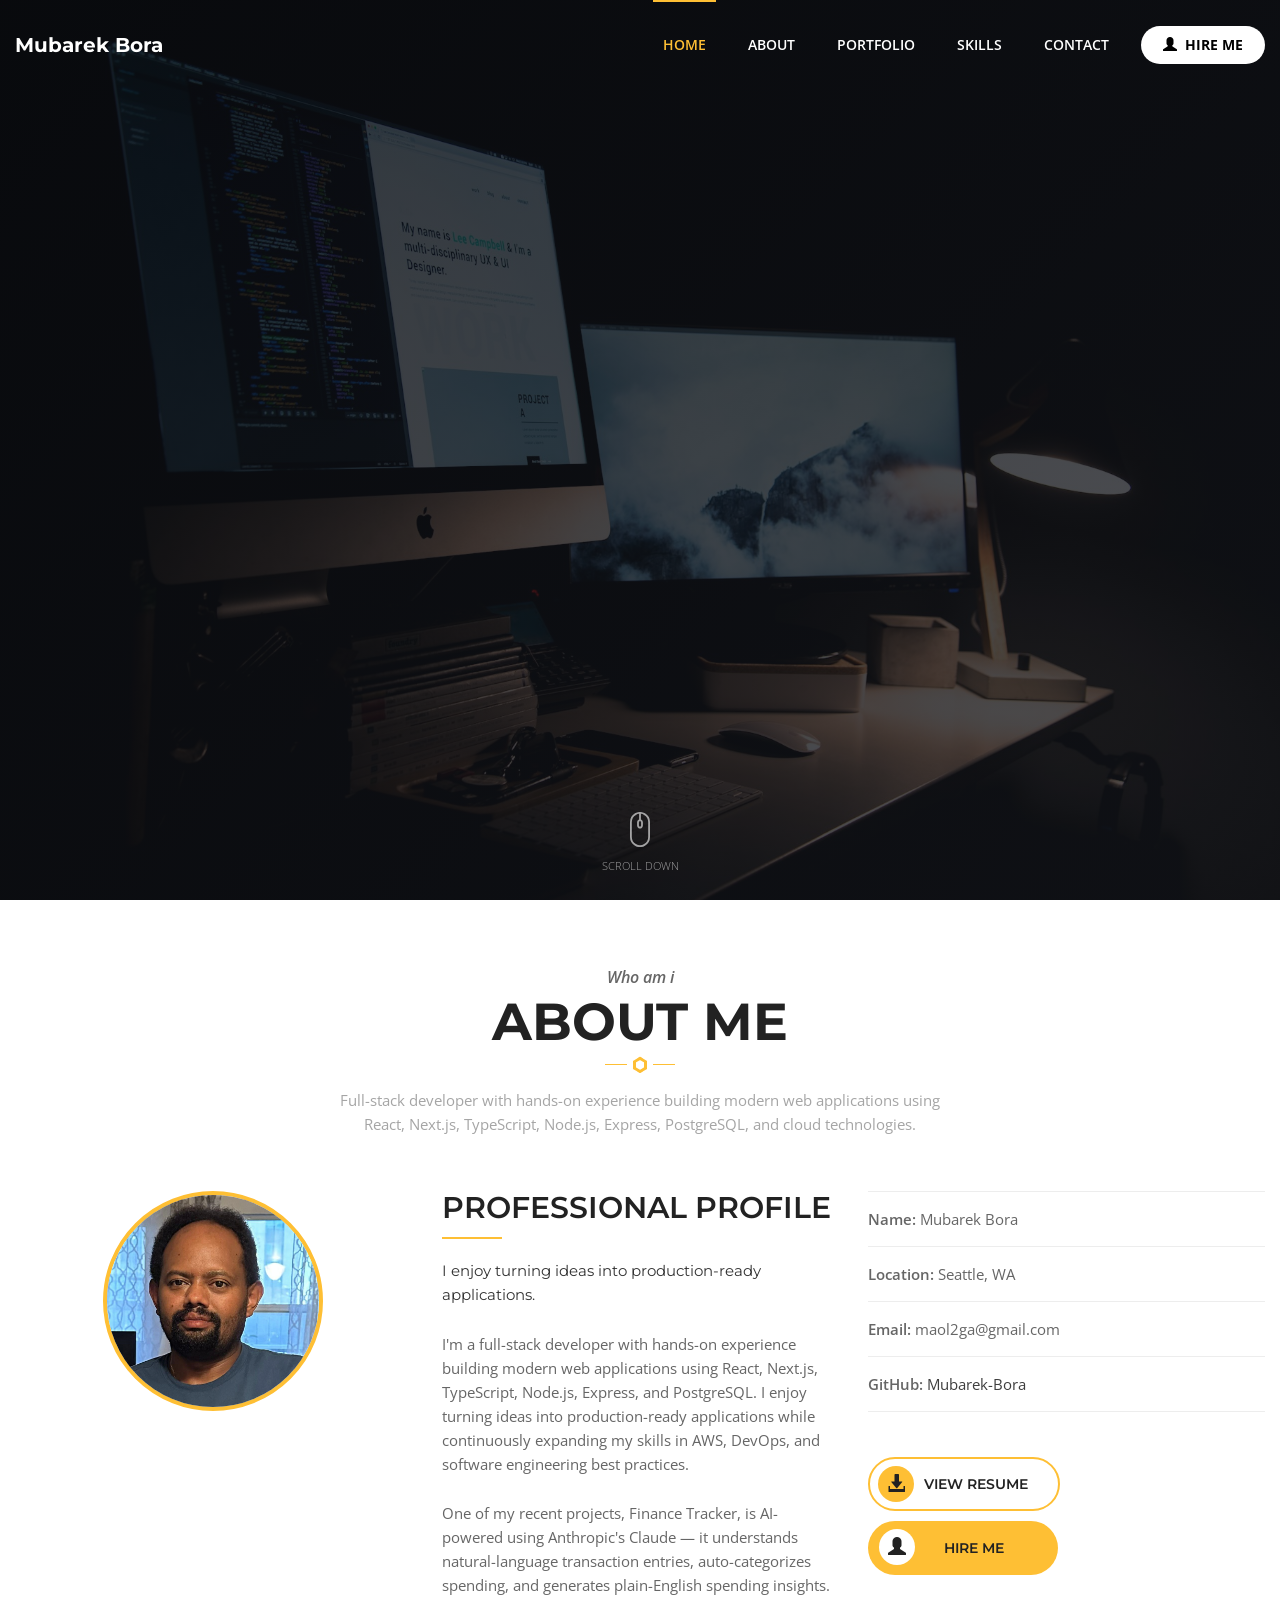
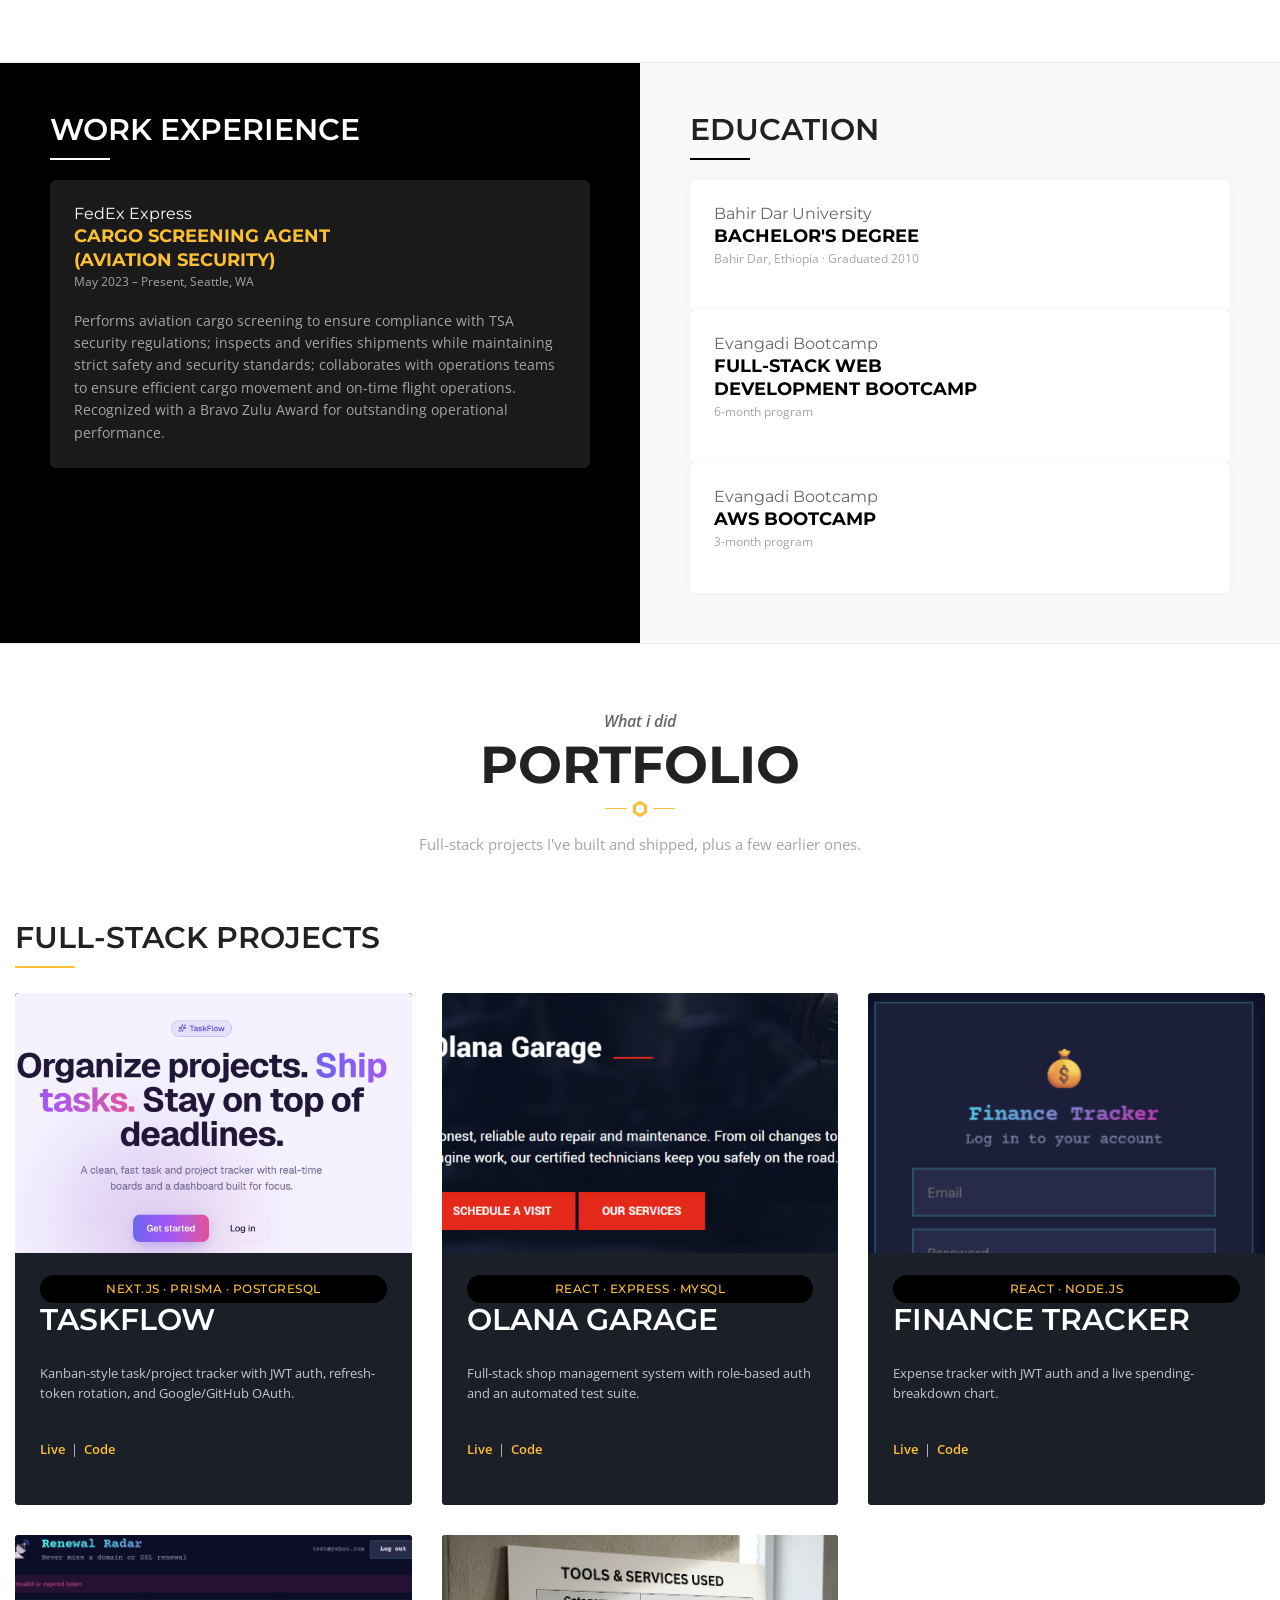
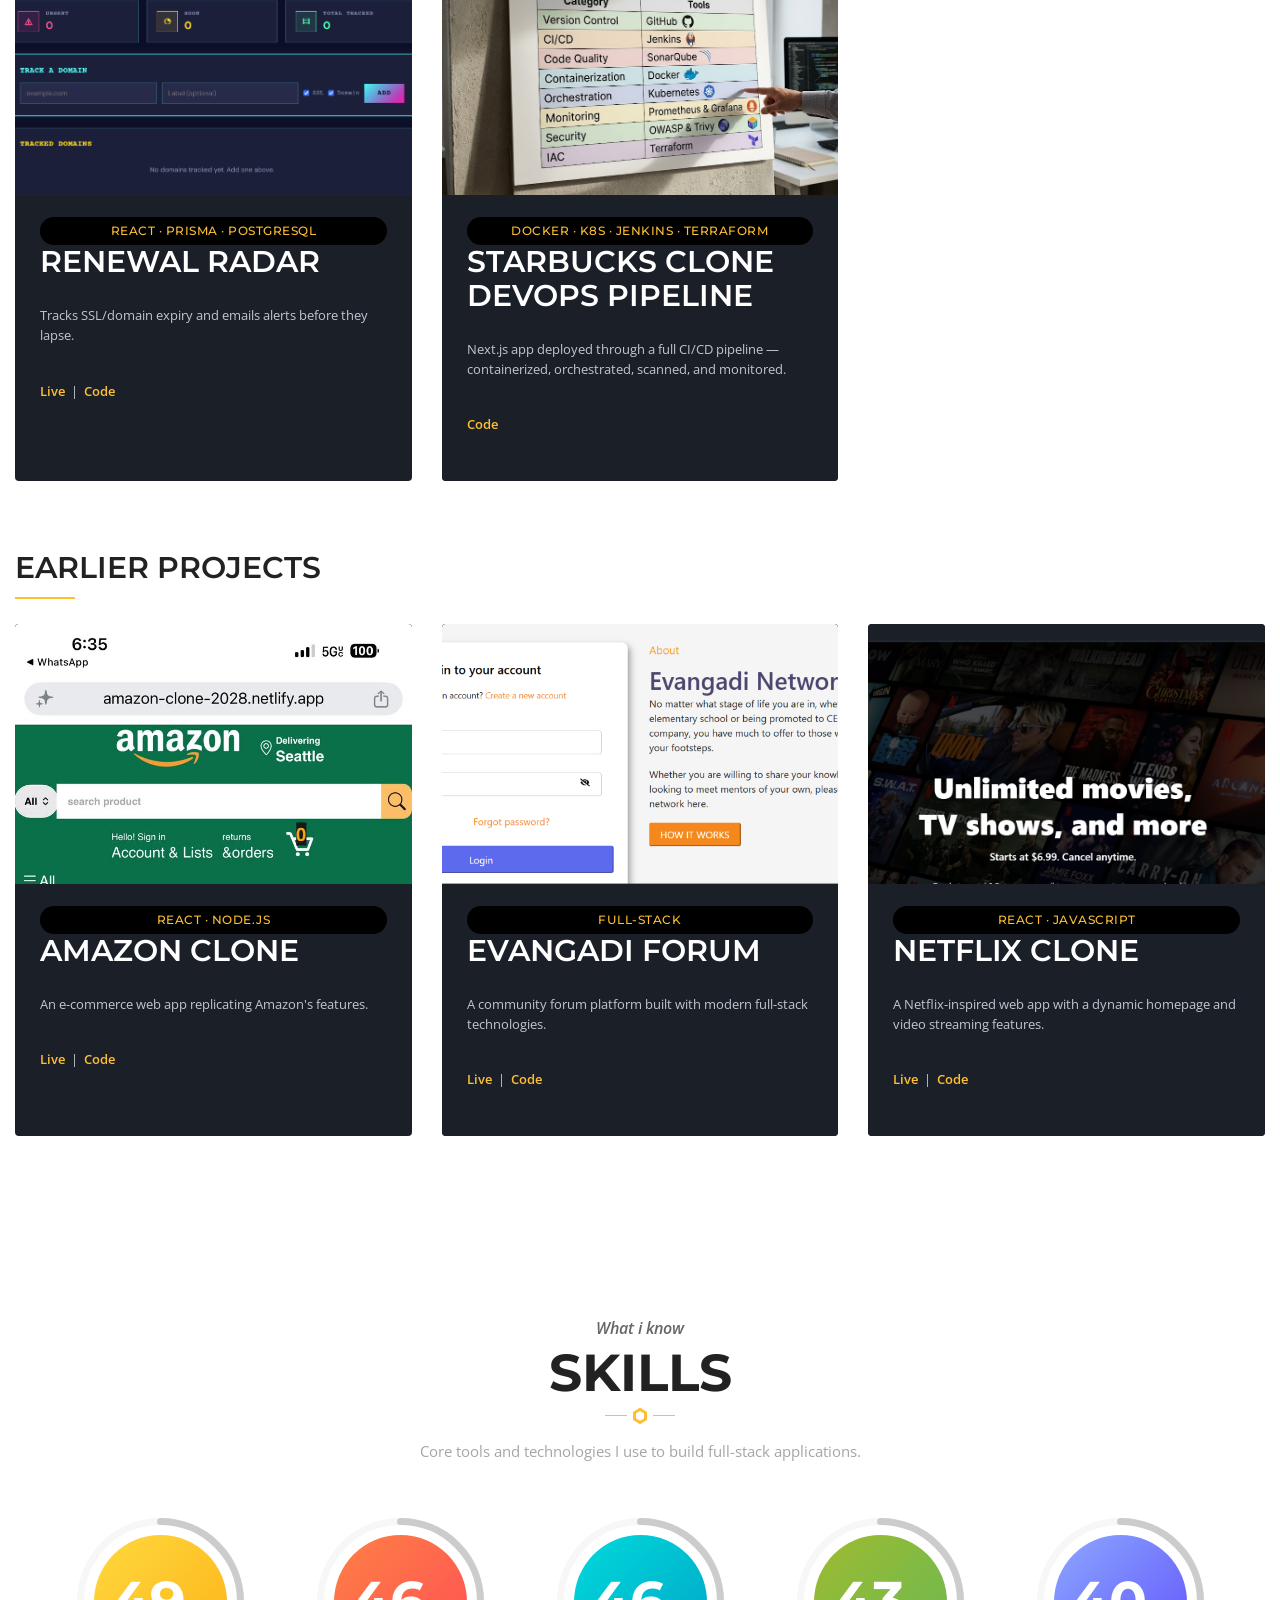
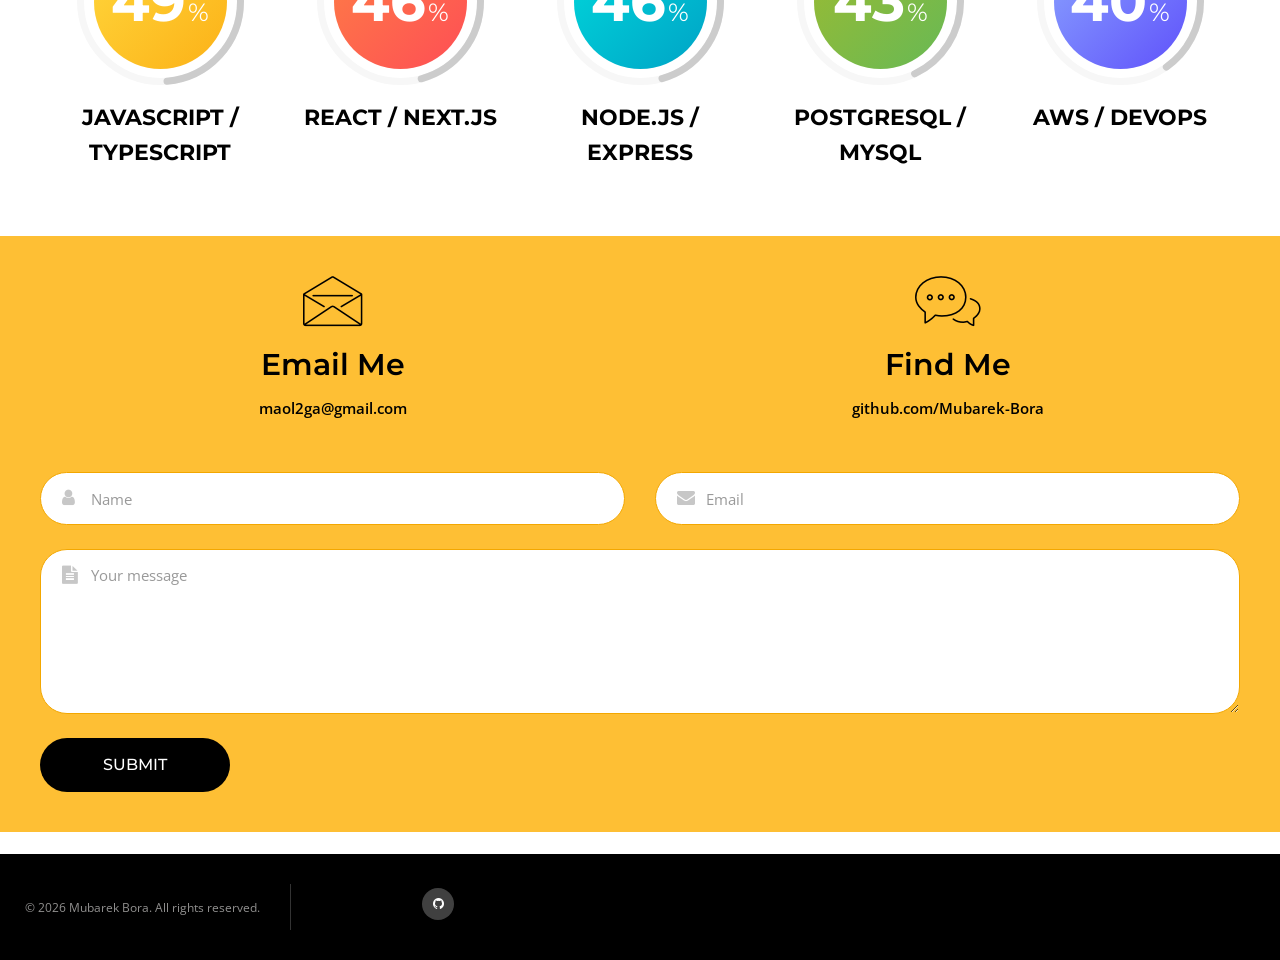
==== html/index.html @ f87ed6f3 "Point View Resume button to the live deployed resume site" ====
<!doctype html>
<html class="no-js" lang="en">
<head>
	<title>Mubarek Bora - Full-Stack Developer Portfolio</title>
	<meta name="description" content="Portfolio of Mubarek Bora, a full-stack developer building React, Next.js, Node.js, and AWS/DevOps projects.">
	<meta name="keywords" content="full-stack developer, react, next.js, node.js, aws, devops, portfolio">
	<meta charset="utf-8">
	<meta http-equiv="X-UA-Compatible" content="IE=edge">
	<meta name="author" content="Mubarek Bora">
	<meta name="viewport" content="width=device-width,initial-scale=1.0,maximum-scale=1" />
	<link rel="shortcut icon" href="images/favicon.ico">
	<!-- favicon -->
	<link href="https://fonts.googleapis.com/css?family=Open+Sans:400,400i,600,600i,700,700i" rel="stylesheet">
	<link href="https://fonts.googleapis.com/css?family=Montserrat:300,400,500,600,700,800" rel="stylesheet">
	<!-- Google fonts -->
	<link rel="stylesheet" href="css/bootstrap.min.css">
	<!-- Bootstrap css-->
	<link rel="stylesheet" href="css/font-awesome.min.css">
	<!-- Font awesome css-->
	<link rel="stylesheet" href="css/iconfont.css">
	<!-- Line icons css-->
	<link rel="stylesheet" href="css/animate.css">
	<!-- Animations css-->
	<link rel="stylesheet" href="css/style.css">
	<!-- Style css-->
	<link rel="stylesheet" href="css/responsive.css">
	<!-- Responsive css-->
	<link rel="stylesheet" href="css/custom.css">
	<!-- Custom overrides -->
	<script src="js/modernizr.min.js"></script>
</head>
<body>
	<div id="wrapper">
		<!--preloader start-->
		<div class="preloader-box">
		<div class="preloader loading">
			<span class="slice"></span>
			<span class="slice"></span>
			<span class="slice"></span>
			<span class="slice"></span>
			<span class="slice"></span>
			<span class="slice"></span>
		</div><!--/.preloader-->
	</div><!--/.preloader-box-->
		<!--preloader end-->

		<!--header start-->
		<header id="header">
			<nav class="navbar m-0">
				<div class="container-fluid navigation-menu">
					<div class="row">
						<div class="col-sm-2 col-xs-7 navbar-header">
							<span class="logobox">
								<a id="logo" class="text-logo" href="#home">Mubarek Bora</a>
							</span><!--/.logobox-->
						</div>
						<div class="navigation-row col-sm-10 col-xs-5">
							<button type="button" class="navbar-toggle collapsed" data-toggle="collapse" data-target="#mainmenu"><span class="menulines"></span></button>
							<nav class="collapse navbar-collapse pull-right" id="mainmenu">
								<ul class="nav navbar-nav scrollnav">
									<li class="active"><a href="#home">Home</a></li>
									<li><a href="#about">About</a></li>
									<li><a href="#portfolio">Portfolio</a></li>
									<li><a href="#skills">Skills</a></li>
									<li><a href="#contact">Contact</a></li>
									<li class="hire-btn header-btn"><a href="#contact"><i class="glyphicon glyphicon-user"></i> Hire me</a></li>
								</ul>
							</nav><!--/#mainmenu-->
						</div>
					</div>
				</div>
			</nav>
		</header><!--/#header-->
		<!--header end-->

		<!--hero start-->
		<div id="home">
			<div class="banner-section section-dark hero-static">
				<div class="slider-contentbox v-middle text-lg">
					<div class="container">
						<div class="row">
							<div class="col col-sm-8 col-lg-7">
								<div class="slider-content animate-me">
									<h2>Full-Stack Developer</h2>
									<p>I build and ship full-stack web applications end to end &mdash; React, Next.js, Node.js, PostgreSQL, and AWS/DevOps &mdash; from auth and databases to CI/CD and cloud deployment.</p>
									<div class="btn-row">
										<a href="#portfolio" class="btn">View Portfolio <span><i class="fa fa-chevron-right"></i></span></a>
									</div>
								</div><!--/.slider-content-->
							</div>
						</div>
					</div><!--/.container-->
				</div><!--/.slider-contentbox-->
				<a href="#about" class="scroll-down"><img src="images/mouse.svg" alt=""> Scroll down</a>
			</div><!--/.banner-section-->
		</div><!--/#home-->
		<!--hero end-->

		<div id="main">
			<!--about section start-->
			<div id="about" class="section about-section">
				<div class="container">
					<div class="title-block row text-center">
						<div class="col col-md-6 col-md-push-3">
							<div class="section-title">
								<em class="font-weight-600">Who am i</em>
								<h2>About me</h2>
								<span class="hexagon-icon"><i></i></span>
							</div><!--/.section-title-->
							<p>Full-stack developer with hands-on experience building modern web applications using React, Next.js, TypeScript, Node.js, Express, PostgreSQL, and cloud technologies.</p>
						</div>
					</div><!--/.title-block-->
					<div class="row">
						<div class="col col-sm-6 col-lg-4">
							<div class="profile-pic">
								<div class="avatar-circle"><img src="images/profile.jpg" alt="Mubarek Bora"></div>
							</div><!--/.profile-pic-->
						</div><!--/.col-->
						<div class="col col-sm-6 col-lg-4">
							<div class="about-contentbox last-p-no-margin">
								<h3 class="title-style">Professional Profile</h3>
								<p class="font-secondary text-darkgray">I enjoy turning ideas into production-ready applications.</p>
								<p>I'm a full-stack developer with hands-on experience building modern web applications using React, Next.js, TypeScript, Node.js, Express, and PostgreSQL. I enjoy turning ideas into production-ready applications while continuously expanding my skills in AWS, DevOps, and software engineering best practices.</p>
									<p>One of my recent projects, Finance Tracker, is AI-powered using Anthropic's Claude &mdash; it understands natural-language transaction entries, auto-categorizes spending, and generates plain-English spending insights.</p>
							</div><!--/.about-contentbox-->
						</div><!--/.col-->
						<div class="col col-sm-12 col-lg-4">
							<ul class="list list-style-01 m-b-40">
								<li><strong>Name:</strong> Mubarek Bora</li>
								<li><strong>Location:</strong> Seattle, WA</li>
								<li><strong>Email:</strong> maol2ga@gmail.com</li>
								<li><strong>GitHub:</strong> <a href="https://github.com/Mubarek-Bora" target="_blank" rel="noopener">Mubarek-Bora</a></li>
							</ul><!--/.list-style-01-->
							<div class="cta-row">
								<a href="https://mubarek-bora-resume.vercel.app" target="_blank" rel="noopener" class="btn btn-icon btn-outline"><i class="glyphicon glyphicon-download-alt"></i>View Resume</a>
								<a href="#contact" class="btn btn-icon"><i class="glyphicon glyphicon-user"></i>Hire Me</a>
							</div><!--/.cta-row-->
						</div><!--/.col-->
					</div><!--/.row-->
				</div><!--/.container-->
			</div><!--/.section-->
			<!--about section end-->

			<!--experience section start-->
			<div class="experience-section border-top-bottom animated-row">
				<div class="row no-spacing-row">
					<div class="col col-md-6 bg-black matchheightbox">
						<div class="p-50">
							<h3 class="title-style">Work Experience</h3>
							<div class="experience-list">
								<div class="experience-row clearfix animate" data-animate="fadeIn">
									<div class="experience-col-left m-r-20 p-r-20">
										<div class="experience-details overflowhidden font-secondary">
											<span class="text-white">FedEx Express</span>
											<strong class="text-uppercase text-primary">Cargo Screening Agent (Aviation Security)</strong>
											<em class="years-duration font-primary">May 2023 &ndash; Present, Seattle, WA</em>
										</div><!--/.experience-details-->
									</div><!--/.experience-col-->
									<p class="overflowhidden m-0">Performs aviation cargo screening to ensure compliance with TSA security regulations; inspects and verifies shipments while maintaining strict safety and security standards; collaborates with operations teams to ensure efficient cargo movement and on-time flight operations. Recognized with a Bravo Zulu Award for outstanding operational performance.</p>
								</div><!--/.experience-row-->
							</div><!--/.experience-list-->
						</div>
					</div><!--/.col-->
					<div class="col col-md-6 bg-gray matchheightbox">
						<div class="p-50">
							<h3 class="title-style">Education</h3>
							<div class="experience-list">
								<div class="experience-row clearfix animate" data-animate="fadeIn">
									<div class="experience-col-left m-r-20 p-r-20">
										<div class="experience-details overflowhidden font-secondary">
											<span>Bahir Dar University</span>
											<strong class="text-uppercase text-black">Bachelor's Degree</strong>
											<em class="years-duration font-primary text-lightgray">Bahir Dar, Ethiopia &middot; Graduated 2010</em>
										</div><!--/.experience-details-->
									</div><!--/.experience-col-->
								</div><!--/.experience-row-->
								<div class="experience-row clearfix animate" data-animate="fadeIn">
									<div class="experience-col-left m-r-20 p-r-20">
										<div class="experience-details overflowhidden font-secondary">
											<span>Evangadi Bootcamp</span>
											<strong class="text-uppercase text-black">Full-Stack Web Development Bootcamp</strong>
											<em class="years-duration font-primary text-lightgray">6-month program</em>
										</div><!--/.experience-details-->
									</div><!--/.experience-col-->
								</div><!--/.experience-row-->
								<div class="experience-row clearfix animate" data-animate="fadeIn">
									<div class="experience-col-left m-r-20 p-r-20">
										<div class="experience-details overflowhidden font-secondary">
											<span>Evangadi Bootcamp</span>
											<strong class="text-uppercase text-black">AWS Bootcamp</strong>
											<em class="years-duration font-primary text-lightgray">3-month program</em>
										</div><!--/.experience-details-->
									</div><!--/.experience-col-->
								</div><!--/.experience-row-->
							</div><!--/.experience-list-->
						</div>
					</div><!--/.col-->
				</div><!--/.row-->
			</div><!--/.education-section-->
			<!--experience section end-->

			<!--portfolio section start-->
			<div id="portfolio" class="section portfolio-section animated-row">
				<div class="container">
					<div class="title-block row text-center">
						<div class="col col-md-6 col-md-push-3">
							<div class="section-title">
								<em class="font-weight-600">What i did</em>
								<h2>Portfolio</h2>
								<span class="hexagon-icon"><i></i></span>
							</div><!--/.section-title-->
							<p>Full-stack projects I've built and shipped, plus a few earlier ones.</p>
						</div><!--/.col-->
					</div><!--/.title-block-->

					<h3 class="title-style portfolio-subheading">Full-Stack Projects</h3>
					<div class="row portfolio-grid">

						<div class="col col-sm-6 col-lg-4">
							<div class="portfolio-box matchheightbox">
								<div class="portfolio-block">
									<figure><img class="portfolio-tile" src="images/projects/taskflow.png" alt="TaskFlow screenshot"></figure>
									<div class="portfolio-overlay">
										<div class="portfolio-content">
											<span class="label">Next.js &middot; Prisma &middot; PostgreSQL</span>
											<h3 class="title-style-01">TaskFlow</h3>
											<p>Kanban-style task/project tracker with JWT auth, refresh-token rotation, and Google/GitHub OAuth.</p>
											<p><a href="https://taskflow-rose-one.vercel.app" target="_blank" rel="noopener">Live</a> &nbsp;|&nbsp; <a href="https://github.com/Mubarek-Bora/taskflow" target="_blank" rel="noopener">Code</a></p>
										</div><!--/.portfolio-content-->
									</div><!--/.portfolio-overlay-->
								</div><!--/.portfolio-block-->
							</div><!--/.portfolio-box-->
						</div><!--/.col-->

						<div class="col col-sm-6 col-lg-4">
							<div class="portfolio-box matchheightbox">
								<div class="portfolio-block">
									<figure><img class="portfolio-tile" src="images/projects/olana-garage.png" alt="Olana Garage screenshot"></figure>
									<div class="portfolio-overlay">
										<div class="portfolio-content">
											<span class="label">React &middot; Express &middot; MySQL</span>
											<h3 class="title-style-01">Olana Garage</h3>
											<p>Full-stack shop management system with role-based auth and an automated test suite.</p>
											<p><a href="https://abegarage-kappa.vercel.app" target="_blank" rel="noopener">Live</a> &nbsp;|&nbsp; <a href="https://github.com/Mubarek-Bora/abegarage" target="_blank" rel="noopener">Code</a></p>
										</div><!--/.portfolio-content-->
									</div><!--/.portfolio-overlay-->
								</div><!--/.portfolio-block-->
							</div><!--/.portfolio-box-->
						</div><!--/.col-->

						<div class="col col-sm-6 col-lg-4">
							<div class="portfolio-box matchheightbox">
								<div class="portfolio-block">
									<figure><img class="portfolio-tile" src="images/projects/finance-tracker.png" alt="Finance Tracker screenshot"></figure>
									<div class="portfolio-overlay">
										<div class="portfolio-content">
											<span class="label">React &middot; Node.js</span>
											<h3 class="title-style-01">Finance Tracker</h3>
											<p>Expense tracker with JWT auth and a live spending-breakdown chart.</p>
											<p><a href="https://expense-tracker-starter-ten.vercel.app" target="_blank" rel="noopener">Live</a> &nbsp;|&nbsp; <a href="https://github.com/Mubarek-Bora/expense-tracker-starter" target="_blank" rel="noopener">Code</a></p>
										</div><!--/.portfolio-content-->
									</div><!--/.portfolio-overlay-->
								</div><!--/.portfolio-block-->
							</div><!--/.portfolio-box-->
						</div><!--/.col-->

						<div class="col col-sm-6 col-lg-4">
							<div class="portfolio-box matchheightbox">
								<div class="portfolio-block">
									<figure><img class="portfolio-tile" src="images/projects/renewal-radar.png" alt="Renewal Radar screenshot"></figure>
									<div class="portfolio-overlay">
										<div class="portfolio-content">
											<span class="label">React &middot; Prisma &middot; PostgreSQL</span>
											<h3 class="title-style-01">Renewal Radar</h3>
											<p>Tracks SSL/domain expiry and emails alerts before they lapse.</p>
											<p><a href="https://renewal-radar-ivory.vercel.app" target="_blank" rel="noopener">Live</a> &nbsp;|&nbsp; <a href="https://github.com/Mubarek-Bora/renewal-radar" target="_blank" rel="noopener">Code</a></p>
										</div><!--/.portfolio-content-->
									</div><!--/.portfolio-overlay-->
								</div><!--/.portfolio-block-->
							</div><!--/.portfolio-box-->
						</div><!--/.col-->

						<div class="col col-sm-6 col-lg-4">
							<div class="portfolio-box matchheightbox">
								<div class="portfolio-block">
									<figure><img class="portfolio-tile" src="images/projects/starbucks-devops.jpg" alt="Starbucks Clone DevOps pipeline tools and services used"></figure>
									<div class="portfolio-overlay">
										<div class="portfolio-content">
											<span class="label">Docker &middot; K8s &middot; Jenkins &middot; Terraform</span>
											<h3 class="title-style-01">Starbucks Clone DevOps Pipeline</h3>
											<p>Next.js app deployed through a full CI/CD pipeline &mdash; containerized, orchestrated, scanned, and monitored.</p>
											<p><a href="https://github.com/Mubarek-Bora/starbucks-clone-devops-pipeline" target="_blank" rel="noopener">Code</a></p>
										</div><!--/.portfolio-content-->
									</div><!--/.portfolio-overlay-->
								</div><!--/.portfolio-block-->
							</div><!--/.portfolio-box-->
						</div><!--/.col-->

					</div><!--/.row-->

					<h3 class="title-style portfolio-subheading">Earlier Projects</h3>
					<div class="row portfolio-grid">

						<div class="col col-sm-6 col-lg-4">
							<div class="portfolio-box matchheightbox">
								<div class="portfolio-block">
									<figure><img class="portfolio-tile" src="images/projects/amazon-clone.jpeg" alt="Amazon Clone screenshot"></figure>
									<div class="portfolio-overlay">
										<div class="portfolio-content">
											<span class="label">React &middot; Node.js</span>
											<h3 class="title-style-01">Amazon Clone</h3>
											<p>An e-commerce web app replicating Amazon's features.</p>
											<p><a href="https://amazon-clone-2028.netlify.app" target="_blank" rel="noopener">Live</a> &nbsp;|&nbsp; <a href="https://github.com/Mubarek-Bora/Amazon-clone-frontend" target="_blank" rel="noopener">Code</a></p>
										</div><!--/.portfolio-content-->
									</div><!--/.portfolio-overlay-->
								</div><!--/.portfolio-block-->
							</div><!--/.portfolio-box-->
						</div><!--/.col-->

						<div class="col col-sm-6 col-lg-4">
							<div class="portfolio-box matchheightbox">
								<div class="portfolio-block">
									<figure><img class="portfolio-tile" src="images/projects/evangadi-forum.png" alt="Evangadi Forum screenshot"></figure>
									<div class="portfolio-overlay">
										<div class="portfolio-content">
											<span class="label">Full-stack</span>
											<h3 class="title-style-01">Evangadi Forum</h3>
											<p>A community forum platform built with modern full-stack technologies.</p>
											<p><a href="https://evangadi-forum-2028.netlify.app" target="_blank" rel="noopener">Live</a> &nbsp;|&nbsp; <a href="https://github.com/Mubarek-Bora/Evangadi-forum" target="_blank" rel="noopener">Code</a></p>
										</div><!--/.portfolio-content-->
									</div><!--/.portfolio-overlay-->
								</div><!--/.portfolio-block-->
							</div><!--/.portfolio-box-->
						</div><!--/.col-->

						<div class="col col-sm-6 col-lg-4">
							<div class="portfolio-box matchheightbox">
								<div class="portfolio-block">
									<figure><img class="portfolio-tile" src="images/projects/netflix-clone.png" alt="Netflix Clone screenshot"></figure>
									<div class="portfolio-overlay">
										<div class="portfolio-content">
											<span class="label">React &middot; JavaScript</span>
											<h3 class="title-style-01">Netflix Clone</h3>
											<p>A Netflix-inspired web app with a dynamic homepage and video streaming features.</p>
											<p><a href="https://mubarek-bora.github.io/Netflix-Clone-2024" target="_blank" rel="noopener">Live</a> &nbsp;|&nbsp; <a href="https://github.com/Mubarek-Bora/Netflix-Clone-2024" target="_blank" rel="noopener">Code</a></p>
										</div><!--/.portfolio-content-->
									</div><!--/.portfolio-overlay-->
								</div><!--/.portfolio-block-->
							</div><!--/.portfolio-box-->
						</div><!--/.col-->

					</div><!--/.row-->
				</div><!--/.container-->
			</div><!--/.section-->
			<!--portfolio section end-->

			<!--skills section start-->
			<div id="skills" class="section skills-section animated-row">
				<div class="container container-small">
					<div class="title-block row text-center">
						<div class="col col-md-6 col-md-push-3">
							<div class="section-title">
								<em class="font-weight-600">What i know</em>
								<h2>Skills</h2>
								<span class="hexagon-icon"><i></i></span>
							</div><!--/.section-title-->
							<p>Core tools and technologies I use to build full-stack applications.</p>
						</div><!--/.col-->
					</div><!--/.title-block-->
					<div class="row skills-row">
						<div class="col col-sm-4 col-fifth animate" data-animate="fadeInUp">
							<div class="skill-box">
								<div class="chart" data-percent="90">
									<span class="percent yellow-gradient"></span>
								</div>
								<span class="skill">JavaScript / TypeScript</span>
							</div><!--/.skill-box-->
						</div><!--/.col-->
						<div class="col col-sm-4 col-fifth animate" data-animate="fadeInUp">
							<div class="skill-box">
								<div class="chart" data-percent="85">
									<span class="percent red-gradient"></span>
								</div>
								<span class="skill">React / Next.js</span>
							</div><!--/.skill-box-->
						</div><!--/.col-->
						<div class="col col-sm-4 col-fifth animate" data-animate="fadeInUp">
							<div class="skill-box">
								<div class="chart" data-percent="85">
									<span class="percent blue-gradient"></span>
								</div>
								<span class="skill">Node.js / Express</span>
							</div><!--/.skill-box-->
						</div><!--/.col-->
						<div class="col col-sm-4 col-fifth animate" data-animate="fadeInUp">
							<div class="skill-box">
								<div class="chart" data-percent="80">
									<span class="percent green-gradient"></span>
								</div>
								<span class="skill">PostgreSQL / MySQL</span>
							</div><!--/.skill-box-->
						</div><!--/.col-->
						<div class="col col-sm-4 col-fifth animate" data-animate="fadeInUp">
							<div class="skill-box">
								<div class="chart" data-percent="75">
									<span class="percent purple-gradient"></span>
								</div>
								<span class="skill">AWS / DevOps</span>
							</div><!--/.skill-box-->
						</div><!--/.col-->
					</div><!--/.row-->
				</div><!--/.container-->
			</div><!--/.section-->
			<!--skills section end-->

			<!--contact section start-->
			<div id="contact" class="contact-section">
				<div class="row no-spacing-row">
					<div class="col col-md-12">
						<div class="contact-box text-black">
							<div class="row">
								<div class="col col-sm-6">
									<div class="contact-info text-center">
										<span class="contact-icon"><i class="icon-envelope"></i></span>
										<h3 class="text-black">Email Me</h3>
										<span><a href="mailto:maol2ga@gmail.com">maol2ga@gmail.com</a></span>
									</div><!--/.contact-info-->
								</div><!--/.col-->
								<div class="col col-sm-6">
									<div class="contact-info text-center">
										<span class="contact-icon"><i class="icon-chat"></i></span>
										<h3 class="text-black">Find Me</h3>
										<span><a href="https://github.com/Mubarek-Bora" target="_blank" rel="noopener">github.com/Mubarek-Bora</a></span>
									</div><!--/.contact-info-->
								</div><!--/.col-->
							</div><!--/.row-->
							<form action="" name="contact" method="POST" data-netlify="true" netlify-honeypot="bot-field">
								<input type="hidden" name="form-name" value="contact" />
								<p class="hidden-honeypot"><label>Don't fill this out: <input name="bot-field" /></label></p>
								<div class="row">
									<div class="col col-sm-6">
										<div class="input-field has-icon">
											<i class="fa fa-user"></i>
											<input type="text" required class="form-control" name="name" placeholder="Name">
										</div><!--/.input-field-->
									</div><!--/.col-->
									<div class="col col-sm-6 col-xs-12">
										<div class="input-field has-icon">
											<i class="fa fa-envelope"></i>
											<input type="email" required class="form-control" name="email" placeholder="Email">
										</div><!--/.input-field-->
									</div><!--/.col-->
									<div class="col col-xs-12">
										<div class="input-field has-icon">
											<i class="fa fa-file-text"></i>
											<textarea class="form-control" required name="message" placeholder="Your message"></textarea>
										</div><!--/.input-field-->
									</div><!--/.col-->
									<div class="col col-xs-12">
										<button type="submit" class="btn btn-dark">Submit</button>
									</div><!--/.col-->
								</div><!--/.row-->
							</form><!--/#contactform-->
						</div><!--/.contact-box-->
					</div><!--/.col-->
				</div><!--/.row-->
			</div><!--/.contact-section-->
			<!--contact section end-->

		</div><!--/#main-->
		<!--footer start-->
		<footer id="footer" class="bg-black">
			<a href="#home" class="back-to-top yellow-gradient"><i class="fa fa-angle-up"></i></a>
			<div class="container-fluid">
				<div class="row v-middle-row footer-top-row">
					<div class="col col-md-6 col-sm-6 footer-widget matchheightbox">
						<div class="v-middle-row text-center">
							<span class="text-md p-l-10 p-r-10">&copy; 2026 Mubarek Bora. All rights reserved.</span>
						</div><!--/.v-middle-row-->
					</div><!--/.col-->
					<div class="col col-md-6 col-sm-6 footer-widget matchheightbox">
						<ul class="social-icons list">
							<li><a href="https://github.com/Mubarek-Bora" target="_blank" rel="noopener" title="GitHub"><i class="fa fa-github"></i></a></li>
						</ul><!--/.social-icons-->
					</div><!--/.col-->
				</div><!--/.row-->
			</div><!--/.container-fluid-->
		</footer><!--/#footer-->
		<!--footer end-->
	</div><!--/#wrapper-->
<script src="js/jquery.js"></script>
<script src="js/bootstrap.min.js"></script>
<script src="js/waypoints.min.js"></script>
<script src="js/jquery.appear.js"></script>
<script src="js/jquery.easypiechart.min.js"></script>
<script src="js/jquery.matchHeight-min.js"></script>
<script src="js/general.js"></script>
</body>
</html>
---- html/css/iconfont.css ----
@font-face {
	font-family: 'et-line';
	src:url('../fonts/et-line.eot');
	src:url('../fonts/et-line.eot?#iefix') format('embedded-opentype'),
		url('../fonts/et-line.woff') format('woff'),
		url('../fonts/et-line.ttf') format('truetype'),
		url('../fonts/et-line.svg#et-line') format('svg');
	font-weight: normal;
	font-style: normal;
}

/* Use the following CSS code if you want to use data attributes for inserting your icons */
[data-icon]:before {
	font-family: 'et-line';
	content: attr(data-icon);
	speak: none;
	font-weight: normal;
	font-variant: normal;
	text-transform: none;
	line-height: 1;
	-webkit-font-smoothing: antialiased;
	-moz-osx-font-smoothing: grayscale;
	display:inline-block;
}

/* Use the following CSS code if you want to have a class per icon */
/*
Instead of a list of all class selectors,
you can use the generic selector below, but it's slower:
[class*="icon-"] {
*/
.icon-mobile, .icon-laptop, .icon-desktop, .icon-tablet, .icon-phone, .icon-document, .icon-documents, .icon-search, .icon-clipboard, .icon-newspaper, .icon-notebook, .icon-book-open, .icon-browser, .icon-calendar, .icon-presentation, .icon-picture, .icon-pictures, .icon-video, .icon-camera, .icon-printer, .icon-toolbox, .icon-briefcase, .icon-wallet, .icon-gift, .icon-bargraph, .icon-grid, .icon-expand, .icon-focus, .icon-edit, .icon-adjustments, .icon-ribbon, .icon-hourglass, .icon-lock, .icon-megaphone, .icon-shield, .icon-trophy, .icon-flag, .icon-map, .icon-puzzle, .icon-basket, .icon-envelope, .icon-streetsign, .icon-telescope, .icon-gears, .icon-key, .icon-paperclip, .icon-attachment, .icon-pricetags, .icon-lightbulb, .icon-layers, .icon-pencil, .icon-tools, .icon-tools-2, .icon-scissors, .icon-paintbrush, .icon-magnifying-glass, .icon-circle-compass, .icon-linegraph, .icon-mic, .icon-strategy, .icon-beaker, .icon-caution, .icon-recycle, .icon-anchor, .icon-profile-male, .icon-profile-female, .icon-bike, .icon-wine, .icon-hotairballoon, .icon-globe, .icon-genius, .icon-map-pin, .icon-dial, .icon-chat, .icon-heart, .icon-cloud, .icon-upload, .icon-download, .icon-target, .icon-hazardous, .icon-piechart, .icon-speedometer, .icon-global, .icon-compass, .icon-lifesaver, .icon-clock, .icon-aperture, .icon-quote, .icon-scope, .icon-alarmclock, .icon-refresh, .icon-happy, .icon-sad, .icon-facebook, .icon-twitter, .icon-googleplus, .icon-rss, .icon-tumblr, .icon-linkedin, .icon-dribbble {
	font-family: 'et-line';
	speak: none;
	font-style: normal;
	font-weight: normal;
	font-variant: normal;
	text-transform: none;
	line-height: 1;
	-webkit-font-smoothing: antialiased;
	-moz-osx-font-smoothing: grayscale;
	display:inline-block;
}
.icon-mobile:before {
	content: "\e000";
}
.icon-laptop:before {
	content: "\e001";
}
.icon-desktop:before {
	content: "\e002";
}
.icon-tablet:before {
	content: "\e003";
}
.icon-phone:before {
	content: "\e004";
}
.icon-document:before {
	content: "\e005";
}
.icon-documents:before {
	content: "\e006";
}
.icon-search:before {
	content: "\e007";
}
.icon-clipboard:before {
	content: "\e008";
}
.icon-newspaper:before {
	content: "\e009";
}
.icon-notebook:before {
	content: "\e00a";
}
.icon-book-open:before {
	content: "\e00b";
}
.icon-browser:before {
	content: "\e00c";
}
.icon-calendar:before {
	content: "\e00d";
}
.icon-presentation:before {
	content: "\e00e";
}
.icon-picture:before {
	content: "\e00f";
}
.icon-pictures:before {
	content: "\e010";
}
.icon-video:before {
	content: "\e011";
}
.icon-camera:before {
	content: "\e012";
}
.icon-printer:before {
	content: "\e013";
}
.icon-toolbox:before {
	content: "\e014";
}
.icon-briefcase:before {
	content: "\e015";
}
.icon-wallet:before {
	content: "\e016";
}
.icon-gift:before {
	content: "\e017";
}
.icon-bargraph:before {
	content: "\e018";
}
.icon-grid:before {
	content: "\e019";
}
.icon-expand:before {
	content: "\e01a";
}
.icon-focus:before {
	content: "\e01b";
}
.icon-edit:before {
	content: "\e01c";
}
.icon-adjustments:before {
	content: "\e01d";
}
.icon-ribbon:before {
	content: "\e01e";
}
.icon-hourglass:before {
	content: "\e01f";
}
.icon-lock:before {
	content: "\e020";
}
.icon-megaphone:before {
	content: "\e021";
}
.icon-shield:before {
	content: "\e022";
}
.icon-trophy:before {
	content: "\e023";
}
.icon-flag:before {
	content: "\e024";
}
.icon-map:before {
	content: "\e025";
}
.icon-puzzle:before {
	content: "\e026";
}
.icon-basket:before {
	content: "\e027";
}
.icon-envelope:before {
	content: "\e028";
}
.icon-streetsign:before {
	content: "\e029";
}
.icon-telescope:before {
	content: "\e02a";
}
.icon-gears:before {
	content: "\e02b";
}
.icon-key:before {
	content: "\e02c";
}
.icon-paperclip:before {
	content: "\e02d";
}
.icon-attachment:before {
	content: "\e02e";
}
.icon-pricetags:before {
	content: "\e02f";
}
.icon-lightbulb:before {
	content: "\e030";
}
.icon-layers:before {
	content: "\e031";
}
.icon-pencil:before {
	content: "\e032";
}
.icon-tools:before {
	content: "\e033";
}
.icon-tools-2:before {
	content: "\e034";
}
.icon-scissors:before {
	content: "\e035";
}
.icon-paintbrush:before {
	content: "\e036";
}
.icon-magnifying-glass:before {
	content: "\e037";
}
.icon-circle-compass:before {
	content: "\e038";
}
.icon-linegraph:before {
	content: "\e039";
}
.icon-mic:before {
	content: "\e03a";
}
.icon-strategy:before {
	content: "\e03b";
}
.icon-beaker:before {
	content: "\e03c";
}
.icon-caution:before {
	content: "\e03d";
}
.icon-recycle:before {
	content: "\e03e";
}
.icon-anchor:before {
	content: "\e03f";
}
.icon-profile-male:before {
	content: "\e040";
}
.icon-profile-female:before {
	content: "\e041";
}
.icon-bike:before {
	content: "\e042";
}
.icon-wine:before {
	content: "\e043";
}
.icon-hotairballoon:before {
	content: "\e044";
}
.icon-globe:before {
	content: "\e045";
}
.icon-genius:before {
	content: "\e046";
}
.icon-map-pin:before {
	content: "\e047";
}
.icon-dial:before {
	content: "\e048";
}
.icon-chat:before {
	content: "\e049";
}
.icon-heart:before {
	content: "\e04a";
}
.icon-cloud:before {
	content: "\e04b";
}
.icon-upload:before {
	content: "\e04c";
}
.icon-download:before {
	content: "\e04d";
}
.icon-target:before {
	content: "\e04e";
}
.icon-hazardous:before {
	content: "\e04f";
}
.icon-piechart:before {
	content: "\e050";
}
.icon-speedometer:before {
	content: "\e051";
}
.icon-global:before {
	content: "\e052";
}
.icon-compass:before {
	content: "\e053";
}
.icon-lifesaver:before {
	content: "\e054";
}
.icon-clock:before {
	content: "\e055";
}
.icon-aperture:before {
	content: "\e056";
}
.icon-quote:before {
	content: "\e057";
}
.icon-scope:before {
	content: "\e058";
}
.icon-alarmclock:before {
	content: "\e059";
}
.icon-refresh:before {
	content: "\e05a";
}
.icon-happy:before {
	content: "\e05b";
}
.icon-sad:before {
	content: "\e05c";
}
.icon-facebook:before {
	content: "\e05d";
}
.icon-twitter:before {
	content: "\e05e";
}
.icon-googleplus:before {
	content: "\e05f";
}
.icon-rss:before {
	content: "\e060";
}
.icon-tumblr:before {
	content: "\e061";
}
.icon-linkedin:before {
	content: "\e062";
}
.icon-dribbble:before {
	content: "\e063";
}
---- html/css/style.css ----
﻿/* ----------------------------------
Table of contents

    01. Reset
    02. Font family
    03. Typography
    04. Preloader
    05. Blockquote
    06. Borders
    07. Buttons
    08. Padding
    09. Margin
    10. Title style
    11. List style
    12. Breadcrumbs
    13. Common blocks
    14. Form style
    15. Header
    16. Main slider
    17. About us
    18. Services
    19. Portfolio
    20. Skills
    21. Experience
    22. Testimonials
    23. Client logos
    24. Facts
    25. Pricing
    26. Blog
    27. FAQ
    28. Contact
    29. Footer
    30. Blog pages
    31. Elements
*/

/*===========================
Reset
=============================*/
html, body { -webkit-font-smoothing:antialiased; -moz-font-smoothing:antialiased; -ms-font-smoothing:antialiased; font-smoothing:antialiased; -webkit-text-size-adjust:100%; }
body { font:15px/1.6 'Open Sans', Arial, Helvetica, sans-serif; color:#666; overflow-x: hidden; }
img { vertical-align:top; border:0; max-width: 100%; height: auto; }
input[type="button"], input[type="submit"], button, table th, table td { -webkit-transition:background-color 300ms cubic-bezier(0.77,0,0.175,1), color 300ms cubic-bezier(0.77,0,0.175,1); transition:background-color 300ms cubic-bezier(0.77,0,0.175,1), color 300ms cubic-bezier(0.77,0,0.175,1); }
a { -webkit-transition:all 300ms ease; transition:all 300ms ease; }
.allanim, .navbar-nav > li > a, .navbar-nav > li > a:before, .btn, .owl-dot, .owl-dot:after, .servicebox, .filters-nav li a, .portfolio-btn, .portfolio-btn a, .portfolio-overlay, .owl-nav > div, .client-logos-slider img, .latest-blog:after, .latest-blog *, .fmenu li a, .social-icons li a i, .btn.btn-icon i, #header, #logo, .service-icon, .portfolio-content *, .navigation-row, .service-icon:after, .lamp, .portfolio-btn, .slider-content .btn span, .slider-content .btn span i, .back-to-top, .navbar-nav > li ul, .blog-img-slider .owl-nav > div:before, .related-post figure:after, .related-post img, .read-more i, .navtrigger:after, .social-icons li a i:before, .sticky-box, .icon-box i { -webkit-transition:all 400ms ease; transition:all 400ms ease; }
html {  -ms-overflow-style: scrollbar; }
::selection {  background:#febf34; color: #000; }
::-moz-selection { background:#febf34; color: #000; }

/*===========================
Font family
=============================*/
body .font-secondary { font-family: 'Montserrat', sans-serif; }
body .font-primary { font-family: 'Open Sans', sans-serif; }

/*===========================
Typography
=============================*/
a { color:#ecaf27; text-decoration:none; }
a:hover, a:focus { text-decoration:underline; color:#ecaf27; }
a:focus { outline: none; }
em { font-style: italic; }
strong { font-weight:bold; }
sub, sup { font-size:80% }
p { margin:0 0 25px; }
h1,h2, h3, h4, h5, h6 { color: #222; line-height: 1.125; margin:0 0 25px; font-weight: 600; font-family: 'Montserrat', Arial, Helvetica, sans-serif; text-transform: uppercase; }
h1,h2, .font-size-h1, .font-size-h2 { font-size:52px; line-height:1.2; font-weight: 700; }
h3, .font-size-h3 { font-size:30px; margin-bottom: 20px; }
h4, .font-size-h4 { font-size:24px; margin-bottom: 15px; text-transform: none; line-height: 1.3; }
h5, .font-size-h5 { font-size:20px; margin-bottom: 15px; line-height: 1.3; text-transform: none; }
h6, .font-size-h6 { font-size:16px; margin-bottom: 10px; line-height: 1.3; text-transform: none; }
.clear-both { clear:both; }

body .text-md { font-size:12px; }
body .text-lg { font-size: 18px; }
body .text-xl { font-size: 21px; }

body .text-uppercase { text-transform: uppercase; }
body .text-underline { text-decoration:underline; }
body .word-wrap { word-wrap: break-word; }
body .text-transform-none { text-transform:none; }
body .text-line-through { text-decoration:line-through; }

/*font weight*/

body .font-weight-300 { font-weight:300; }
body .font-weight-400 { font-weight:400; }
body .font-weight-500 { font-weight:500; }
body .font-weight-600 { font-weight:600; }
body .font-weight-700 { font-weight:700; }
body .font-weight-800 { font-weight:800; }

/*display*/

body .display-block { display: block; }
body .display-table { display: table; }
body .overflowhidden { overflow: hidden; }
body .display-inline-block { display: inline-block; }
body .display-inline { display: inline; }
body .display-none { display: none; }
body .display-inherit { display: inherit; }

/*position*/

.position-relative { position: relative; }
.position-absolute { position: absolute; }
.position-fixed { position: fixed; }
.position-right { right:0; }
.position-left { left:0; }
.position-top { top:0; }

/*alignment*/

.v-align-middle { vertical-align: middle; display: inline-block; }
.v-middle { -webkit-transform: translateY(-50%); -ms-transform: translateY(-50%); transform: translateY(-50%); position: absolute; top: 50%; left:0; right: 0; }
.v-align-top { vertical-align: top; }
.no-transition { -webkit-transition: none; transition: none; }
.v-middle-row { font-size: 0; }
.v-middle-row > * { vertical-align: middle; display: inline-block; font-size: 15px; float: none; }

/*===========================
Preloader
=============================*/
@-webkit-keyframes preload-show-1 {
  from {
    -webkit-transform: rotateZ(60deg) rotateY(-90deg) rotateX(0deg);
            transform: rotateZ(60deg) rotateY(-90deg) rotateX(0deg);
    border-left-color: #9c2f2f;
  }
}
@keyframes preload-show-1 {
  from {
    -webkit-transform: rotateZ(60deg) rotateY(-90deg) rotateX(0deg);
            transform: rotateZ(60deg) rotateY(-90deg) rotateX(0deg);
    border-left-color: #9c2f2f;
  }
}
@-webkit-keyframes preload-hide-1 {
  to {
    -webkit-transform: rotateZ(60deg) rotateY(-90deg) rotateX(0deg);
            transform: rotateZ(60deg) rotateY(-90deg) rotateX(0deg);
    border-left-color: #9c2f2f;
  }
}
@keyframes preload-hide-1 {
  to {
    -webkit-transform: rotateZ(60deg) rotateY(-90deg) rotateX(0deg);
            transform: rotateZ(60deg) rotateY(-90deg) rotateX(0deg);
    border-left-color: #9c2f2f;
  }
}
@-webkit-keyframes preload-cycle-1 {
  5% {
    -webkit-transform: rotateZ(60deg) rotateY(90deg) rotateX(0deg);
            transform: rotateZ(60deg) rotateY(90deg) rotateX(0deg);
    border-left-color: #9c2f2f;
  }
  10%,
		75% {
    -webkit-transform: rotateZ(60deg) rotateY(0) rotateX(0deg);
            transform: rotateZ(60deg) rotateY(0) rotateX(0deg);
    border-left-color: #febf34;
  }
  80%,
		100% {
    -webkit-transform: rotateZ(60deg) rotateY(90deg) rotateX(0deg);
            transform: rotateZ(60deg) rotateY(90deg) rotateX(0deg);
    border-left-color: #9c2f2f;
  }
}
@keyframes preload-cycle-1 {
  5% {
    -webkit-transform: rotateZ(60deg) rotateY(90deg) rotateX(0deg);
            transform: rotateZ(60deg) rotateY(90deg) rotateX(0deg);
    border-left-color: #9c2f2f;
  }
  10%,
		75% {
    -webkit-transform: rotateZ(60deg) rotateY(0) rotateX(0deg);
            transform: rotateZ(60deg) rotateY(0) rotateX(0deg);
    border-left-color: #febf34;
  }
  80%,
		100% {
    -webkit-transform: rotateZ(60deg) rotateY(90deg) rotateX(0deg);
            transform: rotateZ(60deg) rotateY(90deg) rotateX(0deg);
    border-left-color: #9c2f2f;
  }
}
@-webkit-keyframes preload-show-2 {
  from {
    -webkit-transform: rotateZ(120deg) rotateY(-90deg) rotateX(0deg);
            transform: rotateZ(120deg) rotateY(-90deg) rotateX(0deg);
    border-left-color: #9c2f2f;
  }
}
@keyframes preload-show-2 {
  from {
    -webkit-transform: rotateZ(120deg) rotateY(-90deg) rotateX(0deg);
            transform: rotateZ(120deg) rotateY(-90deg) rotateX(0deg);
    border-left-color: #9c2f2f;
  }
}
@-webkit-keyframes preload-hide-2 {
  to {
    -webkit-transform: rotateZ(120deg) rotateY(-90deg) rotateX(0deg);
            transform: rotateZ(120deg) rotateY(-90deg) rotateX(0deg);
    border-left-color: #9c2f2f;
  }
}
@keyframes preload-hide-2 {
  to {
    -webkit-transform: rotateZ(120deg) rotateY(-90deg) rotateX(0deg);
            transform: rotateZ(120deg) rotateY(-90deg) rotateX(0deg);
    border-left-color: #9c2f2f;
  }
}
@-webkit-keyframes preload-cycle-2 {
  10% {
    -webkit-transform: rotateZ(120deg) rotateY(90deg) rotateX(0deg);
            transform: rotateZ(120deg) rotateY(90deg) rotateX(0deg);
    border-left-color: #9c2f2f;
  }
  15%,
		70% {
    -webkit-transform: rotateZ(120deg) rotateY(0) rotateX(0deg);
            transform: rotateZ(120deg) rotateY(0) rotateX(0deg);
    border-left-color: #febf34;
  }
  75%,
		100% {
    -webkit-transform: rotateZ(120deg) rotateY(90deg) rotateX(0deg);
            transform: rotateZ(120deg) rotateY(90deg) rotateX(0deg);
    border-left-color: #9c2f2f;
  }
}
@keyframes preload-cycle-2 {
  10% {
    -webkit-transform: rotateZ(120deg) rotateY(90deg) rotateX(0deg);
            transform: rotateZ(120deg) rotateY(90deg) rotateX(0deg);
    border-left-color: #9c2f2f;
  }
  15%,
		70% {
    -webkit-transform: rotateZ(120deg) rotateY(0) rotateX(0deg);
            transform: rotateZ(120deg) rotateY(0) rotateX(0deg);
    border-left-color: #febf34;
  }
  75%,
		100% {
    -webkit-transform: rotateZ(120deg) rotateY(90deg) rotateX(0deg);
            transform: rotateZ(120deg) rotateY(90deg) rotateX(0deg);
    border-left-color: #9c2f2f;
  }
}
@-webkit-keyframes preload-show-3 {
  from {
    -webkit-transform: rotateZ(180deg) rotateY(-90deg) rotateX(0deg);
            transform: rotateZ(180deg) rotateY(-90deg) rotateX(0deg);
    border-left-color: #9c2f2f;
  }
}
@keyframes preload-show-3 {
  from {
    -webkit-transform: rotateZ(180deg) rotateY(-90deg) rotateX(0deg);
            transform: rotateZ(180deg) rotateY(-90deg) rotateX(0deg);
    border-left-color: #9c2f2f;
  }
}
@-webkit-keyframes preload-hide-3 {
  to {
    -webkit-transform: rotateZ(180deg) rotateY(-90deg) rotateX(0deg);
            transform: rotateZ(180deg) rotateY(-90deg) rotateX(0deg);
    border-left-color: #9c2f2f;
  }
}
@keyframes preload-hide-3 {
  to {
    -webkit-transform: rotateZ(180deg) rotateY(-90deg) rotateX(0deg);
            transform: rotateZ(180deg) rotateY(-90deg) rotateX(0deg);
    border-left-color: #9c2f2f;
  }
}
@-webkit-keyframes preload-cycle-3 {
  15% {
    -webkit-transform: rotateZ(180deg) rotateY(90deg) rotateX(0deg);
            transform: rotateZ(180deg) rotateY(90deg) rotateX(0deg);
    border-left-color: #9c2f2f;
  }
  20%,
		65% {
    -webkit-transform: rotateZ(180deg) rotateY(0) rotateX(0deg);
            transform: rotateZ(180deg) rotateY(0) rotateX(0deg);
    border-left-color: #febf34;
  }
  70%,
		100% {
    -webkit-transform: rotateZ(180deg) rotateY(90deg) rotateX(0deg);
            transform: rotateZ(180deg) rotateY(90deg) rotateX(0deg);
    border-left-color: #9c2f2f;
  }
}
@keyframes preload-cycle-3 {
  15% {
    -webkit-transform: rotateZ(180deg) rotateY(90deg) rotateX(0deg);
            transform: rotateZ(180deg) rotateY(90deg) rotateX(0deg);
    border-left-color: #9c2f2f;
  }
  20%,
		65% {
    -webkit-transform: rotateZ(180deg) rotateY(0) rotateX(0deg);
            transform: rotateZ(180deg) rotateY(0) rotateX(0deg);
    border-left-color: #febf34;
  }
  70%,
		100% {
    -webkit-transform: rotateZ(180deg) rotateY(90deg) rotateX(0deg);
            transform: rotateZ(180deg) rotateY(90deg) rotateX(0deg);
    border-left-color: #9c2f2f;
  }
}
@-webkit-keyframes preload-show-4 {
  from {
    -webkit-transform: rotateZ(240deg) rotateY(-90deg) rotateX(0deg);
            transform: rotateZ(240deg) rotateY(-90deg) rotateX(0deg);
    border-left-color: #9c2f2f;
  }
}
@keyframes preload-show-4 {
  from {
    -webkit-transform: rotateZ(240deg) rotateY(-90deg) rotateX(0deg);
            transform: rotateZ(240deg) rotateY(-90deg) rotateX(0deg);
    border-left-color: #9c2f2f;
  }
}
@-webkit-keyframes preload-hide-4 {
  to {
    -webkit-transform: rotateZ(240deg) rotateY(-90deg) rotateX(0deg);
            transform: rotateZ(240deg) rotateY(-90deg) rotateX(0deg);
    border-left-color: #9c2f2f;
  }
}
@keyframes preload-hide-4 {
  to {
    -webkit-transform: rotateZ(240deg) rotateY(-90deg) rotateX(0deg);
            transform: rotateZ(240deg) rotateY(-90deg) rotateX(0deg);
    border-left-color: #9c2f2f;
  }
}
@-webkit-keyframes preload-cycle-4 {
  20% {
    -webkit-transform: rotateZ(240deg) rotateY(90deg) rotateX(0deg);
            transform: rotateZ(240deg) rotateY(90deg) rotateX(0deg);
    border-left-color: #9c2f2f;
  }
  25%,
		60% {
    -webkit-transform: rotateZ(240deg) rotateY(0) rotateX(0deg);
            transform: rotateZ(240deg) rotateY(0) rotateX(0deg);
    border-left-color: #febf34;
  }
  65%,
		100% {
    -webkit-transform: rotateZ(240deg) rotateY(90deg) rotateX(0deg);
            transform: rotateZ(240deg) rotateY(90deg) rotateX(0deg);
    border-left-color: #9c2f2f;
  }
}
@keyframes preload-cycle-4 {
  20% {
    -webkit-transform: rotateZ(240deg) rotateY(90deg) rotateX(0deg);
            transform: rotateZ(240deg) rotateY(90deg) rotateX(0deg);
    border-left-color: #9c2f2f;
  }
  25%,
		60% {
    -webkit-transform: rotateZ(240deg) rotateY(0) rotateX(0deg);
            transform: rotateZ(240deg) rotateY(0) rotateX(0deg);
    border-left-color: #febf34;
  }
  65%,
		100% {
    -webkit-transform: rotateZ(240deg) rotateY(90deg) rotateX(0deg);
            transform: rotateZ(240deg) rotateY(90deg) rotateX(0deg);
    border-left-color: #9c2f2f;
  }
}
@-webkit-keyframes preload-show-5 {
  from {
    -webkit-transform: rotateZ(300deg) rotateY(-90deg) rotateX(0deg);
            transform: rotateZ(300deg) rotateY(-90deg) rotateX(0deg);
    border-left-color: #9c2f2f;
  }
}
@keyframes preload-show-5 {
  from {
    -webkit-transform: rotateZ(300deg) rotateY(-90deg) rotateX(0deg);
            transform: rotateZ(300deg) rotateY(-90deg) rotateX(0deg);
    border-left-color: #9c2f2f;
  }
}
@-webkit-keyframes preload-hide-5 {
  to {
    -webkit-transform: rotateZ(300deg) rotateY(-90deg) rotateX(0deg);
            transform: rotateZ(300deg) rotateY(-90deg) rotateX(0deg);
    border-left-color: #9c2f2f;
  }
}
@keyframes preload-hide-5 {
  to {
    -webkit-transform: rotateZ(300deg) rotateY(-90deg) rotateX(0deg);
            transform: rotateZ(300deg) rotateY(-90deg) rotateX(0deg);
    border-left-color: #9c2f2f;
  }
}
@-webkit-keyframes preload-cycle-5 {
  25% {
    -webkit-transform: rotateZ(300deg) rotateY(90deg) rotateX(0deg);
            transform: rotateZ(300deg) rotateY(90deg) rotateX(0deg);
    border-left-color: #9c2f2f;
  }
  30%,
		55% {
    -webkit-transform: rotateZ(300deg) rotateY(0) rotateX(0deg);
            transform: rotateZ(300deg) rotateY(0) rotateX(0deg);
    border-left-color: #febf34;
  }
  60%,
		100% {
    -webkit-transform: rotateZ(300deg) rotateY(90deg) rotateX(0deg);
            transform: rotateZ(300deg) rotateY(90deg) rotateX(0deg);
    border-left-color: #9c2f2f;
  }
}
@keyframes preload-cycle-5 {
  25% {
    -webkit-transform: rotateZ(300deg) rotateY(90deg) rotateX(0deg);
            transform: rotateZ(300deg) rotateY(90deg) rotateX(0deg);
    border-left-color: #9c2f2f;
  }
  30%,
		55% {
    -webkit-transform: rotateZ(300deg) rotateY(0) rotateX(0deg);
            transform: rotateZ(300deg) rotateY(0) rotateX(0deg);
    border-left-color: #febf34;
  }
  60%,
		100% {
    -webkit-transform: rotateZ(300deg) rotateY(90deg) rotateX(0deg);
            transform: rotateZ(300deg) rotateY(90deg) rotateX(0deg);
    border-left-color: #9c2f2f;
  }
}
@-webkit-keyframes preload-show-6 {
  from {
    -webkit-transform: rotateZ(360deg) rotateY(-90deg) rotateX(0deg);
            transform: rotateZ(360deg) rotateY(-90deg) rotateX(0deg);
    border-left-color: #9c2f2f;
  }
}
@keyframes preload-show-6 {
  from {
    -webkit-transform: rotateZ(360deg) rotateY(-90deg) rotateX(0deg);
            transform: rotateZ(360deg) rotateY(-90deg) rotateX(0deg);
    border-left-color: #9c2f2f;
  }
}
@-webkit-keyframes preload-hide-6 {
  to {
    -webkit-transform: rotateZ(360deg) rotateY(-90deg) rotateX(0deg);
            transform: rotateZ(360deg) rotateY(-90deg) rotateX(0deg);
    border-left-color: #9c2f2f;
  }
}
@keyframes preload-hide-6 {
  to {
    -webkit-transform: rotateZ(360deg) rotateY(-90deg) rotateX(0deg);
            transform: rotateZ(360deg) rotateY(-90deg) rotateX(0deg);
    border-left-color: #9c2f2f;
  }
}
@-webkit-keyframes preload-cycle-6 {
  30% {
    -webkit-transform: rotateZ(360deg) rotateY(90deg) rotateX(0deg);
            transform: rotateZ(360deg) rotateY(90deg) rotateX(0deg);
    border-left-color: #9c2f2f;
  }
  35%,
		50% {
    -webkit-transform: rotateZ(360deg) rotateY(0) rotateX(0deg);
            transform: rotateZ(360deg) rotateY(0) rotateX(0deg);
    border-left-color: #febf34;
  }
  55%,
		100% {
    -webkit-transform: rotateZ(360deg) rotateY(90deg) rotateX(0deg);
            transform: rotateZ(360deg) rotateY(90deg) rotateX(0deg);
    border-left-color: #9c2f2f;
  }
}
@keyframes preload-cycle-6 {
  30% {
    -webkit-transform: rotateZ(360deg) rotateY(90deg) rotateX(0deg);
            transform: rotateZ(360deg) rotateY(90deg) rotateX(0deg);
    border-left-color: #9c2f2f;
  }
  35%,
		50% {
    -webkit-transform: rotateZ(360deg) rotateY(0) rotateX(0deg);
            transform: rotateZ(360deg) rotateY(0) rotateX(0deg);
    border-left-color: #febf34;
  }
  55%,
		100% {
    -webkit-transform: rotateZ(360deg) rotateY(90deg) rotateX(0deg);
            transform: rotateZ(360deg) rotateY(90deg) rotateX(0deg);
    border-left-color: #9c2f2f;
  }
}
@-webkit-keyframes preload-flip {
  0% {
    -webkit-transform: rotateY(0deg) rotateZ(-60deg);
            transform: rotateY(0deg) rotateZ(-60deg);
  }
  100% {
    -webkit-transform: rotateY(360deg) rotateZ(-60deg);
            transform: rotateY(360deg) rotateZ(-60deg);
  }
}
@keyframes preload-flip {
  0% {
    -webkit-transform: rotateY(0deg) rotateZ(-60deg);
            transform: rotateY(0deg) rotateZ(-60deg);
  }
  100% {
    -webkit-transform: rotateY(360deg) rotateZ(-60deg);
            transform: rotateY(360deg) rotateZ(-60deg);
  }
}
.preloader-box {
	position: fixed;
	background: #fff;
	left: 0;
	width: 100%;
	top: 0;
	height: 100%;
	z-index: 999;
}

.preloader {
  position: absolute;
  top: 50%;
  left: 50%;
  display: block;
  width: 3.75em;
  height: 4.25em;
  margin-left: -1.875em;
  margin-top: -2.125em;
  -webkit-transform-origin: center center;
          transform-origin: center center;
  -webkit-transform: rotateY(180deg) rotateZ(-60deg);
          transform: rotateY(180deg) rotateZ(-60deg);
}
.preloader .slice {
  border-top: 1.125em solid transparent;
  border-right: none;
  border-bottom: 1em solid transparent;
  border-left: 1.875em solid #febf34;
  position: absolute;
  top: 0px;
  left: 50%;
  -webkit-transform-origin: left bottom;
  transform-origin: left bottom;
  border-radius: 3px 3px 0 0;
}
.preloader .slice:nth-child(1) {
  -webkit-transform: rotateZ(60deg) rotateY(0deg) rotateX(0);
          transform: rotateZ(60deg) rotateY(0deg) rotateX(0);
  -webkit-animation: 0.15s linear 0.82s preload-hide-1 both 1;
          animation: 0.15s linear 0.82s preload-hide-1 both 1;
}
.preloader .slice:nth-child(2) {
  -webkit-transform: rotateZ(120deg) rotateY(0deg) rotateX(0);
          transform: rotateZ(120deg) rotateY(0deg) rotateX(0);
  -webkit-animation: 0.15s linear 0.74s preload-hide-2 both 1;
          animation: 0.15s linear 0.74s preload-hide-2 both 1;
}
.preloader .slice:nth-child(3) {
  -webkit-transform: rotateZ(180deg) rotateY(0deg) rotateX(0);
          transform: rotateZ(180deg) rotateY(0deg) rotateX(0);
  -webkit-animation: 0.15s linear 0.66s preload-hide-3 both 1;
          animation: 0.15s linear 0.66s preload-hide-3 both 1;
}
.preloader .slice:nth-child(4) {
  -webkit-transform: rotateZ(240deg) rotateY(0deg) rotateX(0);
          transform: rotateZ(240deg) rotateY(0deg) rotateX(0);
  -webkit-animation: 0.15s linear 0.58s preload-hide-4 both 1;
          animation: 0.15s linear 0.58s preload-hide-4 both 1;
}
.preloader .slice:nth-child(5) {
  -webkit-transform: rotateZ(300deg) rotateY(0deg) rotateX(0);
          transform: rotateZ(300deg) rotateY(0deg) rotateX(0);
  -webkit-animation: 0.15s linear 0.5s preload-hide-5 both 1;
          animation: 0.15s linear 0.5s preload-hide-5 both 1;
}
.preloader .slice:nth-child(6) {
  -webkit-transform: rotateZ(360deg) rotateY(0deg) rotateX(0);
          transform: rotateZ(360deg) rotateY(0deg) rotateX(0);
  -webkit-animation: 0.15s linear 0.42s preload-hide-6 both 1;
          animation: 0.15s linear 0.42s preload-hide-6 both 1;
}
.preloader.loading {
  -webkit-animation: 2s preload-flip steps(2) infinite both;
          animation: 2s preload-flip steps(2) infinite both;
}
.preloader.loading .slice:nth-child(1) {
  -webkit-transform: rotateZ(60deg) rotateY(90deg) rotateX(0);
          transform: rotateZ(60deg) rotateY(90deg) rotateX(0);
  -webkit-animation: 2s preload-cycle-1 linear infinite both;
          animation: 2s preload-cycle-1 linear infinite both;
}
.preloader.loading .slice:nth-child(2) {
  -webkit-transform: rotateZ(120deg) rotateY(90deg) rotateX(0);
          transform: rotateZ(120deg) rotateY(90deg) rotateX(0);
  -webkit-animation: 2s preload-cycle-2 linear infinite both;
          animation: 2s preload-cycle-2 linear infinite both;
}
.preloader.loading .slice:nth-child(3) {
  -webkit-transform: rotateZ(180deg) rotateY(90deg) rotateX(0);
          transform: rotateZ(180deg) rotateY(90deg) rotateX(0);
  -webkit-animation: 2s preload-cycle-3 linear infinite both;
          animation: 2s preload-cycle-3 linear infinite both;
}
.preloader.loading .slice:nth-child(4) {
  -webkit-transform: rotateZ(240deg) rotateY(90deg) rotateX(0);
          transform: rotateZ(240deg) rotateY(90deg) rotateX(0);
  -webkit-animation: 2s preload-cycle-4 linear infinite both;
          animation: 2s preload-cycle-4 linear infinite both;
}
.preloader.loading .slice:nth-child(5) {
  -webkit-transform: rotateZ(300deg) rotateY(90deg) rotateX(0);
          transform: rotateZ(300deg) rotateY(90deg) rotateX(0);
  -webkit-animation: 2s preload-cycle-5 linear infinite both;
          animation: 2s preload-cycle-5 linear infinite both;
}
.preloader.loading .slice:nth-child(6) {
  -webkit-transform: rotateZ(360deg) rotateY(90deg) rotateX(0);
          transform: rotateZ(360deg) rotateY(90deg) rotateX(0);
  -webkit-animation: 2s preload-cycle-6 linear infinite both;
          animation: 2s preload-cycle-6 linear infinite both;
}

/*===========================
colors and gradients 
=============================*/
body .text-primary { color:#febf34; }
body .text-white { color:#fff; }
body .text-black { color:#000; }
body .text-dark { color:#222; }
body .text-darkgray { color:#333; }
body .text-gray { color:#666; }
body .text-lightgray { color:#a5a5a5; }
body .bg-primary { background: #febf34; }
body .bg-gray { background: #f9f9f9; }
body .bg-white { background: #fff; }
body .bg-black { background: #000; color: #a5a5a5; }
body .bg-darkgray { background: #1a1a1a; color: #a5a5a5; }
.bg-black h1,.bg-black h2, .bg-black h3, .bg-black h4, .bg-black h5, .bg-black h6 { color: #fff; }
.yellow-gradient { background: #ffd93e;
background: -moz-linear-gradient(-45deg, #ffd93e 0%, #fcb117 100%);
background: -webkit-linear-gradient(-45deg, #ffd93e 0%,#fcb117 100%);
background: linear-gradient(135deg, #ffd93e 0%,#fcb117 100%);
filter: progid:DXImageTransform.Microsoft.gradient( startColorstr='#ffd93e', endColorstr='#fcb117',GradientType=1 ); color: #fff; }
.red-gradient { background: #fe8045;
background: -moz-linear-gradient(-45deg, #fe8045 0%, #fe4e55 100%);
background: -webkit-linear-gradient(-45deg, #fe8045 0%,#fe4e55 100%);
background: linear-gradient(135deg, #fe8045 0%,#fe4e55 100%);
filter: progid:DXImageTransform.Microsoft.gradient( startColorstr='#fe8045', endColorstr='#fe4e55',GradientType=1 ); color: #fff; }
.blue-gradient { background: #00dadc;
background: -moz-linear-gradient(-45deg, #00dadc 0%, #00a3c6 100%);
background: -webkit-linear-gradient(-45deg, #00dadc 0%,#00a3c6 100%);
background: linear-gradient(135deg, #00dadc 0%,#00a3c6 100%);
filter: progid:DXImageTransform.Microsoft.gradient( startColorstr='#00dadc', endColorstr='#00a3c6',GradientType=1 ); color: #fff; }
.green-gradient { background: #9ebb30;
background: -moz-linear-gradient(-45deg, #9ebb30 0%, #67b955 100%);
background: -webkit-linear-gradient(-45deg, #9ebb30 0%,#67b955 100%);
background: linear-gradient(135deg, #9ebb30 0%,#67b955 100%);
filter: progid:DXImageTransform.Microsoft.gradient( startColorstr='#9ebb30', endColorstr='#67b955',GradientType=1 ); color: #fff; }
.purple-gradient { background: #8ca7ff;
background: -moz-linear-gradient(-45deg, #8ca7ff 0%, #5f51fb 100%);
background: -webkit-linear-gradient(-45deg, #8ca7ff 0%,#5f51fb 100%);
background: linear-gradient(135deg, #8ca7ff 0%,#5f51fb 100%);
filter: progid:DXImageTransform.Microsoft.gradient( startColorstr='#8ca7ff', endColorstr='#5f51fb',GradientType=1 ); color: #fff; }
.bg-black .title-style { color: #fff; }
.bg-black .title-style:after { background: #fff; }
.bg-gray .title-style:after { background: #000; }

/*===========================
Blockquote
=============================*/
.blockquote-custom { background: #f7f7f7; position: relative; font-size: 14px; font-style: italic; color: #3e3e3e; border: 0; padding: 35px 35px 25px 110px; margin: 50px 0 40px; }
.blockquote-custom .quote-icon { position: absolute; left: 28px; font-size: 56px; color: #fec952; line-height: 1; margin-top: -12px; }
.blockquote-custom footer { font-style: italic; font-weight: bold; font-size: 14px; color: #3e3e3e; }
.left-bar:before { content: ''; display: inline-block; width: 25px; height: 2px; background: #fec952; vertical-align: middle; margin: -4px 8px 0 0; }
.blockquote-custom p { margin-bottom: 15px; }

/*===========================
Borders
=============================*/
body .border { border: 1px solid #ededed; }
body .border-top-bottom { border-top: 1px solid #ededed; border-bottom: 1px solid #ededed; }
body .border-left-right { border-left: 1px solid #ededed; border-right: 1px solid #ededed; }
body .border-left { border-left: 1px solid #ededed; }
body .border-right { border-right: 1px solid #ededed; }
body .border-top { border-top: 1px solid #ededed; }
body .border-bottom { border-bottom: 1px solid #ededed; }
hr { border:0; border-bottom:solid 1px #e1e1e1; margin:20px 0; position:relative; width:100%; }
hr.tall-space { margin: 30px 0; }
hr:before { background:#888; bottom: 0; content: ""; display: block; height: 1px; left: 0; right:0; margin:0 auto; top:0; position: absolute; width: 40px; }
.dashed-border { border-bottom-style:dashed }
.dotted-border { border-bottom-style:dotted; }
.double-border { border-bottom-style:double; border-bottom-width:3px; }
.double-border:before { height:3px; }

/*===========================
Buttons
=============================*/
.btn { border-radius: 50px; text-align: center; display: inline-block; vertical-align: top; background: #febf34; font-size: 16px; color: #222; text-transform: uppercase; font-weight: 600; padding: 0 30px; line-height: 50px; min-width: 190px; position: relative; font-family: 'Montserrat', sans-serif; border: 0; border: 2px solid transparent; }
.btn:hover { background: none; border-color: #febf34; }
.btn:focus, .btn:active, .btn:active:focus { outline: none; box-shadow: none; }
.btn.btn-icon { font-size: 14px; padding-left: 52px; }
.btn.btn-icon i { position: absolute; background: #fff; border-radius: 50%; width: 36px; height: 36px; line-height: 35px; font-size: 18px; top: 6px; left: 9px; }
.btn.btn-icon.btn-outline:hover i { background: #fff; }
.btn.btn-icon:hover i { background: #febf34; }
.btn.btn-outline { background: none; border: 2px solid #febf34; }
.btn.btn-outline.btn-dark-outline { background: none; border: 2px solid #000; }
.btn.btn-outline.btn-dark-outline:hover { background: #000; color: #fff; }
.btn.btn-icon.btn-md { padding-left: 45px; }
.btn.btn-icon.btn-md i { width: 31px; height: 31px; font-size: 15px; line-height: 31px; left: 6px; }
.btn.btn-icon.btn-sm { padding-left: 42px; }
.btn.btn-icon.btn-sm i { width: 27px; height: 27px; font-size: 13px; line-height: 27px; top: 5px; left: 6px; }
.btn.btn-icon.btn-xs { padding-left: 40px; }
.btn.btn-icon.btn-xs i { width: 22px; height: 22px; font-size: 11px; line-height: 22px; top: 3px; left: 3px; }
.btn.btn-icon.btn-md.btn-outline i { top: 6px; }
.btn.btn-icon.btn-sm.btn-outline i { top: 5px; left: 6px; }
.btn.btn-icon.btn-xs.btn-outline i { top: 3px; left: 3px; }
.btn.btn-icon.btn-outline { padding-left: 54px; }
.btn.btn-outline:hover { background: #febf34; }
.btn.btn-outline.btn-outline-white { border-color: #fff; color: #fff; }
.btn.btn-outline.btn-outline-white:hover { color: #222; background: #fff; }
.btn.btn-outline.btn-outline-dark { border-color: #8f8f8f; }
.btn.btn-outline.btn-outline-dark:hover { color: #fff; background: #000; border-color: #000; }
.has-icon-btn i { position: relative; left: 6px; top: -1px; -webkit-transition: all 0.4s ease; transition: all 0.4s ease; }
.has-icon-btn:hover i { margin-left: 7px; }
.has-icon-btn-left i { left: auto; right: 6px; }
.btn.btn-dark { background: #000; color: #fff; font-weight: 500; }
.btn.btn-dark:hover { border-color: #000; background: none; color: #000; }
.btn.btn-white { background: #fff; color: #000; font-weight: 500; }
.btn.btn-white:hover { border-color: #fff; background: none; color: #fff; }
.btn.btn-md { font-size: 14px; padding: 0 22px; line-height: 44px; min-width: 1px; }
.btn.btn-xs { font-size: 11px; padding: 0 18px; line-height: 28px; min-width: 1px; }
.btn.btn-sm { font-size: 12px; padding: 0 24px; line-height: 38px; min-width: 1px; }
.btn.btn-icon.btn-outline i { background: #febf34; top: 7px; left: 8px; }
.cta-row .btn { margin: 5px 0; }
.cta-row .btn:not(:last-child) { margin-right: 12px; }
.section-dark .btn:hover { color: #febf34; }
.label { font-size: 11px; padding: 0 18px; line-height: 28px; background: #000; color: #fff; font-weight: 500; display: inline-block; text-decoration: none; border-radius: 50px; text-align: center; text-transform: uppercase; position: relative; font-family: 'Montserrat', sans-serif; }
mark.label { border-radius: 0; line-height: 20px; padding: 0 7px; font-weight: 400; }
.label.label-primary { background: #febf34; color: #000; } 
.btn-list .btn { vertical-align: middle; margin: 10px; }

/*===========================
Padding
=============================*/
.last-p-no-margin p:last-child {
	margin: 0;
}
.no-spacing-row.row {
	margin-left: 0;
	margin-right: 0;
}
.no-spacing-row.row > div {
	padding-left: 0;
	padding-right: 0;
}
body .p-0 {
  padding: 0px;
}
body .p-10 {
  padding: 10px; 
}
body .p-15 {
  padding: 15px;
}
body .p-20 {
  padding: 20px;
}
body .p-30 {
  padding: 30px; 
}
body .p-40 {
  padding: 40px; 
}
body .p-50 {
  padding: 50px; 
}
body .p-l-0 {
  padding-left: 0px; 
}
body .p-l-5 {
  padding-left: 5px; 
}
body .p-l-10 {
  padding-left: 10px; 
}
body .p-l-15 {
  padding-left: 15px; 
}
body .p-l-20 {
  padding-left: 20px; 
}
body .p-l-30 {
  padding-left: 30px; 
}
body .p-l-40 {
  padding-left: 40px; 
}
body .p-r-0 {
  padding-right: 0px; 
}
body .p-r-5 {
  padding-right: 5px; 
}
body .p-r-10 {
  padding-right: 10px; 
}
body .p-r-15 {
  padding-right: 15px; 
}
body .p-r-20 {
  padding-right: 20px; 
}
body .p-r-30 {
  padding-right: 30px; }

body .p-r-40 {
  padding-right: 40px; }

body .p-t-0 {
  padding-top: 0px; 
}
body .p-t-5 {
  padding-top: 5px; 
}
body .p-t-10 {
  padding-top: 10px; 
}
body .p-t-15 {
  padding-top: 15px; 
}
body .p-t-20 {
  padding-top: 20px; 
}
body .p-t-30 {
  padding-top: 30px; 
}
body .p-t-40 {
  padding-top: 40px; 
}
body .p-b-0 {
  padding-bottom: 0px; 
}
body .p-b-5 {
  padding-bottom: 5px; 
}
body .p-b-10 {
  padding-bottom: 10px;
}
body .p-b-15 {
  padding-bottom: 15px;
}
body .p-b-20 {
  padding-bottom: 20px; 
}
body .p-b-30 {
  padding-bottom: 30px; 
}
body .p-b-40 {
  padding-bottom: 40px; 
}
body .p-lr-0 {
  padding-left: 0; 
  padding-right: 0; 
}
body .p-tb-0 {
  padding-top: 0; 
  padding-bottom: 0; 
}

/*===========================
Margin
=============================*/
body .m-0 {
  margin: 0;
}
body .m-10 {
  margin: 10px; 
}
body .m-15 {
  margin: 15px;
}
body .m-20 {
  margin: 20px;
}
body .m-30 {
  margin: 30px; 
}
body .m-40 {
  margin: 40px; 
}
body .m-50 {
  margin: 50px; 
}
body .m-l-0 {
  margin-left: 0; 
}
body .m-l-5 {
  margin-left: 5px; 
}
body .m-l-10 {
  margin-left: 10px; 
}
body .m-l-15 {
  margin-left: 15px; 
}
body .m-l-20 {
  margin-left: 20px; 
}
body .m-l-30 {
  margin-left: 30px; 
}
body .m-l-40 {
  margin-left: 40px; 
}
body .m-r-0 {
  margin-right: 0; 
}
body .m-r-5 {
  margin-right: 5px; 
}
body .m-r-10 {
  margin-right: 10px; 
}
body .m-r-15 {
  margin-right: 15px; 
}
body .m-r-20 {
  margin-right: 20px; 
}
body .m-r-30 {
  margin-right: 30px; 
}
body .m-r-40 {
  margin-right: 40px; 
}
body .m-t-0 {
  margin-top: 0px; 
}
body .m-t-5 {
  margin-top: 5px; 
}
body .m-t-10 {
  margin-top: 10px; 
}
body .m-t-15 {
  margin-top: 15px; 
}
body .m-t-20 {
  margin-top: 20px; 
}
body .m-t-30 {
  margin-top: 30px; 
}
body .m-t-40 {
  margin-top: 40px; 
}
body .m-t-50 {
  margin-top: 50px; 
}
body .m-b-0 {
  margin-bottom: 0px; 
}
body .m-b-5 {
  margin-bottom: 5px; 
}
body .m-b-10 {
  margin-bottom: 10px; 
}
body .m-b-15 {
  margin-bottom: 15px; 
}
body .m-b-20 {
  margin-bottom: 20px; 
}
body .m-b-30 {
  margin-bottom: 30px; 
}
body .m-b-40 {
  margin-bottom: 40px; 
}
body .m-b-50 {
  margin-bottom: 50px; 
}
body .m-tb-5 {
	margin-top: 5px; 
	margin-bottom: 5px;
}
body .m-tb-10 {
	margin-top: 10px; 
	margin-bottom: 10px;
}
body .m-tb-15 {
	margin-top: 15px; 
	margin-bottom: 15px;
}
body .m-tb-20 {
	margin-top: 20px; 
	margin-bottom: 20px;
}
body .m-tb-30 {
	margin-top: 30px;
	margin-bottom: 30px;
}
body .m-tb-40 {
	margin-top: 40px; 
	margin-bottom: 40px;
}
body .m-tb-50 {
	margin-top: 50px; 
	margin-bottom: 50px;
}
body .m-lr-0 {
  margin-left: 0; 
  margin-right: 0; 
}
body .m-tb-0 {
  margin-top: 0; 
  margin-bottom: 0; 
}
.last-p-no-margin p:last-of-type {
	margin-bottom: 0;
}

/*===========================
Title style
=============================*/
.title-style:after { content: ''; width: 60px; height: 2px; background: #febf34; display: block; margin-top: 12px; }
.title-style-01:after { content: ''; width: 71px; height: 4px; background: url(../images/bg/wave-img.png) no-repeat; -ms-background-size: 71px 4px; background-size: 71px 4px; display: block; margin: 12px 0 0; }
.title-style-02 { font-size: 13px; position: relative; }
.title-style-02:before, .title-style-02:after { content: ''; height: 1px; width: 13px; position: absolute; left: 100%; margin-left: 7px; background: #febf34; top: 50%; }
.title-style-02:after { left: auto; right: 100%; margin: 0 7px 0 0; }
.title-style.title-style-gray:after { background: #ccc; }
.top-line { position: relative; }
.top-line:before { content: ''; position: absolute; top: 0; width: 50px; height: 7px; background: #fec952; }

/*===========================
List style
=============================*/
ol, ul { padding-left: 20px; }
.list { margin: 0; padding: 0; }
ul.list { list-style: none; }
.list-style-01 { margin: 0; padding: 0; list-style: none; border-bottom: 1px solid #ededed; }
.list-style-01 li { position: relative; border-top: 1px solid #ededed; padding: 15px 0; }
.list-style-01 li strong { font-weight: 600; }
.list-style-01 li a { color: #3e3e3e; }
.list-style-02 { font-size: 15px; }
.list-style-02 li { margin-bottom: 10px; }
.list-style-02 li i { margin-right: 10px; font-size: 0.9em; }
.list-default li { margin: 8px 0; }
.list-multilevel ul { padding-top: 5px; padding-bottom: 5px; }
.list-multilevel ul li { padding: 1px 0; }
.custom-list li i { margin-right: 5px; opacity: 0.7; }

/*===========================
Breadcrumbs
=============================*/
.breadcrumb-row { background: #fff; border-bottom: 1px solid #ededed; position: relative; z-index: 2; }
.breadcrumb { background: none; margin: 0; padding: 13px 0; }
.breadcrumb li { color: #000; font-size: 13px; }
.breadcrumb li a { color: #000; font-weight: 600; }
.breadcrumb > .active { color: #000; }
.breadcrumb > li + li:before { color: #999; padding: 0 4px; }

/*===========================
Common blocks css
=============================*/
.container { max-width: 1440px; width: 100%; }
.container-small { max-width: 1200px; }
#main { background: #fff; position: relative; z-index: 2; }
.section { padding: 65px 0; overflow: hidden; }
.section-title { font-size: 16px; margin-bottom: 15px; }
.section-title h2 { margin: 0; }
.hexagon-icon { height: 15px; width: 14px; position: relative; display: block; margin: 5px auto 0; }
.hexagon-icon:before, .hexagon-icon:after { content: ''; background: #febf34; left: 100%; width: 22px; position: absolute; height: 1px; top: 6px; margin-left: 6px; }
.hexagon-icon:after { left: auto; right: 100%; margin: 0 6px 0 0; }
.hexagon-icon i { position: relative; width: 14px; height: 8px; border-left: solid 3px #febf34; border-right: solid 3px #febf34; display: block; margin: 0 auto; top: 3px; z-index: 2; }
.hexagon-icon i:before, .hexagon-icon i:after { content: ""; position: absolute; z-index: 1; width: 9.90px; height: 9.90px; -webkit-transform: scaleY(0.5774) rotate(-45deg); -ms-transform: scaleY(0.5774) rotate(-45deg); transform: scaleY(0.5774) rotate(-45deg); background-color: inherit; left: -0.9497px; }
.hexagon-icon i:before { top: -4.9497px; border-top: solid 4.2426px #febf34; border-right: solid 4.2426px #febf34; }
.hexagon-icon i:after { bottom: -4.9497px; border-bottom: solid 4.2426px #febf34; border-left: solid 4.2426px #febf34; }
.hexagon-icon.hexagon-icon-gray:before, .hexagon-icon.hexagon-icon-gray:after { background: #b3b3b3; }
.hexagon-icon.hexagon-icon-gray i { border-left-color: #b3b3b3; border-right-color: #b3b3b3; }
.hexagon-icon.hexagon-icon-gray i:before { border-top-color: #b3b3b3; border-right-color: #b3b3b3; }
.hexagon-icon.hexagon-icon-gray i:after { border-bottom-color: #b3b3b3; border-left-color: #b3b3b3; }
.hexagon-icon.hexagon-icon-white:before, .hexagon-icon.hexagon-icon-white:after { background: #fff; }
.hexagon-icon.hexagon-icon-white i { border-left-color: #fff; border-right-color: #fff; }
.hexagon-icon.hexagon-icon-white i:before { border-top-color: #fff; border-right-color: #fff; }
.hexagon-icon.hexagon-icon-white i:after { border-bottom-color: #fff; border-left-color: #fff; }
.title-block { margin-bottom: 30px; z-index: 5; }
.title-block p { color: #a5a5a5; }
.center-row { text-align: center; }
.img-responsive { max-width: 100%; width: auto; }
.img-bordered { background: #fff; padding: 7px; border: 1px solid #e4e4e4; }
.col-fifth { width: 20%; }
.bg-cover { -webkit-background-size: cover; background-size: cover; -webkit-background-position: 50% 0; background-position: 50% 0; }
.bg-overlay { position: relative; z-index: 1; }
.bg-overlay:before { content: ''; background: #000; opacity: 0.84; position: absolute; left: 0; right: 0; top: 0; height: 100%; }

/*===========================
Form style 
=============================*/
.form-control { background:#fff; padding:4px 20px; height:53px; line-height:1.55; border: 1px solid #e5e5e5; color:#999; width:100%; font-family:'Open Sans', Arial, Helvetica, sans-serif; font-size:15px; -moz-transition:border-color 200ms ease-in; -webkit-transition:border-color 200ms ease-in; transition:border-color 200ms ease-in; border-radius: 50px; box-shadow: none; text-overflow: ellipsis; -webkit-appearance:none; -moz-appearance:none; -ms-appearance:none; appearance:none; }
.form-control:focus, select:focus { outline: none; box-shadow: none; border-color: inherit; }
textarea { width:100%; height:165px; overflow:auto; resize:vertical; padding:15px 10px; font-family:'Open Sans', Arial, Helvetica, sans-serif; }
select { height:53px; cursor: pointer; padding:10px 65px 10px 12px; font-size:15px; -webkit-appearance:none; -moz-appearance:none; -ms-appearance:none; appearance:none; position:relative; z-index:1; background:none; line-height:1.25; border: 1px solid #e5e5e5; box-shadow: none; width: 100%; border-radius: 50px; color: #999; }
select::-ms-expand { display:none; }
.custom-select { display:block; margin:0; position:relative; background:#fff; border-radius: 50px; }
.custom-select:before { position:absolute; right:1px; top:0; width:54px; background:#fff; content:''; height:100%; border-left:1px solid #e3e3e3; border-radius: 0 50px 50px 0; }
.custom-select:after { content:''; border-top:solid 7px #c7c7c7; border-right:solid 7px transparent; border-left:solid 7px transparent; position:absolute; right:23px; top:24px; }
.input-field { position: relative; width: 100%; margin-bottom: 24px; }
.input-field.has-icon .form-control, .input-field.has-icon select { padding-left: 50px; text-overflow: ellipsis; }
.input-field.has-icon i { color: #c7c7c7; position: absolute; font-size: 18px; left: 22px; line-height: 53px; top: 0; z-index: 1; }
textarea.form-control { border-radius: 27px; height: 165px;  padding-top: 14px; }
.input-field label.error { display: none !important; }
.form-control.error { border-color: #f00 !important; }

/*===========================
Header css
=============================*/
#header { position: fixed; left: 0; right: 0; top: 0; z-index: 99; }
#header.fixed { background: rgba(0,0,0,0.95); border-bottom: 1px solid rgba(255,255,255,0.1); }
#header.fixed .logobox { height: 60px; }
#header.fixed #logo { -webkit-transform: scale(0.8); transform: scale(0.8); height: 60px; -webkit-transform-origin: 0 50%; transform-origin: 0 50%; }
.main-slider { height: 100vh; background: #000; }
.logobox { display: table; height: 90px; }
#logo { height: 67px; display: table-cell; vertical-align: middle; }
#logo img { height: 100%; }
.navbar { border: 0; }
#header.fixed .navbar-nav > li:not(.header-btn) > a { line-height: 60px; }
.navbar-nav > li { margin-right: 23px; float: none; display: inline-block; vertical-align: middle; }
.navbar-nav > li > a { color: #fff; font-size: 14px; font-weight: 600; text-transform: uppercase; padding: 0 12px; line-height: 90px; display: block; position: relative; }
.navbar-nav > li:not(.header-btn) > a:before { content: ''; position: absolute; top: -1px; left: 0; right: 0; background: #febf34; height: 3px; opacity: 0; }
.navbar-nav > li > a:hover:before, .navbar-nav > li.active > a:before { opacity: 1;  }
.navbar-nav > li > a:hover, .navbar-nav > li.active > a { background: none; color: #febf34; }
.navbar-nav > li > a:focus { background: none; } 
.navbar-nav > li.header-btn > a { background: #fff; color: #000; text-align: center; line-height: 38px; border-radius: 25px; padding: 0 22px; font-weight: bold; }
.navbar-nav > li.header-btn a i { margin-right: 4px; }
.navbar-nav > li.header-btn a:hover { background: #febf34; }
.navbar-collapse.collapse { padding: 0; }
.navbar-nav > li ul { border-radius: 2px; background: #fff; margin: -10px 0 0; padding: 8px 0; list-style: none; position: absolute; left: 5px; top: 130%; width: 200px; opacity: 0; visibility: hidden; -webkit-transform-origin: 0 0; transform-origin: 0 0; box-shadow: 0 0 10px rgba(0,0,0,0.15); }
.navbar-nav > li ul li a { color: #000; padding: 5px 15px 5px 25px; display: block; font-size: 14px; position: relative; }
.navbar-nav > li ul li a:before { content:"\f105"; font-family:'FontAwesome'; position: absolute; left: 13px; top: 4px; }
.navbar-nav > li ul li a:hover { color: #febf34; text-decoration: none; }
.navbar-nav > li:hover ul { visibility: visible; opacity: 1; top: 100%; }
#header.fixed .navbar-nav > li ul { margin: 2px 0 0; }

/*===========================
Main slider css
=============================*/
.banner-section { position: relative; z-index: 2; }
.scroll-down { position: absolute; left: 0; right: 0; margin: 0 auto; width: 96px; bottom: 25px; text-transform: uppercase; font-size: 11px; font-weight: 300; z-index: 1; color: #fff; opacity: 0.6; text-align: center; }
.scroll-down:hover, .scroll-down:focus { opacity: 1; text-decoration: none; color: #fff; }
.scroll-down img { display: block; margin:0 auto 10px; width: 20px; height: auto; }
.slide-img { height: 100vh; position: relative; z-index: 1; }
.slide-img:before { content: ''; position: absolute; left: 0; top: 0; height: 100%; width: 65%; opacity: 0.75; background: -moz-linear-gradient(left, rgba(0,0,0,1) 0%, rgba(255,255,255,0) 100%);
background: -webkit-linear-gradient(left, rgba(0,0,0,1) 0%,rgba(255,255,255,0) 100%);
background: linear-gradient(to right, rgba(0,0,0,1) 0%,rgba(255,255,255,0) 100%);
filter: progid:DXImageTransform.Microsoft.gradient( startColorstr='#000000', endColorstr='#00ffffff',GradientType=1 ); }
.slider-contentbox { color: #fff; text-shadow: 0 0 2px rgba(0,0,0,0.2); z-index: 2; }
.slider-content h2 { font-size: 82px; margin-bottom: 15px; line-height: 1.125; color: #fff; text-transform: none; }
.slider-content > * { -webkit-transform: translateY(30px); transform: translateY(30px); -webkit-transition: all 0.7s ease; transition: all 0.7s ease; opacity: 0; visibility: hidden; -webkit-filter: blur(5px); filter: blur(5px); }
.slider-content .btn { -webkit-transition: all 0.7 ease; transition: all 0.7 ease; min-width: 1px; padding: 0 60px; }
.slider-content .btn span { width: 36px; overflow: hidden; height: 36px; border-radius: 50%; background: rgba(255,255,255,0.5); position: absolute; color: #000; text-align: center; line-height: 36px; top: 50%; right: 8px; -webkit-transform: translateY(-50%); transform: translateY(-50%); opacity: 0; }
.slider-content .btn:hover { padding: 0 80px 0 40px; background: #febf34; color: #000; -webkit-filter: blur(0); filter: blur(0); }
.slider-content .btn:hover span { opacity: 1; }
.slider-content .btn span i { -webkit-transform: translateX(-30px); transform: translateX(-30px); opacity: 0; }
.slider-content .btn:hover span i { -webkit-transform: translateX(2px); transform: translateX(2px); opacity: 1; }
.active .slider-content > * { -webkit-transform: translateY(0); transform: translateY(0); opacity: 1; visibility: visible; -webkit-filter: none; filter: none; }
.active .slider-content.animate-me > * { -webkit-transition-delay: 0.7s; transition-delay: 0.7s; }
.active .slider-content.animate-me > *:nth-child(2) { -webkit-transition-delay: 0.9s; transition-delay: 0.9s; }
.active .slider-content.animate-me > *:nth-child(3) { -webkit-transition-delay: 1.1s; transition-delay: 1.1s; }
.slider-content .btn { margin-top: 10px; } 
.main-slider .owl-dots { position: absolute; border: 0; display: block; bottom: 30px; max-width: 1440px; width: 100%; margin: 0 auto; padding: 0 15px; left: 0; right: 0; pointer-events: none; }
.main-slider .owl-dot { pointer-events: all; }
.section-dark .owl-dot:after { background: #9c9d9e; }
.section-dark .owl-dot.active:after, .section-dark .owl-dot.active:hover:after { background: #febf34; }
.section-dark .owl-dot.active { border-color: #febf34; }
.section-dark .owl-dot:hover:after { background: #febf34; }
.owl-dots { border-radius: 50px; font-size: 0; display: table; margin: 30px auto 0; padding: 9px 5px; border: 1px solid rgba(0,0,0,0.1); }
.owl-dot { position: relative; border: 1px solid transparent; height: 13px; width: 13px; border-radius: 50%; display: inline-block; margin: 0 5px; }
.owl-dot:hover:after { background: #000; }
.owl-dot.active { border-color: #000; }
.owl-dot.active:after { -webkit-transform: scale(0.4); transform: scale(0.4); background: #000; }
.owl-dot:after { content: ''; position: absolute; left: -1px; right: -1px; top: -1px; bottom: -1px; border-radius: 50%; background: #cdcecf; }

/*===========================
About section css
=============================*/
.about-contentbox { padding: 0 30px; }
.shape-01 { fill: #fff; }
.shape-01, .shape-02 { fill-rule: evenodd; }
.shape-02 { fill: #febf34; }
.profile-pic { position: relative; left: -15px; }
.profile-pic figure { position: absolute; left: 0; top: 0; width: 100%; height: 100%; }
.profile-pic image { clip-path: url(#svgPath); }
.picture-box { max-width: 100%; height: auto; }
.picture-box-main { position: absolute; top: -3px; left: 0; height: 100%; max-width: 100%; }

/*===========================
Service section css
=============================*/
.service-list { box-shadow: 0 -2px 10px rgba(0,0,0,0.04); background: #fff; }
.servicebox { border: 1px solid #ededed; padding: 40px 30px 10px 35px; margin-left: -1px; margin-top: -1px; }
.servicebox h3 { font-size: 16px; margin: 10px 0 15px; }
.service-icon { float: left; margin-right: 25px; font-size: 40px; color: #febf34; line-height: 1; backface-visibility: hidden; perspective: 1000px; -webkit-perspective: 1000px; -webkit-transform:translateZ(0); transform:translateZ(0); -webkit-backface-visibility: hidden; backface-visibilitiy:hidden; width: 53px; text-align: center; }
.service-content { overflow: hidden; }
.servicebox:hover { background: #febf34; color: #222; box-shadow: 0 -12px 30px rgba(0,0,0,0.14); border-color: transparent; }
.servicebox:hover .service-icon { color: #000; -webkit-transform: translateY(-8px); transform: translateY(-8px); }
.service-icon i { display: block; }

/*===========================
Portfolio section css
=============================*/
.filters-nav { display: table; text-align: center; border: 1px solid #ededed; margin: 0 auto 70px; list-style: none; border-radius: 50px; padding: 11px 9px; position: relative; }
.filters-nav li { display: inline-block; font-family: 'Montserrat', sans-serif; line-height: 31px; margin: 0 2px; }
.filters-nav li a { color: #222; font-weight: 500; display: block; text-transform: uppercase; border-radius: 50px; padding: 0 20px; text-decoration: none; }
.lamp { background: #febf34; border-radius: 50px; position: absolute; left: 0; height: 31px; z-index: -1; top: 50%; -webkit-transform: translateY(-50%); transform: translateY(-50%); } 
.portfolio-block { display: block; }
.portfolio-box { position: relative; overflow: hidden; max-width: 480px; }
.portfolio-overlay { position: absolute; left: 0; right: 0; top: 0; height: 100%; opacity: 0; color: #000; font-size: 13px; line-height: 1.55;
background: rgb(255,218,46);
background: -moz-linear-gradient(right, rgba(255,218,46,1) 0%, rgba(255,141,72,1) 100%);
background: -webkit-linear-gradient(right, rgba(255,218,46,1) 0%,rgba(255,141,72,1) 100%);
background: linear-gradient(to left, rgba(255,218,46,1) 0%,rgba(255,141,72,1) 100%);
filter: progid:DXImageTransform.Microsoft.gradient( startColorstr='#ffda2e', endColorstr='#ff8d48',GradientType=1 ); }
.portfolio-box:hover img { -webkit-transform: scale(1.2); transform: scale(1.2); -webkit-filter: blur(2px); filter: blur(2px); }
.portfolio-slider .portfolio-box:hover img { -webkit-filter: blur(5px); filter: blur(5px); }
.portfolio-box img { -webkit-transition: all 1.2s; transition: all 1.2s; }
.portfolio-box:hover .portfolio-content * { opacity: 1; -webkit-transform: translateY(0); transform: translateY(0); }
.portfolio-overlay h3 { color: #000; margin: 20px 0 15px; }
.portfolio-content { position: absolute; bottom: 0; left: 0; right: 0; padding: 45px 65px 15px 50px; }
.portfolio-content * {  opacity: 0; -webkit-transform: translateY(60px); transform: translateY(60px);   }
.portfolio-box:hover .portfolio-content a { webkit-transition-delay: 0.15s; transition-delay: 0.15s; }
.portfolio-box:hover .portfolio-content h3 { webkit-transition-delay: 0.25s; transition-delay: 0.25s; }
.portfolio-box:hover .portfolio-content p { webkit-transition-delay: 0.35s; transition-delay: 0.35s; }
.portfolio-btn { position: absolute; z-index: 1; overflow: hidden; top: 35px; left: 40px; border: 1px solid rgba(255,255,255,0.7); border-radius: 50px; opacity: 0;  -webkit-transform: translateX(-25px); transform: translateX(-25px); }
.portfolio-box:hover .portfolio-btn { opacity: 1; -webkit-transform: translateX(0); transform: translateX(0); webkit-transition-delay: 0.45s; transition-delay: 0.45s; }
.portfolio-btn:hover { border-color: #fff; }
.portfolio-btn a {  color: #fff; font-size: 16px; width: 40px; text-align: center; float: left; line-height: 28px; }
.portfolio-btn a + a { border-left: 1px solid rgba(255,255,255,0.5); }
.portfolio-btn a:hover { background: #fff; color: #222; }
.portfolio-btn a i { position: relative; top: -1px; }
.portfolio-section { overflow: hidden; }
.fullwidth-slider.owl-carousel .owl-stage-outer { overflow: inherit; }
.portfolio-box:hover .portfolio-overlay { top: 0;  opacity: 0.87; }
.owl-nav > div { position: absolute; left: 0; border: 1px solid rgba(0,0,0,0.1); height: 33px; width: 33px; border-radius: 50%; font-size: 0; text-align: center; }
.owl-nav > div:before { content:"\f104"; font-family:'FontAwesome'; position: absolute; left: 0; right: 0; margin: 0 auto; color: #000; opacity: 0.5; top: -1px; font-size: 20px; }
.owl-nav > div.owl-next:before { content:"\f105"; }
.owl-nav > div.owl-next { left: auto; right: 0; }
.owl-nav > div:hover { background: rgba(0,0,0,0.05); }
.has-controls .owl-nav > div.owl-next { left: 100%; }
.has-controls .owl-controls { position: relative; display: table; margin: 0 auto; }
.has-controls .owl-nav > div { bottom: 0; margin-right: 10px; right: 100%; left: auto; }
.has-controls .owl-nav > div.owl-next { right: auto; left: 100%; margin: 0 0 0 10px; }
.portfolio-slider .item { -webkit-transition: .8s; transition: .8s; -webkit-transform: translateX(0); transform: translateX(0); opacity: 1; }
.portfolio-slider .item.__loading { opacity: 0; -webkit-transform: translateX(40px); transform: translateX(40px); }
.mfp-zoom-out-cur #wrapper { -webkit-filter: blur(3px); filter: blur(3px); }

/*===========================
Skills section css
=============================*/
.skill-box { font-family: 'Montserrat', sans-serif; text-align: center; }
.chart { position: relative; margin-bottom: 15px; }
.percent { position: absolute; left: 0; right: 0; margin: 0 auto; width: 133px; height: 134px; border-radius: 50%; font-size: 56px; font-weight: 700; text-align: center; line-height: 133px; top: 50%; -webkit-transform: translateY(-50%); transform: translateY(-50%); }
.chart canvas { display: block; margin: 0 auto; }
.skill { display: block; text-align: center; font-size: 22px; font-weight: 700; color: #000; text-transform: uppercase; }
.percent:after { content: '%'; font-size: 25px; font-weight: 400; display: inline-block; line-height: 1; margin-left: 2px; }

/*===========================
Experience section css
=============================*/
.experience-row { background: rgba(255,255,255,0.1); border-radius: 6px; padding: 24px; font-size: 14px; }
.experience-col-left { float: left; max-width: 300px; width: 100%; border-right: 1px solid rgba(255,255,255,0.15); }
.experience-col-left figure { float: left; margin: 5px 18px 0 0; }
.experience-col-left img { max-height: 55px; width: 100%; }
.experience-details { line-height: 1.3; font-size: 18px; }
.experience-details span { display: block; font-size: 16px; }
.years-duration { display: block; margin-top: 2px; font-style: normal; font-size: 12px; }
.bg-gray .experience-row { background: #fff; box-shadow: 0 0 8px rgba(0,0,0,0.05); }
.bg-gray .experience-col-left { border-color: #ededed; }
.experience-section { background: #f9f9f9; }

/*===========================
Testimonials section css
=============================*/
.testimonial-col { max-width: 800px; width: 100%; text-align: center; }
.testimonial-box { border-radius: 10px; font-style: italic; position: relative; padding: 20px 30px 10px; background: #fdfdfd; }
.testimonial-box:before, .testimonial-box:after { content: ''; border-top: 11px solid #ebebeb; border-left: 9px solid transparent; border-right: 9px solid transparent; width: 0; height: 0; position: absolute; top: 100%; }
.testimonial-box:after { border-top-color: #fdfdfd; border-left-width: 8px; border-right-width: 8px; margin: -1px 0 0 1px; }
.client-name { display: block; text-transform: uppercase; font-size: 22px; color: #222; line-height: 1.2; }
.client-img img { display: block; margin: 0 auto; }
.testimonials-section { position: relative; }
.testimonials-section:before, .testimonials-section:after { content: ''; position: absolute; left: 0; top: 0; height: 100%; width: 20%; z-index: 2; background: -moz-linear-gradient(left, rgba(255,255,255,1) 18%, rgba(125,185,232,0) 100%);
background: -webkit-linear-gradient(left, rgba(255,255,255,1) 18%,rgba(125,185,232,0) 100%);
background: linear-gradient(to right, rgba(255,255,255,1) 18%,rgba(125,185,232,0) 100%);
filter: progid:DXImageTransform.Microsoft.gradient( startColorstr='#ffffff', endColorstr='#007db9e8',GradientType=1 ); }
.testimonials-section:after { left: auto; right: 0; -webkit-transform: rotate(180deg); transform: rotate(180deg); }
.testimonials-slider.owl-carousel .owl-item img { width: auto; }
.client-imgbox { position: relative; width: 145px; margin: 0 auto; }

/*===========================
Client logos section css
=============================*/
.client-logos-slider { padding: 0 60px; margin: -10px 0; }
.client-logos-slider.owl-carousel .owl-item img { display: block; margin: 0 auto; -webkit-filter: grayscale(100%); filter: grayscale(100%); opacity: 0.5; }
.client-logos-slider.owl-carousel .owl-item img:hover, .client-logos-slider.owl-carousel .owl-item.center img { -webkit-filter: none; filter: none; opacity: 1; -webkit-user-select: none; user-select: none; }
.client-logos-slider .owl-nav > div { top: 50%; -webkit-transform: translateY(-50%); transform: translateY(-50%); }
.client-logos-slider.owl-carousel .owl-item.center .item { box-shadow: 0 0 15px rgba(0,0,0,0.08); }
.client-logos-slider.owl-carousel .owl-stage-outer { padding: 10px 0 15px; }
.client-logos-slider .item { display: table; margin: 0 auto; border: 1px solid #ebebeb; border-radius: 5px; }

/*===========================
Facts section css
=============================*/
.fact-box { text-align: center; color: #b8b8b8; font-size: 16px; }
.fact-icon { display: block; width: 81px; height: 88px; margin: 0 auto 20px; background: url(../images/bg/fact-bg.svg) no-repeat 0 0; background-size: 100% 100%; color: #000; text-align: center; font-size: 38px; line-height: 92px; }
.counter { display: block; color: #fff; font-size: 56px; line-height: 1; margin-bottom: 5px; }
.fact-box.text-left { text-align: left; }

/*===========================
Pricing section css
=============================*/
.pricing-col { box-shadow: 0 0 20px rgba(0,0,0,0.16); border-radius: 10px; padding: 70px 50px 55px; position: relative; z-index: 1; display: table; width: 100%; }
.plan-details { display: table-cell; vertical-align: middle; position: relative; }
.pricing-plan { display: block; font-size: 22px; }
.price { display: block; font-size: 78px; line-height: 1; }
.price sup { font-weight: 300; font-size: 24px; vertical-align: middle; top: -1em; letter-spacing: -0.1em; }
ul.pricing-checklist { display: table; margin: 0 auto; }
.pro-box { z-index: 11; }
.pro-box .pricing-col { box-shadow: none; padding-top: 35px; padding-bottom: 20px; }
.pro-box .pricing-box { padding: 35px 0; margin: 0 -10px; border-radius: 5px; background: rgb(254,78,85);
background: -moz-linear-gradient(top, rgba(254,78,85,1) 0%, rgba(254,128,69,1) 100%);
background: -webkit-linear-gradient(top, rgba(254,78,85,1) 0%,rgba(254,128,69,1) 100%);
background: linear-gradient(to bottom, rgba(254,78,85,1) 0%,rgba(254,128,69,1) 100%);
filter: progid:DXImageTransform.Microsoft.gradient( startColorstr='#fe4e55', endColorstr='#fe8045',GradientType=0 ); }
.pricing-section .container { max-width: 1310px; }
.pro-box .btn { box-shadow: 0 0 15px rgba(0,0,0,0.16); }
.pricing-col:after { content: attr(data-text); position: absolute; left: 0; right: 0; max-width: 60%; width: 100%; margin: 0 auto; top: 10px; font-weight: 900; font-size: 197px; color: #f9f9f9; z-index: -1; line-height: 1; background: rgb(243,243,243);
background: -moz-linear-gradient(top, rgba(243,243,243,1) 0%, rgba(255,255,255,1) 100%);
background: -webkit-linear-gradient(top, rgba(243,243,243,1) 0%,rgba(255,255,255,1) 100%);
background: linear-gradient(to bottom, rgba(243,243,243,1) 0%,rgba(255,255,255,1) 100%);
filter: progid:DXImageTransform.Microsoft.gradient( startColorstr='#f3f3f3', endColorstr='#ffffff',GradientType=0 ); -webkit-background-clip: text; -webkit-text-fill-color: transparent; opacity: 0.9; }
.pro-box .pricing-col:after { margin-top: -35px; background: rgb(254,78,85);
background: -moz-linear-gradient(60deg, rgba(254,78,85,1) 0%, rgba(254,128,69,1) 100%);
background: -webkit-linear-gradient(60deg, rgba(254,78,85,1) 0%,rgba(254,128,69,1) 100%);
background: linear-gradient(140deg, rgba(254,78,85,1) 0%,rgba(254,128,69,1) 100%);
filter: progid:DXImageTransform.Microsoft.gradient( startColorstr='#fe4e55', endColorstr='#fe8045',GradientType=1 ); -webkit-background-clip: text; -webkit-text-fill-color: transparent; opacity: 0.85; }

/*===========================
Latest blog css
=============================*/
.latest-blog { border: 10px solid #fff; position: relative; display: block; z-index: 1; }
.latest-blog img { width: 100%; }
.latest-blog:hover, .latest-blog:focus { text-decoration: none; }
.latest-blog-content { position: absolute; bottom: 0; left: 0; right: 0; padding: 25px 35px; z-index: 1; }
.latest-blog:before { content: ''; position: absolute; left: 0; right: 0; height: 75%; bottom: 0; background: -moz-linear-gradient(top, rgba(0,0,0,0) 0%, rgba(0,0,0,0.95) 100%);
background: -webkit-linear-gradient(top, rgba(0,0,0,0) 0%,rgba(0,0,0,0.95) 100%);
background: linear-gradient(to bottom, rgba(0,0,0,0) 0%,rgba(0,0,0,0.95) 100%);
filter: progid:DXImageTransform.Microsoft.gradient( startColorstr='#00000000', endColorstr='#a6000000',GradientType=0 ); }
.latest-blog:after { content: ''; position: absolute; left: 0; right: 0; top: 0; bottom: 0; background: rgb(255,218,46);
background: -moz-linear-gradient(left, rgba(255,218,46,1) 0%, rgba(255,141,72,1) 100%);
background: -webkit-linear-gradient(left, rgba(255,218,46,1) 0%,rgba(255,141,72,1) 100%);
background: linear-gradient(to right, rgba(255,218,46,1) 0%,rgba(255,141,72,1) 100%);
filter: progid:DXImageTransform.Microsoft.gradient( startColorstr='#ffda2e', endColorstr='#ff8d48',GradientType=1 ); opacity: 0.9; -webkit-transform: scale(0); transform: scale(0); -webkit-transform-origin: 0 100%; transform-origin: 0 100%; }
.latest-blog:hover:after { -webkit-transform: scale(1); transform: scale(1); }
.latest-blog:hover * { color: #000; }

/*===========================
FAQ css
=============================*/
.panel-group .panel.accordion-custom { border-color: #f4f4f4; border-radius: 0; box-shadow: none; }
.panel-default.accordion-custom > .panel-heading { background: #f8f8f8; color: #000; padding: 0; }
.accordion-custom .panel-title { font-size: 18px; font-weight: 500; }
.accordion-custom .panel-title a { text-decoration: none; display: block; padding: 35px 25px 35px 125px; position: relative; }
.accordion-custom .panel-title a:before { content: 'Q'; font-weight: 800; font-size: 40px; position: absolute; color: #c7c7c7; width: 95px; left: 0; top: 50%; -webkit-transform: translateY(-55%); transform: translateY(-55%); text-align: center; line-height: 1; }
.accordion-custom .panel-title a:after { content: ''; width: 2px; height: 100%; left: 95px; position: absolute; background: #fff; top: 0; }
.accordion-custom .panel-title a[aria-expanded="true"]:before { color: #febf34; }
.accordion-custom .panel-title a:hover { color: #000; }
.panel-default.accordion-custom > .panel-heading + .panel-collapse > .panel-body { border-color: #f4f4f4; }
.accordion-custom .panel-body { font-size: 16px; padding: 30px 30px 30px 125px; font-style: italic; position: relative; }
.accordion-custom .panel-body:before { content: 'A.'; font-family: 'Montserrat', Arial, Helvetica, sans-serif; font-weight: 800; font-style: normal; font-size: 44px; position: absolute; color: #eee; width: 95px; left: 6px; top: 30px; text-align: center; line-height: 1; }
.panel-group .panel.accordion-custom + .panel { margin-top: 10px; }

/*===========================
Contact css
=============================*/
.contact-box { padding: 70px 70px 65px; position: relative; height: 100%; background: #febf34 url(../images/bg/contact-bg.jpg) repeat 0 0; }
.contact-box .form-control { border-color: #f3a700; }
.contact-box .form-control:focus { border-color: #c58904; }
.input-field.has-icon i.fa-mobile { font-size: 26px; }
.contact-info { margin-bottom: 50px; }
.contact-info h3 { text-transform: none; font-weight: 600; margin-bottom: 15px; }
.contact-info span { display: block; font-weight: 600; line-height: 1.7333; }
.contact-info span a { color: #000; }
.contact-info span.contact-icon { font-size: 50px; line-height: 1; height: 52px; margin-bottom: 20px; }
.si-content h4 { text-transform: uppercase; font-size: 16px; font-weight: 600; margin-bottom: 5px; }
.si-content address { font-size: 13px; margin: 0 0 3px; }
.map-section { position: relative; height: 100%; }
.map-canvas { position: relative; height: 100%; }
.contact-section { padding-bottom: 22px; }
.gmnoprint a, .gmnoprint span, .gm-style-cc, img[src="https://maps.gstatic.com/mapfiles/api-3/images/google_white5.png"] { display:none; }
#successmsg, #loading, #errormsg { display:none; font-size:14px; }
label.error { display:block; color:#f94919; text-align:left; line-height:1.2; font-size:12px; padding-top:3px;}
#loading { color:#000; margin-top: 10px; }
#successmsg, #errormsg { color:#fff; background: #5cb85c; margin-top: 10px; padding: 3px 15px; }
#errormsg { background: #f00; }
/*===========================
Footer css
=============================*/
.footer-logo { width: 134px; margin: 8px; }
#footer { padding: 60px; color: #91908f; position: relative; z-index: 5; }
.fixed-footer { position: fixed; left: 0; right: 0; bottom: 0; }
.fmenu { margin: 0; padding: 0; list-style: none; }
.fmenu li { margin: 4px 0; }
.fmenu li a { font-size: 13px; color: #91908f; }
.fmenu li a:hover { text-decoration: none; color: #fff; }
.newsletter-box .form-control { border: 0; height: 48px; padding-right: 65px; }
.newsletter-box { position: relative; }
.subscribe-btn { padding: 0; position: absolute; right: 0; top: 0; height: 100%; line-height: 48px; color: #000; font-size: 18px; width: 54px; border: 0; border-left: 1px solid #e3e3e3; background: none; box-shadow: none; }
.subscribe-btn:hover { color: #febf34; }
.subscribe-btn i { position: relative; left: -2px; }
.footer-widget { padding-left: 45px; padding-right: 45px; display: table-cell;}
.footer-widget + .footer-widget { border-left: 1px solid rgba(255,255,255,0.2); }
.footer-top-row { margin-left: -45px; margin-right: -45px; }
.back-to-top { font-size: 26px; width: 50px; height: 50px; border-radius: 50%; position: fixed; right: 30px; bottom: 30px; z-index: 99; text-align: center; line-height: 46px; color: #333; opacity: 0; transform: translateY(130px); }
.back-to-top:hover, .back-to-top:focus { color: #333; text-decoration: none; }
.back-to-top.visible { transform: translateY(0); opacity: 1; }
.back-to-top.fixedstop { position: absolute; bottom: auto; top: -25px; }

/*===========================
Blog pages CSS
=============================*/
.blog, .single-post, .blog #main, .single-post #main { background: #f4f4f4; }
.inner-slider { position: relative; z-index: 1; height: 520px; -webkit-background-position: 0 0; background-position: 0 0; }
.page-title { position: absolute; top: 50%; -webkit-transform: translateY(-50%); transform: translateY(-50%); left: 0; right: 0; text-align: center; padding-top: 60px; }
.page-title h1, .page-title h2 { text-shadow: 0 1px 3px rgba(0,0,0,0.2); color: #fff; text-transform: none; font-size: 80px; position: relative; }
.page-title h1.title-style:after, .page-title h2.title-style:after { margin: 10px auto 0; width: 40px; }
.blog-box { position: relative; background: #fff; margin-right: 10px; color: #262626; }
.blog-box:after { content: ''; width: 140px; height: 7px; position: absolute; bottom: 0; background: #fec952; }
.blog-col { padding-right: 25px; }
.dot-style span + span:before { content: ''; background: #febf34; height: 5px; width: 5px; border-radius: 50%; display: inline-block; vertical-align: middle; margin: 0 18px 0 15px; }
.post-header { margin-top: -5px; }
.post-header span a { color: #000; }
.blog-post-title { text-transform: none; font-weight: 500; font-size: 42px; }
.blog-post-title a { color: #262626; text-decoration: none; }
.blog-post-title a:hover { color: #ecaf27; }
.blog-post-title:after { margin-top: 25px; width: 50px; }
.share-post { float: right; background: #f4f4f4; border-radius: 50px; padding: 6px 23px; }
.share-post ul li { float: left; margin: 0 0 0 12px; }
.share-post ul li a { display: block; color: #4c4c4c; }
.share-post ul li a:hover { color: #000; }
.blog-img-slider .owl-nav > div { border: 0; border-left: 39px solid #fff; border-top: 39px solid transparent; border-bottom: 39px solid transparent; width: 0; height: 0; top: 50%; border-radius: 0; -webkit-transform: translateY(-50%) translateZ(0); transform: translateY(-50%) translateZ(0); background: none; backface-visibility: hidden; perspective: 1000px; -webkit-perspective: 1000px; backface-visibilitiy:hidden; -webkit-backface-visibility: hidden; }
.blog-img-slider .owl-nav > div.owl-next { border-left: 0; border-right: 39px solid #fff; }
.blog-img-slider .owl-nav > div:before { content:"\f053"; font-size: 15px; opacity: 1; right: auto; left: -35px; top: -11px; }
.blog-img-slider .owl-nav > div.owl-next:before { content:"\f054"; left: auto; right: -35px; }
.blog-img-slider:hover .owl-nav > div { border-width: 48px; }
.video-box { position: relative; padding-top: 56.25%; background: #000; }
.video-box iframe { position: absolute; left: 0; width: 100%; border: 0; top: 0; height: 100%; }
.audioplayer { background: #000; height: 110px; position: relative; }
.audioplayer-time, .audioplayer-volume { display: none; }
.audioplayer-playpause a { text-indent: -999em; width: 50px; height: 50px; background: #fec952; border-radius: 50%; position: absolute; left: 35px; top: 50%; -webkit-transform: translateY(-50%); transform: translateY(-50%); }
.audioplayer-playpause a:after { content: ''; border-left: 12px solid #000; border-bottom: 9px solid transparent; border-top: 9px solid transparent; width: 0; position: absolute; left: 4px; right: 0; margin: 0 auto; top: 16px; height: 18px; }
.audioplayer-bar { position: absolute; background: #f4f4f4; height: 10px; left: 125px; right: 43px; top: 50%; margin-top: -5px; }
.audioplayer-bar-loaded { height: 100%; background: #fff; }
.audioplayer-bar-played { background: #fec952; position: absolute; left: 0; top: 0; height: 100%; -webkit-transition: all 0.25s ease; transition: all 0.25s ease; }
.audioplayer-playing .audioplayer-playpause a:after { border-style: double; border-width: 0 0 0 12px; left: 0; -webkit-transition: all 100ms ease; transition: all 100ms ease; }
.sidebar-widget { background: #fff; }
.sidebar-title { font-size: 17px; margin: -10px 0 30px; }
.sidebar-search { position: relative; }
.sidebar-search .form-control { border: 2px solid #fec952; padding-right: 45px; }
.btn-search { padding: 0; background: none; position: absolute; box-shadow: none; outline: none; font-size: 18px; border: 0; line-height: 1; color: #000; top: 15px; right: 20px; }
.btn-search:hover { color: #fec952; }
.list .number { position: absolute; right: 0; top: 11px; }
.sidebar-widget .list-style-01 li { padding: 12px 30px 12px 0; }
.sidebar-widget .list-style-01 li:first-child { border: 0; }
.sidebar-widget h4 { text-transform: uppercase; color: #3e3e3e; font-size: 13px; }
.sidebar-widget p { font-size: 13px; }
.sidebar-widget p:last-child { margin: 0; }
.sidebar-widget .list-style-01.popular-posts li { padding: 20px 0; }
.sidebar-widget .list-style-01.popular-posts li:first-child { padding-top: 0; }
.sidebar-widget .list-style-01 li:last-child { padding-bottom: 0; }
.sidebar-widget .list { border-bottom: 0; }
.popular-post-details { overflow: hidden; font-size: 13px; line-height: 1.2; }
.read-more { margin-top: 5px; text-transform: none; }
.read-more i { display: inline-block; vertical-align: middle; margin-left: 4px; }
.read-more:hover i { color: #3e3e3e; }
.tagcloud a { font-style: italic; font-size: 14px; color: #3e3e3e; margin-right: 3px; }
.blog-box h3 { text-transform: none; }
.blog-box h4 { font-size: 26px; }
.align-right { float: right; margin: 0 0 10px 35px; max-width: 36%; }
.tags-row { padding: 20px 0; }
.author-box { background: #f7f7f7; }
.author-box img { float: left; margin-right: 30px; }
.author-details { overflow: hidden; font-size: 13px; }
.author-name { font-size: 14px; margin-bottom: 5px; display: block; }
a.text-black:hover, a.text-black:focus { color: #ecaf27; text-decoration: none; }
.related-post { font-size: 16px; }
.related-post figure { background: #000; overflow: hidden; margin-bottom: 10px; }
.related-post figure img { width: 100%; }
.related-post figure:after { content: ''; position: absolute; left: 0; right: 0; margin: 0 auto; max-width: 60%; width: 100%; bottom: -10px; z-index: 1; height: 10px; background: #fec952; }
.related-post:hover figure:after { bottom: 0; }
.related-post:hover img { opacity: 0.5; }
.comment-row { margin-bottom: 50px; }
.comment-row img { float: left; margin-right: 20px; }
.comment-date { display: block; font-size: 13px; color: #b0b0b0; }
.comment-header { position: relative; padding-right: 105px; }
.btn-reply { position: absolute; right: 0; background: #4c4c4c; color: #fff; font-size: 12px; text-transform: uppercase; border-radius: 25px; padding: 1px 15px 0 17px; line-height: 28px; top: 0; font-weight: 600; }
.btn-reply i { margin-left: 6px; }
.btn-reply:hover, .btn-reply:focus { background: #ecaf27; color: #fff; text-decoration: none; }
.comment-child-block { padding: 0 0 0 170px; margin: 0; list-style: none; }
.comment-section .input-field { margin-bottom: 30px; }
.comment-section textarea { height: 219px; }
.single-post .blog-box:after { width: 190px; }
.categories-list li a:focus, .categories-list li a:hover { text-decoration: none; color: #febf34; }

/*===========================
Elements CSS
=============================*/
.elements-list li a:hover, .elements-list li a:focus, .elements-list li.active a { text-decoration: none; color: #febf34; }
.section + hr { margin-top: 0; }
.list-style-01.elements-list li:first-child { border: 0; }
.elements-section .section-title h3 { text-align: center; font-size: 24px; margin-bottom: 15px; }
.elements-section .title-style { text-transform: uppercase; }
.sub-heading { text-align: center; font-size: 18px; color: #666; letter-spacing: 0.04em; text-transform: uppercase; margin: 40px 0 50px; font-weight: 500; }
.sticky-box { position: -webkit-sticky; position: sticky; top: 60px; left: 0; right: 0; }
.mfp-fade-iframe { overflow: hidden; position: fixed !important; height: 100% !important; top: 0 !important; }
.mfp-iframe-holder .mfp-close { top: 0; }

/*dropcaps*/

p.drop-caps:first-child:first-letter { float: left; font-size: 70px; line-height: 60px; padding: 5px; margin-right: 5px; margin-top: 5px; font-family: 'open sans', Arial, Helvetica, sans-serif; color: #000; }
p.drop-caps.secondary:first-child:first-letter { background-color: #febf34; color: #fff; padding: 10px; margin-right: 11px; border-radius: 4px; }
p.drop-caps.secondary.drop-caps-dark:first-child:first-letter { background-color: #000; color: #fff; }
p.drop-caps.secondary.drop-caps-round:first-child:first-letter { background-color: #febf34; border-radius: 50%; font-size: 46px; padding: 10px 12px; font-weight: 500; }

/*social icons*/

@-webkit-keyframes toTopFromBottom {
    49% {-webkit-transform: translateY(-100%);}
    50% {opacity: 0; -webkit-transform: translateY(100%);}
    51% {opacity: 1;}
}
@-moz-keyframes toTopFromBottom {
    49% {-moz-transform: translateY(-100%);}
    50% {opacity: 0; -moz-transform: translateY(100%);}
    51% {opacity: 1;}
}
@keyframes toTopFromBottom {
    49% {transform: translateY(-100%);}
    50% {opacity: 0; transform: translateY(100%);}
    51% {opacity: 1;}
}
.social-icons { text-align: center; }
.social-icons li { display: inline-block; margin: 4px; overflow: hidden; }
.social-icons li a i { width: 32px; height: 32px; display: block; border-radius: 50%; line-height: 32px; background: #404040; color: #fff; font-size: 13px; }
.social-icons li a, .social-icons li a i:before { display: block; }
.social-icons li a:hover, .social-icons li a:focus { text-decoration: none; }
.social-icons li a i:hover { background: #febf34; }
.social-icons li a i.fa-facebook:hover { background: #3b5998; }
.social-icons li a i.fa-twitter:hover { background: #1da1f2; }
.social-icons li a i.fa-google-plus:hover { background: #dd4b39; }
.social-icons li a i.fa-youtube-play:hover { background: #f00; }
.social-icons li a i.fa-pinterest-p:hover { background: #bd081c; }
.social-icons li a i.fa-dribbble:hover { background: #ea4c89; }
.social-icons li a i.fa-skype:hover { background: #00aff0; }
.social-icons li a i.fa-linkedin:hover { background: #0077b5; }
.social-icons li a i.fa-github:hover { background: #6cc644; }
.social-icons li a i.fa-vimeo:hover { background: #1ab7ea; }
.social-icons li a i.fa-flickr:hover { background: #ff0084; }
.social-style-01.social-icons li a i { background: none; border: 1px solid #333; color: #333; line-height: 30px; }
.social-style-01.social-icons li a i:hover { border-color: transparent; color: #fff;  }
.social-style-01.social-icons li a i:hover:before { color: #fff; }
.social-icons.social-style-02 li a i.fa-facebook { background: #3b5998; }
.social-icons.social-style-02 li a i.fa-twitter { background: #1da1f2; }
.social-icons.social-style-02 li a i.fa-google-plus { background: #dd4b39; }
.social-icons.social-style-02 li a i.fa-youtube-play { background: #f00; }
.social-icons.social-style-02 li a i.fa-pinterest-p { background: #bd081c; }
.social-icons.social-style-02 li a i.fa-dribbble { background: #ea4c89; }
.social-icons.social-style-02 li a i.fa-skype { background: #00aff0; }
.social-icons.social-style-02 li a i.fa-linkedin { background: #0077b5; }
.social-icons.social-style-02 li a i.fa-github { background: #6cc644; }
.social-icons.social-style-02 li a i.fa-vimeo { background: #1ab7ea; }
.social-icons.social-style-02 li a i.fa-flickr { background: #ff0084; }
.social-icons li a:hover i:before { -webkit-animation: toTopFromBottom 0.3s forwards; -moz-animation: toTopFromBottom 0.3s forwards; animation: toTopFromBottom 0.3s forwards; }

/*accordions*/

.panel-group.accordion-custom-01 { border: 1px solid #e6e6e6; border-top: 0; }
.panel-group.accordion-custom-01 .panel { border: 0; box-shadow: none; border-top: 1px solid #e6e6e6; }
.accordion-custom-01 .panel-heading { border-radius: 0; background: none; border: 0; padding: 0; }
.accordion-custom-01 .panel-title { font-weight: 500; }
.accordion-custom-01 .panel-title a { display: block; position: relative; padding: 25px; padding-right: 50px; text-decoration: none; color: #000; }
.accordion-custom-01 .panel-title a .icon-acc { position: absolute; font-size: 20px; right: 20px; top: 23px; line-height: 1; }
.panel-group.accordion-custom-01 .panel + .panel { margin: 0; }
.panel-group.accordion-custom-01 .panel-heading + .panel-collapse > .panel-body { border: 0; }
.accordion-custom-01 .panel-body { padding: 0 50px 25px 25px; }
.accordion-custom-01 .panel-title a[aria-expanded="true"] .icon-acc { -webkit-transform: rotate(180deg); transform: rotate(180deg); } 

/*tabs*/

.nav-tabs { border-color: #e6e6e6; }
.nav.nav-tabs > li { font-weight: 500; font-family: 'Montserrat', Arial, Helvetica, sans-serif; }
.nav.nav-tabs > li > a { color: #000; border-radius: 0; background: #f9f9f9; border: 1px solid #e6e6e6; margin: 0 -1px 0 0; padding: 10px 20px; }
.nav.nav-tabs > li.active a, .nav.nav-tabs > li a:focus { background: #febf34; border-color: #febf34; border-right-color: transparent; border-bottom-color: #febf34; color: #000; }
.tab-content { padding: 25px; border: 1px solid #e6e6e6; border-top: 0; }
.tab-content p:last-child { margin: 0; }
.tabs-style-01 .nav.nav-tabs > li > a { border-radius: 25px; padding: 8px 25px; margin-right: 8px; }
.tabs-style-01 .nav.nav-tabs { border: 0; }
.tabs-style-01 .tab-content { border: 0; padding: 25px 0; }
.tabs-vertical .nav.nav-tabs { float: left; width: 25%; }
.tabs-vertical .nav.nav-tabs > li { float: none; }
.tabs-vertical .tab-content { overflow: hidden; border: 1px solid #e6e6e6; }

/*counters*/
.counters-light .counter { color: #000; }
.counters-light .fact-box { color: #666; }
.counters-style-01 .counter { font-size: 40px; }
.counters-style-01 .fact-box { font-size: 15px; }
.counters-style-01 .fact-box i { font-size: 38px; margin-bottom: 18px; }
.counters-style-01 .fact-box span { overflow: hidden; padding-left: 25px; display: block; position: relative; top: -5px; }

/*alerts*/
.alert i { margin-right: 5px; font-size: 1.2em; }
.alert p { font-size: 14px; }
.alert-secondary strong { display: block; text-transform: uppercase; margin-bottom: 5px; font-family: 'Montserrat', Arial, Helvetica, sans-serif; }
.close { font-size: 26px; font-weight: 500; opacity: 0.3; }

/*features*/
.service-list-01 { box-shadow: none; }
.service-list-01 .servicebox { margin: 0; border: 0; padding: 15px; background: #fff; box-shadow: none; }
.service-list-01 .service-icon { float: none; margin: 0 auto 15px; display: block; text-align: center; }
.service-list-01 .servicebox.servicebox-dark { background: #1a1a1a; padding: 35px 30px 10px; color: #a5a5a5; }
.service-list-01 .servicebox.servicebox-dark h3 { color: #fff; }
.service-list-01 .servicebox.servicebox-dark:hover .service-icon { color: #febf34; }

/*icon styles*/
.icon-lg { width: 110px; height: 110px; line-height: 108px; font-size: 54px; }
.icon-md { width: 75px; height: 75px; line-height: 73px; font-size: 40px; }
.icon-sm { width: 50px; height: 50px; line-height: 48px; font-size: 32px; }
.icon-xs { width: 40px; height: 28px; line-height: 26px; font-size: 22px; }
.icon-box i { margin: 10px 25px; overflow: hidden; position: relative; z-index: 1; }
.icon-bordered { border: 1px solid #ededed; }
.icon-bordered:hover { background: #000; color: #fff; border-color: #000; }
.icon-bordered.icon-lg { font-size: 46px; }
.icon-rounded, .icon-gradient { border-radius: 50%; }
.icon-rounded:hover { background: #febf34; color: #000; border-color: #febf34; }
.icon-dark { background: #1a1a1a; border-color: #1a1a1a; color: #fff; }
.icon-primary { background: #febf34; border-color: #febf34; color: #000; }
.icon-primary:hover { background: #000; border-color: #000; color: #fff; }
.icon-gradient:hover { color: #fff; box-shadow: 0 6px 12px rgba(0,0,0,0.15); }
.icon-examples > span, div.fontawesome-icon-list > div { border: 1px solid #ededed; float: left; width: 33.333%; padding: 20px; margin: -1px 0 0 -1px; font-size: 14px; }
.icon-examples span span, div.fontawesome-icon-list > div i { width: 50px; font-size: 28px; vertical-align: middle; }
div.fontawesome-icon-list > div i { font-size: 24px; }

@media screen and (-ms-high-contrast:active), (-ms-high-contrast:none) {
	a:active { background-color: transparent; }
	.pricing-col:after { display: none; }	
	.picture-box { height: 478px; }
}
---- html/css/responsive.css ----
@media only screen and (max-width: 1500px) {
	.slider-contentbox { padding-left: 20px; }  
	.navbar-nav > li { margin-right: 20px; margin-right: 18px; }
	.navbar-nav > li > a { padding: 0 10px; }
	.navbar-nav > li:last-child { margin: 0; }
	.profile-pic { left: 0; }
	.about-contentbox { padding: 0; }
	.experience-col-left { float: none; border: 0; margin-bottom: 20px; }
	.testimonial-col { max-width: 600px; }
	.contact-box { padding: 40px; }
	.footer-widget { padding-left: 20px; padding-right: 20px; }
	.footer-top-row { margin-left: -20px; margin-right: -20px; }
	#footer { padding: 30px 0; }
}
@media only screen and (max-width: 1199px) {
	body .md-m-t-0 {
	  margin-top: 0px; 
	}
	body .md-m-t-5 {
	  margin-top: 5px; 
	}
	body .md-m-t-10 {
	  margin-top: 10px; 
	}
	body .md-m-t-15 {
	  margin-top: 15px; 
	}
	body .md-m-t-20 {
	  margin-top: 20px; 
	}
	body .md-m-t-30 {
	  margin-top: 30px; 
	}
	body .md-m-t-40 {
	  margin-top: 40px; 
	}
	body .md-m-t-50 {
	  margin-top: 50px; 
	}
	body .md-m-tb-20 {
	  margin-top: 20px; 
	  margin-bottom: 20px; 
	}
	body .md-m-b-0 {
	  margin-bottom: 0px; 
	}
	body .md-m-b-5 {
	  margin-bottom: 5px; 
	}
	body .md-m-b-10 {
	  margin-bottom: 10px; 
	}
	body .md-m-b-15 {
	  margin-bottom: 15px; 
	}
	body .md-m-b-20 {
	  margin-bottom: 20px; 
	}
	body .md-m-b-30 {
	  margin-bottom: 30px; 
	}
	body .md-m-b-40 {
	  margin-bottom: 40px; 
	}
	body .md-p-t-0 {
	  padding-top: 0px; 
	}
	body .md-p-t-10 {
	  padding-top: 10px; 
	}
	body .md-p-t-20 {
	  padding-top: 20px; 
	}
	body .md-p-t-30 {
	  padding-top: 30px; 
	}
	body .md-p-t-40 {
	  padding-top: 40px; 
	}
	body .md-p-b-0 {
	  padding-bottom: 0px; 
	}
	body .md-p-b-5 {
	  padding-bottom: 5px; 
	}
	body .md-p-b-10 {
	  padding-bottom: 10px;
	}
	body .md-p-b-20 {
	  padding-bottom: 20px; 
	}
	body .md-p-b-30 {
	  padding-bottom: 30px; 
	}
	body .md-p-b-40 {
	  padding-bottom: 40px; 
	}
	body .md-p-0 {
	  padding: 0px;
	}
	body .md-p-10 {
	  padding: 10px; 
	}
	body .md-p-15 {
	  padding: 15px;
	}
	body .md-p-20 {
	  padding: 20px;
	}
	body .md-p-30 {
	  padding: 30px; 
	}
	.slider-content h2 { font-size: 68px; }
	.about-section .list { margin-top: 30px; }
	.servicebox { padding: 25px 20px 0 20px; }
	.service-icon { font-size: 36px; width: 45px; margin-right: 20px; }
	.title-block { margin-bottom: 15px; }
	.pricing-col { padding: 40px 25px; }
	.pro-box .pricing-col { padding-top: 20px; padding-bottom: 15px; }
	.pro-box .pricing-box { padding: 25px 0; }
	.counter { font-size: 46px; }
	.price { font-size: 66px; }
	.pricing-plan { font-size: 20px; }
	.section { padding: 50px 0; }
	body .experience-section .p-50 { padding:35px 30px; }
	.navbar-nav > li > a { padding: 0 5px; font-size: 12px; }
	.skill { font-size: 18px; }
	.servicebox:hover .service-icon { -webkit-transform: translateY(-16px); transform: translateY(-16px); }
	.service-icon::after { top: -10px; bottom: -10px; left: -6px; right: -6px; }
	.page-title h1, .page-title h2 { font-size: 66px; }
	.inner-slider { height: 420px; }
	.blog-box { margin-right: 0; }
	.blog-col { padding-right: 15px; }
	.sidebar-title { margin-top: 10px; }
	.blog-post-title { font-size: 34px; }
	.back-to-top { display: none !important; }
	.servicebox:hover .service-icon { -webkit-transform: none; transform: none; }
	.testimonials-section::before, .testimonials-section::after { display: none; }
}
@media only screen and (max-width: 991px) {
	.filters-nav li a { font-size: 13px; padding: 0 12px; }
	.filters-nav { padding: 9px; margin-bottom: 40px; }
	.filters-nav li { margin: 0 1px; }
	.portfolio-box { max-width: 400px; }
	h1, h2, .font-size-h1, .font-size-h2 { font-size: 46px; }
	h3, .font-size-h3 { font-size: 26px; }
	h4, .font-size-h4 { font-size: 22px; }
	.portfolio-content { padding: 25px 30px 10px 25px; }
	.portfolio-btn { left: 25px; }
	.skill { font-size: 18px; font-weight: 600; }
	.testimonial-col { max-width: 530px; }
	.counter { font-size: 36px; }
	.price { font-size: 56px; }
	.price sup { font-size: 20px; top: -0.7em; }
	.pricing-col:after { font-size: 150px; top: 5px; }
	.latest-blog-content { padding: 15px 20px; }
	.accordion-custom .panel-title a { padding: 20px 15px 20px 125px; }
	.map-section { height: 400px; }
	.footer-widget { display: inline-block; margin: 20px 0; padding: 0 20px; }
	#footer { padding: 15px 0; }
	.contact-info { margin-bottom: 30px; }
	.experience-row .experience-col-left { margin-right: 0; padding-right: 0; }
	.navbar-nav > li > a { font-size: 11px; padding: 0 3px; }
	.navbar-nav > li { margin-right: 8px; }
	.navbar-nav > li.header-btn > a { padding: 0 12px; }
	.col-fifth { width: 33.333%; }
	.skills-row { text-align: center; font-size: 0; margin-top: -35px; }
	.skills-row .col-fifth { float: none; display: inline-block; margin-top: 35px; } 
	.page-title h1, .page-title h2 { font-size: 56px; }
	.blog-post-title { font-size: 30px; }
	.blog-post-title:after { margin-top: 15px; }
	.blog-col + aside.blog-sidebar { margin-top: 40px; }
	.sticky-box { position: static; }
	
}
@media only screen and (max-width: 767px) {
	body .xs-m-t-0 {
	  margin-top: 0px; 
	}
	body .xs-m-t-5 {
	  margin-top: 5px; 
	}
	body .xs-m-t-10 {
	  margin-top: 10px; 
	}
	body .xs-m-t-15 {
	  margin-top: 15px; 
	}
	body .xs-m-t-20 {
	  margin-top: 20px; 
	}
	body .xs-m-t-30 {
	  margin-top: 30px; 
	}
	body .xs-m-t-40 {
	  margin-top: 40px; 
	}
	body .xs-m-t-50 {
	  margin-top: 50px; 
	}
	body .xs-m-b-0 {
	  margin-bottom: 0px; 
	}
	body .xs-m-b-5 {
	  margin-bottom: 5px; 
	}
	body .xs-m-b-10 {
	  margin-bottom: 10px; 
	}
	body .xs-m-b-15 {
	  margin-bottom: 15px; 
	}
	body .xs-m-b-20 {
	  margin-bottom: 20px; 
	}
	body .xs-m-b-30 {
	  margin-bottom: 30px; 
	}
	body .xs-m-b-40 {
	  margin-bottom: 40px; 
	}
	body .xs-p-t-0 {
	  padding-top: 0px; 
	}
	body .xs-p-t-10 {
	  padding-top: 10px; 
	}
	body .xs-p-t-20 {
	  padding-top: 20px; 
	}
	body .xs-p-t-30 {
	  padding-top: 30px; 
	}
	body .xs-p-t-40 {
	  padding-top: 40px; 
	}
	body .xs-p-b-0 {
	  padding-bottom: 0px; 
	}
	body .xs-p-b-5 {
	  padding-bottom: 5px; 
	}
	body .xs-p-b-10 {
	  padding-bottom: 10px;
	}
	body .xs-p-b-20 {
	  padding-bottom: 20px; 
	}
	body .xs-p-b-30 {
	  padding-bottom: 30px; 
	}
	body .xs-p-b-40 {
	  padding-bottom: 40px; 
	}
	body .xs-p-0 {
	  padding: 0px;
	}
	body .xs-p-10 {
	  padding: 10px; 
	}
	body .xs-p-15 {
	  padding: 15px;
	}
	body .xs-p-20 {
	  padding: 20px;
	}
	body .xs-p-30 {
	  padding: 30px; 
	}
	p { margin-bottom: 20px; }
	
	.slide-img, .main-slider { height: auto; height: 550px; }
	.slider-content h2 { font-size: 34px; }
	.scroll-down { display: none; }
	h1, h2, .font-size-h1, .font-size-h2 { font-size: 38px; }
	.about-contentbox { padding-top: 25px; }
	.about-section .list { margin-bottom: 25px; }
	.filters-nav { border: 0; padding: 0; }
	.list-style-01 li { padding: 10px 0; }
	.filters-nav li { margin: 5px 2px; }
	.filters-nav li a { border: 1px solid #ededed; padding: 0 15px; }
	.filters-nav li a:hover, .filters-nav li.active a { background: #febf34; border-color: #febf34; }
	.filters-nav li.lamp { display: none; }
	.experience-list .experience-row:not(:last-child) { margin-bottom: 20px; }
	body .text-lg { font-size: 17px; }
	.pricing-section .v-middle-row > * { display: block; }
	.col + .col { margin-top: 20px; }
	.about-contentbox { padding-top: 0; }
	.service-list .col { margin: 0; }
	.client-logos-slider { padding: 0 45px; }
	.pro-box .pricing-col { margin: 0 -5px; }
	.input-field { margin-bottom: 15px; }
	.contact-section .col { margin: 0; }
	.contact-box { padding: 35px 25px; }
	.footer-widget { display: block; }
	.footer-menu .col { margin: 0; }
	#footer { padding: 0; }
	.footer-widget .text-center { text-align: left; }
	.blog-section .center-row { margin-top: 30px; }
	.experience-section .col { margin: 0; }
	.pro-box .pricing-box { padding: 0; margin: 0; }
	.pro-box .pricing-col { padding: 40px 25px; }
	.navigation-row { padding-top: 30px; position: static; }
	.fixed .navigation-row { padding-top: 15px; }
	.navbar-toggle { margin: 0; padding: 0; user-select: none; width: 30px; height: 30px; position: relative; }
	.menulines { display: inline-block; width: 24px; height: 2px; background: #febf34; position: relative; float: left; margin:0 0 0 2px; -webkit-transition:all 550ms cubic-bezier(0.450, 1.000, 0.320, 1.000); transition:all 550ms cubic-bezier(0.450, 1.000, 0.320, 1.000); opacity:1; }
	.menulines:before, .menulines:after { display: inline-block; width:24px; height: 2px; background: #febf34; position: absolute; left: 0; content:''; -webkit-transition:all 550ms cubic-bezier(0.450, 1.000, 0.320, 1.000); transition:all 550ms cubic-bezier(0.450, 1.000, 0.320, 1.000); -webkit-transform-origin: 0.28571rem center; transform-origin: 0.28571rem center; }
	.menulines:before { top: 7px; }
	.menulines:after { top: -7px; }
	.navbar-toggle:not(.collapsed) .menulines { background:none; }
	.navbar-toggle:not(.collapsed) .menulines:before, .navbar-toggle:not(.collapsed) .menulines:after {  -webkit-transform-origin: 50% 50%;  -moz-transform-origin: 50% 50%;  -ms-transform-origin: 50% 50%; transform-origin: 50% 50%; top: 0; } 
	.navbar-toggle:not(.collapsed) .menulines:before { -webkit-transform: rotate3d(0, 0, 1, 45deg); transform: rotate3d(0, 0, 1, 45deg); } 
	.navbar-toggle:not(.collapsed) .menulines:after {  -webkit-transform: rotate3d(0, 0, 1, -45deg); transform: rotate3d(0, 0, 1, -45deg); }
	.navbar-collapse { position: absolute; left: -1px; right: -1px; top: 100%; background: #fff; border: 0; padding: 0; max-height: calc(100vh - 90px); }
	.navbar-nav { margin: 0; }
	.navbar-nav > li { display: block; margin: 0; border-top: 1px solid #ededed; }
	.navbar-nav > li > a, #header.fixed .navbar-nav > li:not(.header-btn) > a, .navbar-nav > li ul li a { line-height: 1.1; padding: 12px 45px 12px 25px; font-size: 13px; color: #333; position: relative; }
	.navbar-nav > li:not(.header-btn) > a:before { display: none; }
	.navbar-nav > li.header-btn > a { text-align: left; background: #febf34; border-radius: 0; padding: 0 12px; line-height: 44px; font-weight: 600; }
	.navbar-nav > li.header-btn { border: 0; }
	.navbar-nav > li ul { display: none; position: static; width: auto; -webkit-transition: none; transition: none; margin: 0; box-shadow: none; padding: 0; opacity: 1; visibility: visible; }
	.navbar-nav > li ul li a { text-transform: uppercase; padding-left: 40px; padding-right: 15px; }
	.navbar-nav > li ul li a:before { top: 12px; left: 30px; }
	.navbar-nav > li:not(.header-btn) > a:after { content:"\f105"; font-family:'FontAwesome'; font-weight: 400; position: absolute; left: 15px; top: 11px; }
	.navbar-nav > li ul li { border-top: 1px solid #ededed; }
	.navtrigger { position: absolute; right: 15px; top: 6px; cursor: pointer; width: 26px; height: 26px; z-index: 1; background: #febf34; border-radius: 50%; }
	.navtrigger:after { content: ''; position: absolute; left: 8px; top: 11px; border-top: 6px solid #000; border-left: 5px solid transparent; border-right: 5px solid transparent; }
	.navtrigger.open:after { -webkit-transform: rotate(180deg); transform: rotate(180deg); top: 10px; }
	.navbar-nav > li ul li a:hover { text-decoration: none; color: #febf34; }
	
	.skills-row .col-fifth { width: 100%; } 
	.pro-box .pricing-col:after { margin-top: 0; }
	.mfp-title { font-size: 18px; }
	.page-title h1, .page-title h2 { font-size: 46px; }
	.inner-slider { height: 350px; }
	.share-post { float: none; display: table; }
	.related-post figure { display: inline-block; margin-bottom: 5px; }
	.related-post figure img { width: auto; }
	.blockquote-custom { margin: 30px 0; }
	.comment-child-block { padding-left: 35px; }
	.comment-row img { max-width: 100px; }
	.comment-row { margin-bottom: 30px; }
	.comment-section .input-field { margin-bottom: 20px; }
	.comment-section textarea { height: 170px; }
	.comment-section .col + .col { margin: 0; }
	.testimonial-box { padding-top: 10px; }
	.icon-examples > span, div.fontawesome-icon-list > div { width: 50%; }
	#lightbox .col + .col, #lightbox .col { margin: 0; margin-bottom: 20px; }
	.parallaxie { background-position: 50% 0 !important; background-attachment: inherit !important;  }
	.blog-post-title { font-size: 24px; margin-bottom: 20px; }
}
@media only screen and (max-width: 567px) {
	h1, h2, .font-size-h1, .font-size-h2 { font-size: 34px; }
	h1, h2, h3, h4, h5, h6 { text-transform: none; }
	h3, .font-size-h3 { font-size: 24px; }
	h4, .blog-box h4, .font-size-h4 { font-size: 18px; }
	h5, .font-size-h5 { font-size: 17px; }
	.section { padding: 30px 0; }
	.slider-content { font-size: 15px; }
	.slider-content h2 { margin-bottom: 10px; }
	.section-title em { font-size: 14px; }
	.client-name { font-size: 18px; }
	.slider-contentbox { padding: 0; }
	.title-block p { margin-bottom: 5px; }
	.filters-nav li a { font-size: 11px; padding: 0 10px; }
	.filters-nav li { margin: 4px 1px; line-height: 25px; }
	.filters-nav { margin-bottom: 25px; }
	.experience-row { padding: 20px; }
	.experience-details span { font-size: 14px; margin-bottom: 2px; }
	.experience-details { font-size: 15px; }
	.latest-blog { border-width: 5px; }
	body .experience-section .p-50 { padding: 30px 20px; }
	.accordion-custom .panel-title { font-size: 14px; }
	.accordion-custom .panel-title a { padding: 10px 10px 10px 70px; }
	.accordion-custom .panel-title a:after { left: 50px; }
	.accordion-custom .panel-title a:before { width: 50px; font-size: 24px; }
	.accordion-custom .panel-body:before { width: 50px; font-size: 26px; }
	.accordion-custom .panel-body { padding: 15px 15px 15px 70px; font-size: 13px; }
	.mfp-title { font-size: 16px; }
	.page-title h1, .page-title h2 { font-size: 30px; }
	.inner-slider { height: 300px; }
	.post-header { font-size: 13px; }
	.post-header span { display: inline-block; }
	.dot-style span + span:before { margin: 0 8px 0 5px; }
	.blog-post-title { font-size: 22px; margin-bottom: 15px; }
	.blog-img-slider .owl-nav > div, .blog-img-slider .owl-nav > div.owl-next { border-width: 28px; }
	.blog-img-slider:hover .owl-nav > div, .blog-img-slider:hover .owl-nav > div.owl-next { border-width: 28px; }
	.blog-img-slider .owl-nav > div:before { left: -30px; }
	.blog-img-slider .owl-nav > div.owl-next:before { right: -30px; }
	.audioplayer { height: 70px; }
	.audioplayer-playpause a { width: 34px; height: 34px; left: 15px; }
	.audioplayer-bar { left: 65px; right: 25px; }
	.audioplayer-playpause a:after { -webkit-transform: scale(0.7); transform: scale(0.7); top: 9px; }
	.btn-reply { font-size: 10px; line-height: 24px; padding: 0 10px 0 12px; }
	.panel-title { font-size: 14px; }
	.tabs-vertical .nav.nav-tabs { width: 33.333%; }
	.sub-heading { font-size: 15px; }
	.slider-content .btn { padding: 0 30px; line-height: 40px; font-size: 14px; margin-top: 0; }
	.slider-content .btn:hover { padding: 0 50px 0 20px; }
	.slider-content .btn span { right: 3px; }
	body, .testimonial-box p { font-size: 14px; }
	.skill { font-size: 16px; }
	.percent { font-size: 46px; }
	.experience-row { font-size: 13px; }
	.contact-info h3 { font-size: 22px; }
	.sidebar-title { margin-bottom: 20px; }
}
@media only screen and (max-width: 479px) {
	h1, h2, .font-size-h1, .font-size-h2 { font-size: 28px; }
	h3, .font-size-h3 { font-size: 22px; }
	.cta-row .btn:not(:last-child) { margin-right: 0; }
	.cta-row .btn { margin: 10px 0; display: block; }
	.portfolio-content { padding: 0 15px; }
	.portfolio-overlay { font-size: 12px; }
	.portfolio-overlay h3 { margin: 15px 0 10px; font-size: 22px; }
	.portfolio-btn { left: 15px; top: 15px; }
	.mfp-title { font-size: 15px; }
	button.mfp-arrow { left: 5px; }
	button.mfp-arrow.mfp-arrow-right { right: 5px; }
	body, .slider-content, .section-title em { font-size: 13px; }
	.bootom-toolbar .btn { width: auto; float: left; font-size: 10px; }
	.blockquote-custom { padding: 25px; }
	.blockquote-custom .quote-icon { position: static; margin: -5px 0 10px; display: block; font-size: 34px; }
	.align-right { float: none; margin: 0 0 20px; max-width: 100%; }
	.author-box img { float: none; margin: 0 0 20px; }
	.comment-header { padding-right: 85px; }
	.comment-row img { float: none; margin: 0 0 15px; }
	.sidebar-widget img { width: 100%; }
	.tabs-style-01 .nav.nav-tabs > li > a, .nav.nav-tabs > li > a { font-size: 13px; padding: 6px 20px; }
	.icon-examples > span, div.fontawesome-icon-list > div { float: none; width: auto; display: block; padding: 15px; }
	.btn { font-size: 15px; min-width: 1px; line-height: 42px; }
	body .text-lg { font-size: 16px; }
	.blog-section .col + .col { display: none; }
	.slider-content h2 { font-size: 28px; }
	.skill, .fact-box { font-size: 15px; }
	.client-name { font-size: 16px; }
	.counter { font-size: 30px; }
	.pricing-plan { font-size: 18px; }
	.price { font-size: 46px; }
	.latest-blog-content h4 { font-size: 16px; }
	.contact-info h3 { font-size: 20px; margin-bottom: 10px; }
	.list-style-02 { font-size: 14px; }
	.list-style-02 li { margin-bottom: 6px; }
	.contact-info { margin-bottom: 20px; }
	.blog-post-title { font-size: 18px; }
}
---- html/css/custom.css ----
/* Custom overrides for Mubarek Bora's portfolio (real content replacing the MyBio template demo data) */

/* Text-based logo (original logo.svg had a fake name baked into the vector art) */
.text-logo {
	font-family: 'Montserrat', sans-serif;
	font-weight: 700;
	font-size: 20px;
	color: #fff;
	line-height: 70px;
	display: inline-block;
}
.text-logo:hover {
	color: #febf34;
	text-decoration: none;
}

/* Static hero (no carousel -- single dark banner instead of an image slider) */
.hero-static {
	height: 100vh;
	min-height: 560px;
	background:
		linear-gradient(135deg, rgba(10,12,16,0.82) 0%, rgba(20,22,28,0.75) 100%),
		url("../images/bg/hero-bg.jpg");
	background-size: cover;
	background-position: center;
	display: flex;
	align-items: center;
}
.hero-static .slider-contentbox {
	position: static;
	transform: none;
	width: 100%;
}

/* Profile photo, cropped into a circle */
.avatar-circle {
	width: 220px;
	height: 220px;
	border-radius: 50%;
	overflow: hidden;
	border: 4px solid #febf34;
	margin: 0 auto;
}
.avatar-circle img {
	width: 100%;
	height: 100%;
	object-fit: cover;
}

/* Portfolio tiles standing in for real screenshots */
.portfolio-subheading {
	margin: 40px 0 25px;
}
.portfolio-grid {
	margin-bottom: 20px;
}
.portfolio-tile {
	width: 100%;
	height: 260px;
	display: flex;
	align-items: center;
	justify-content: center;
	font-family: 'Montserrat', sans-serif;
	font-size: 48px;
	font-weight: 700;
	color: rgba(255,255,255,0.85);
	transition: all 1.2s;
	background: #1b1f27;
}
/* Real screenshots (img instead of a colored initials div) */
img.portfolio-tile {
	object-fit: cover;
	object-position: top;
}
.portfolio-box:hover .portfolio-tile {
	transform: scale(1.2);
	filter: blur(2px);
}
.tile-1 { background: linear-gradient(135deg, #4f8cff, #2a52be); }
.tile-2 { background: linear-gradient(135deg, #febf34, #d98c00); }
.tile-3 { background: linear-gradient(135deg, #34c77b, #1f8b52); }
.tile-4 { background: linear-gradient(135deg, #ff6b6b, #c73e3e); }
.tile-5 { background: linear-gradient(135deg, #7c5cff, #4b32b3); }
.tile-6 { background: linear-gradient(135deg, #6c7280, #40444f); }
.tile-7 { background: linear-gradient(135deg, #40b3b3, #2a7a7a); }
.tile-8 { background: linear-gradient(135deg, #b33f6c, #7a2947); }

/* Netlify Forms honeypot field -- hidden from real visitors, catches bots */
.hidden-honeypot {
	position: absolute;
	left: -9999px;
}

/*
 * The vendor template hides all project titles/descriptions/links behind
 * opacity:0 until :hover (see .portfolio-overlay / .portfolio-content in
 * style.css) -- unusable on touch devices with no hover, and easy to miss
 * even with a mouse. Override so the info panel sits below the tile and is
 * always visible/clickable.
 */
.portfolio-box {
	max-width: none;
	margin-bottom: 30px;
	background: #1b1f27;
	border-radius: 4px;
	display: flex;
	flex-direction: column;
}
.portfolio-box figure {
	margin: 0;
}
.portfolio-overlay {
	flex: 1;
	display: flex;
	flex-direction: column;
}
.portfolio-content p:last-child {
	margin-top: auto;
	padding-top: 10px;
}
.portfolio-overlay {
	position: static;
	height: auto;
	opacity: 1;
	color: #fff;
	background: #1b1f27;
	padding: 22px 25px;
}
.portfolio-overlay h3 {
	color: #fff;
	margin: 0 0 10px;
}
.portfolio-content {
	position: static;
	padding: 0;
	flex: 1;
	display: flex;
	flex-direction: column;
}
.portfolio-content * {
	opacity: 1;
	transform: none;
}
.portfolio-content .label {
	color: #febf34;
	font-size: 12px;
	text-transform: uppercase;
	letter-spacing: 0.5px;
}
.portfolio-content p {
	color: #c2c6cf;
}
.portfolio-content a {
	color: #febf34;
	font-weight: 600;
}
.portfolio-content a:hover {
	color: #fff;
	text-decoration: underline;
}
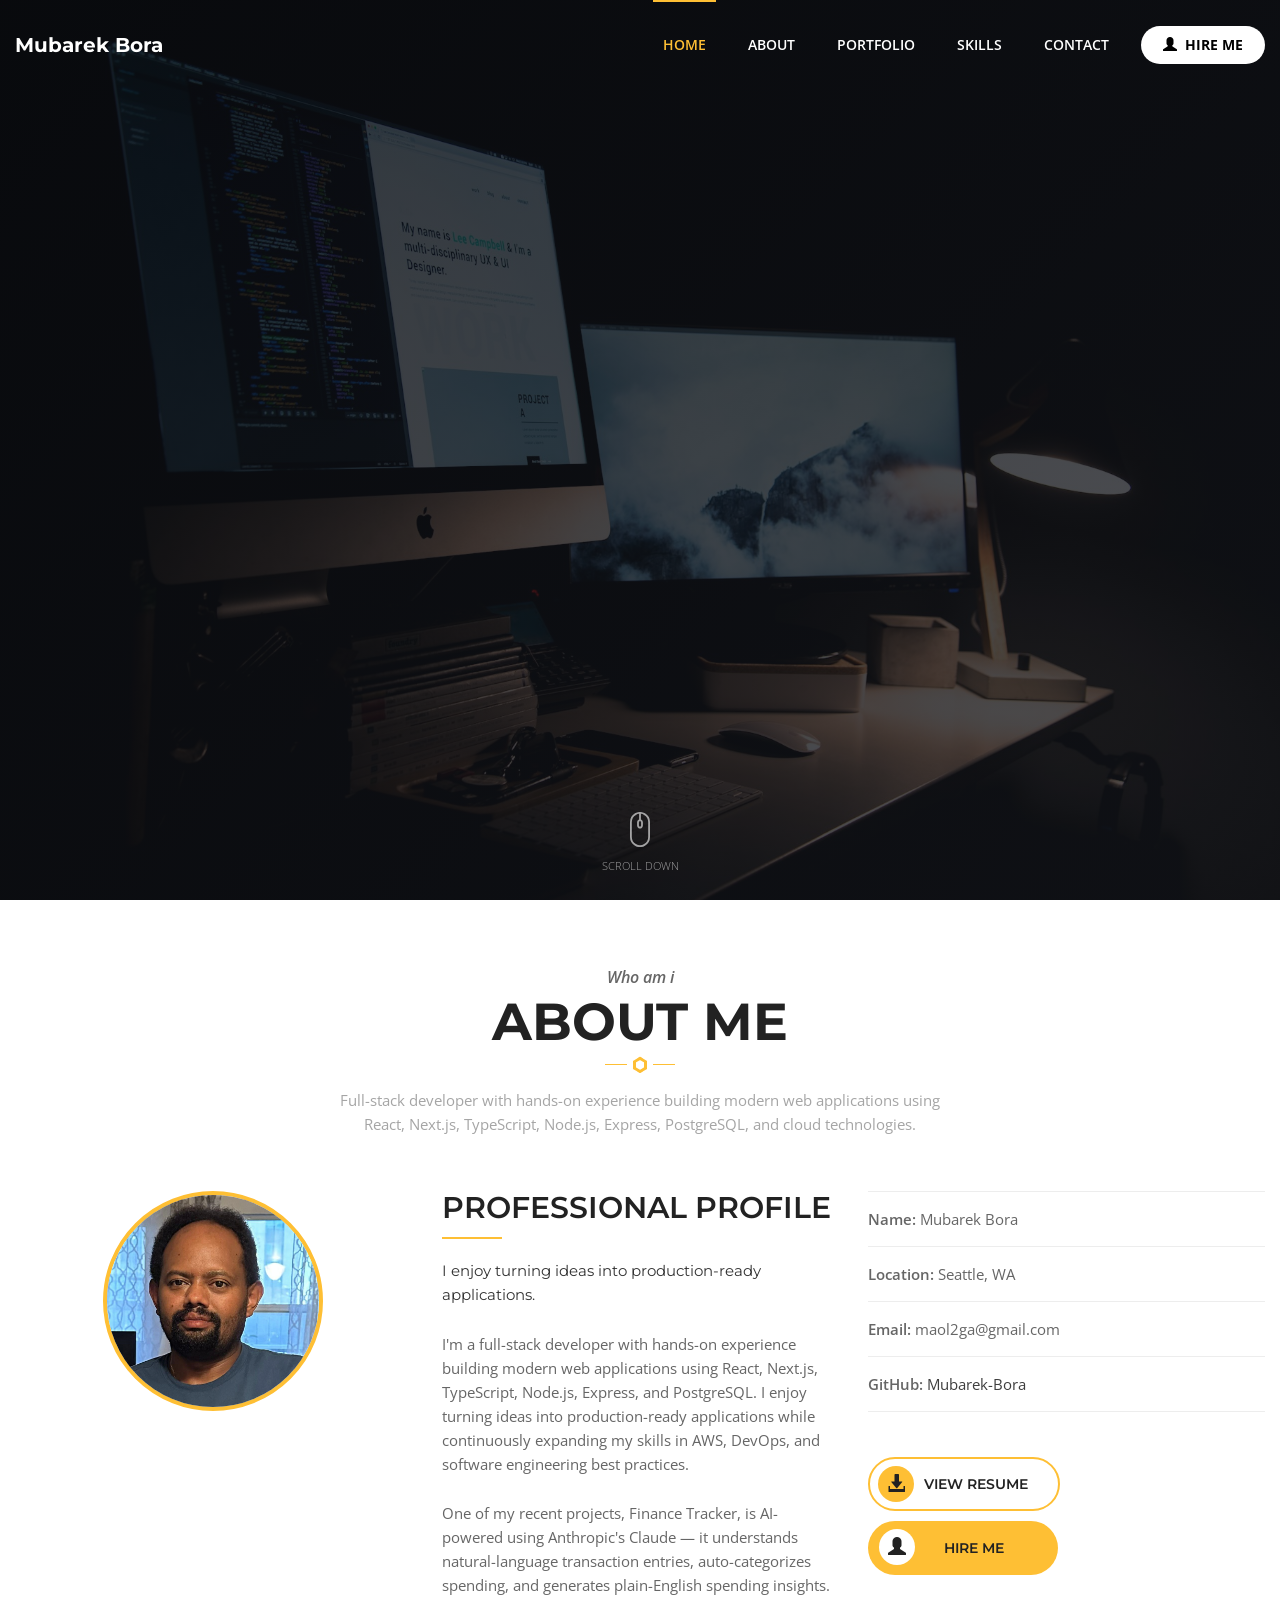
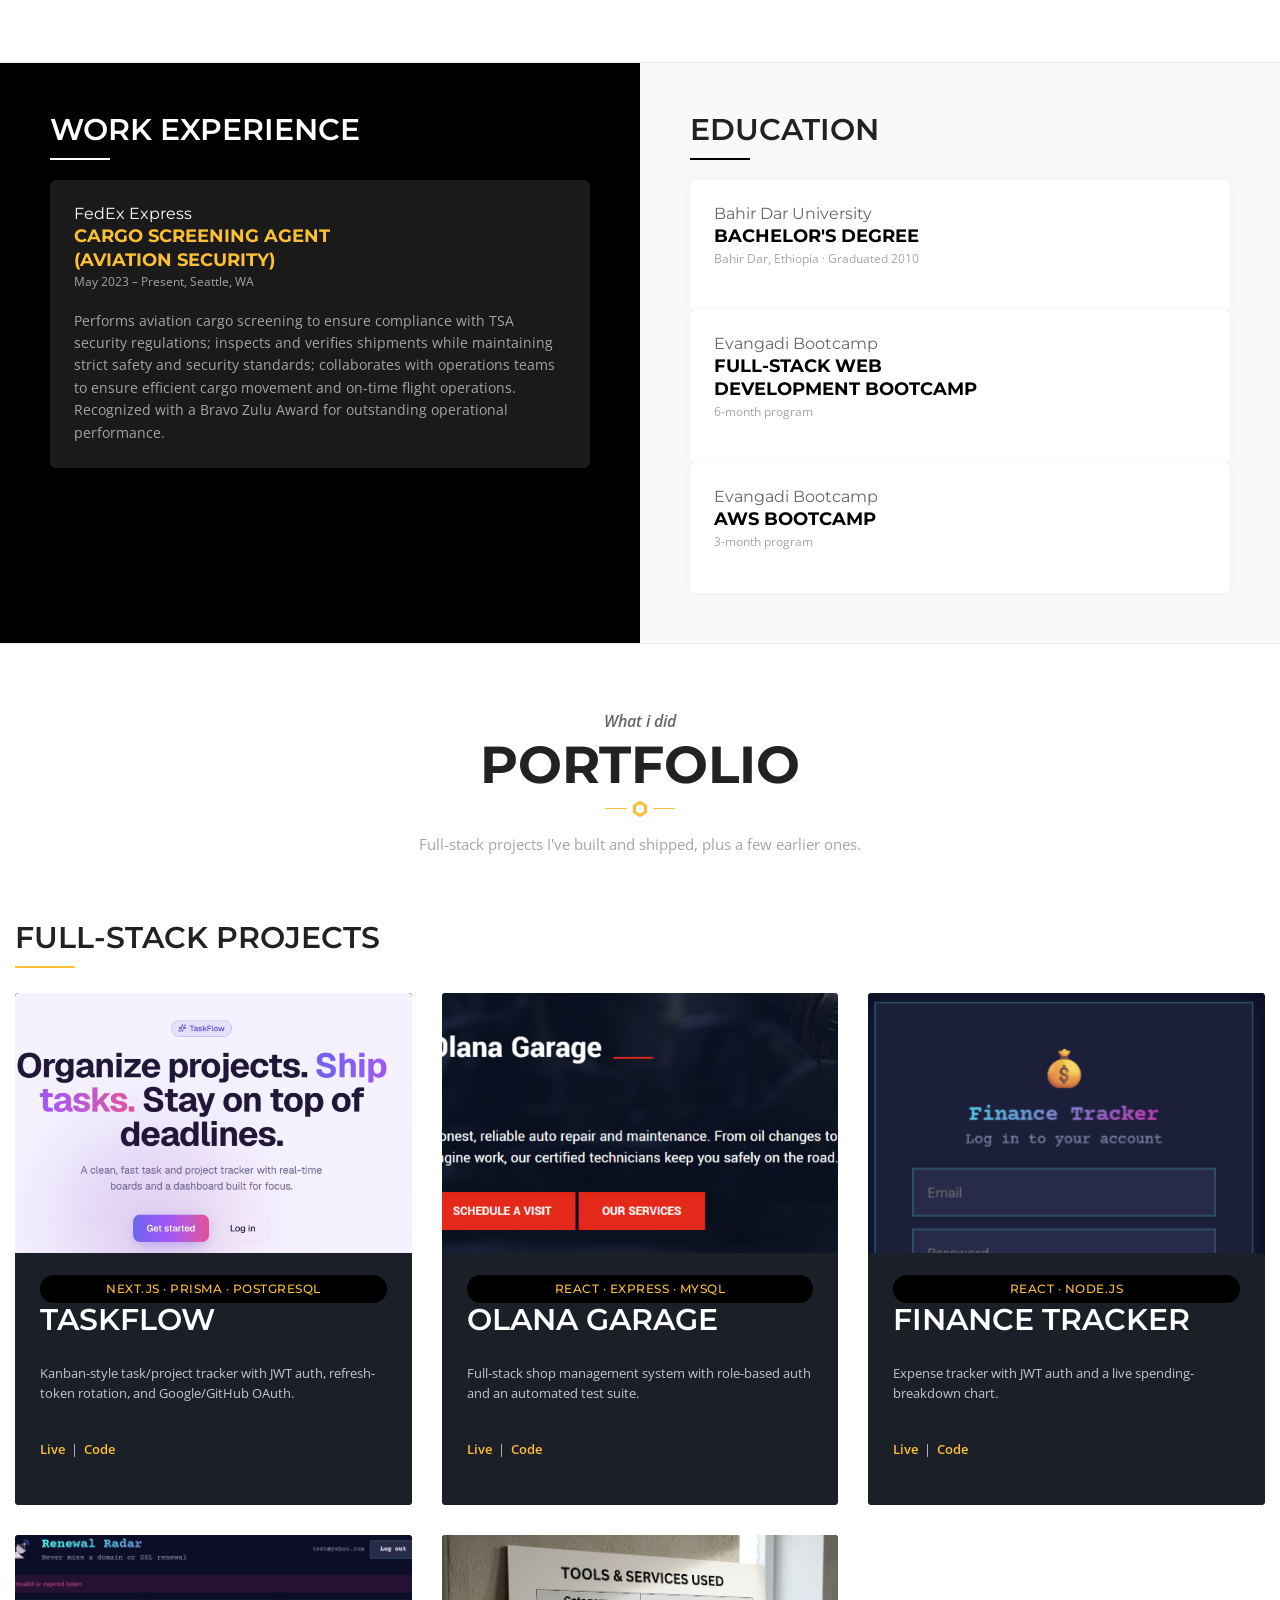
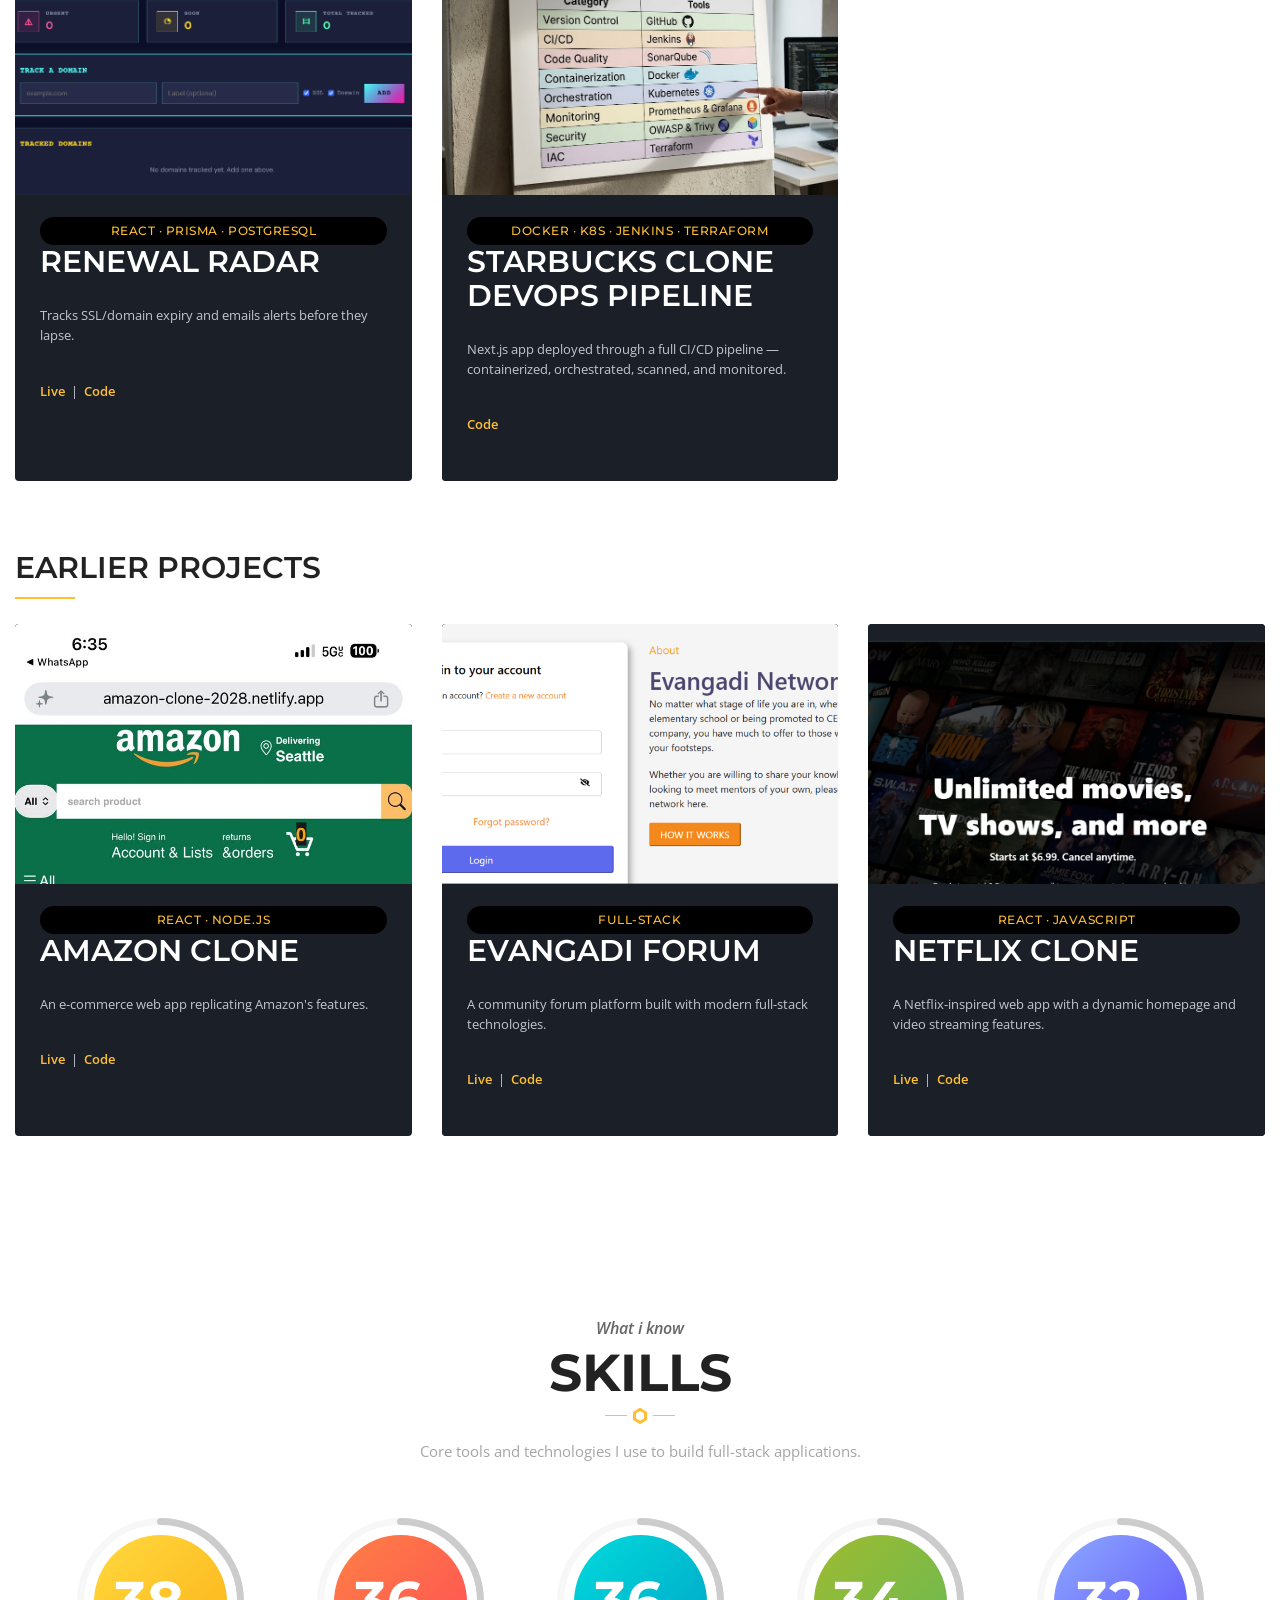
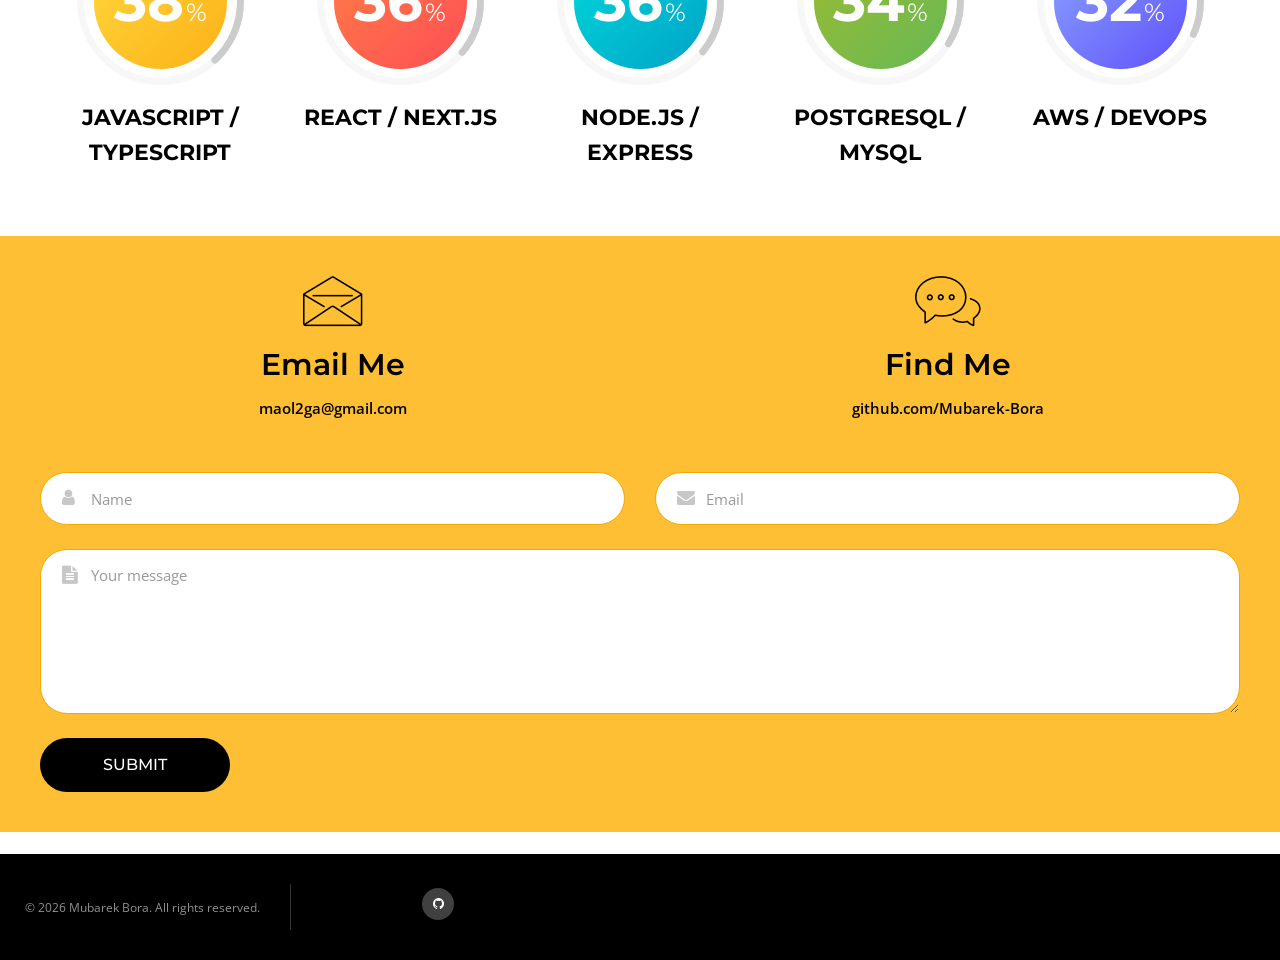
==== commit f22518a3: "Add matching MB monogram favicon (was using the generic template icon)" ====
--- a/html/index.html
+++ b/html/index.html
@@ -8,7 +8,7 @@
 	<meta http-equiv="X-UA-Compatible" content="IE=edge">
 	<meta name="author" content="Mubarek Bora">
 	<meta name="viewport" content="width=device-width,initial-scale=1.0,maximum-scale=1" />
-	<link rel="shortcut icon" href="images/favicon.ico">
+	<link rel="icon" type="image/svg+xml" href="favicon.svg">
 	<!-- favicon -->
 	<link href="https://fonts.googleapis.com/css?family=Open+Sans:400,400i,600,600i,700,700i" rel="stylesheet">
 	<link href="https://fonts.googleapis.com/css?family=Montserrat:300,400,500,600,700,800" rel="stylesheet">
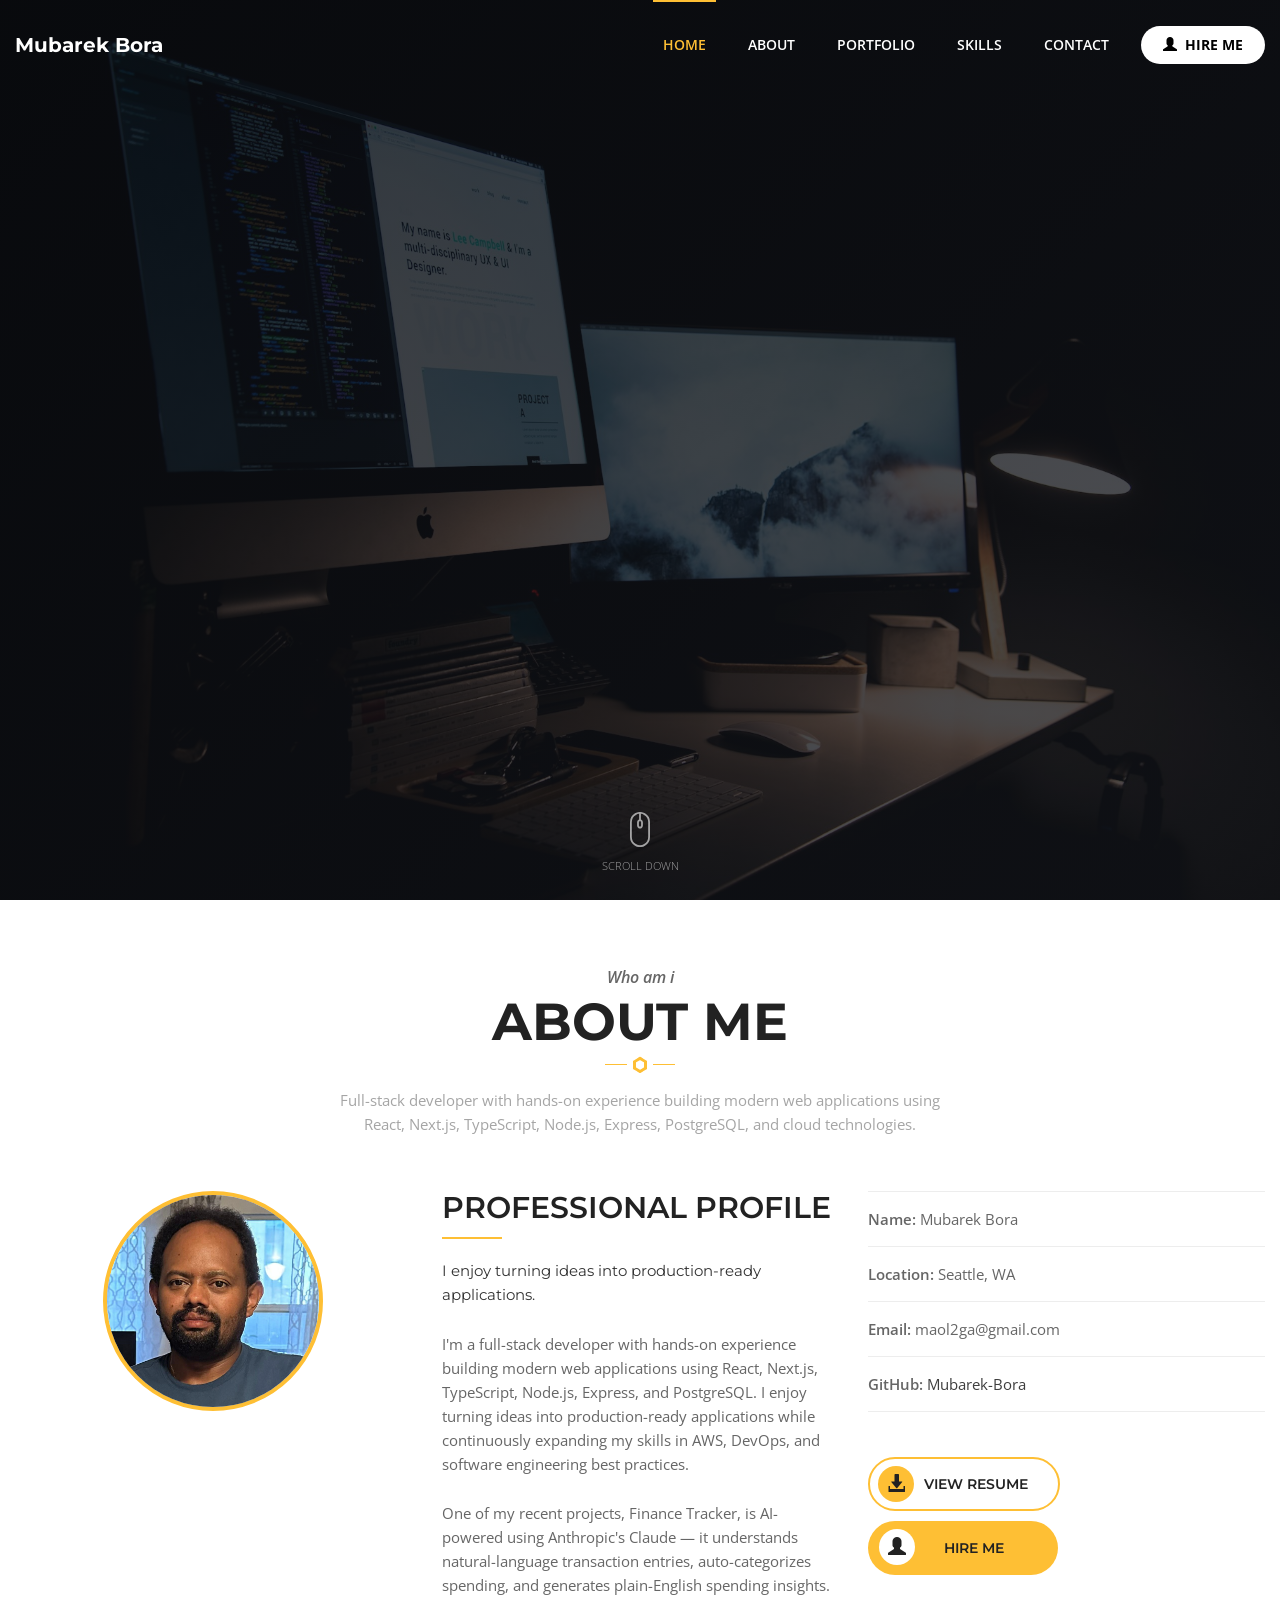
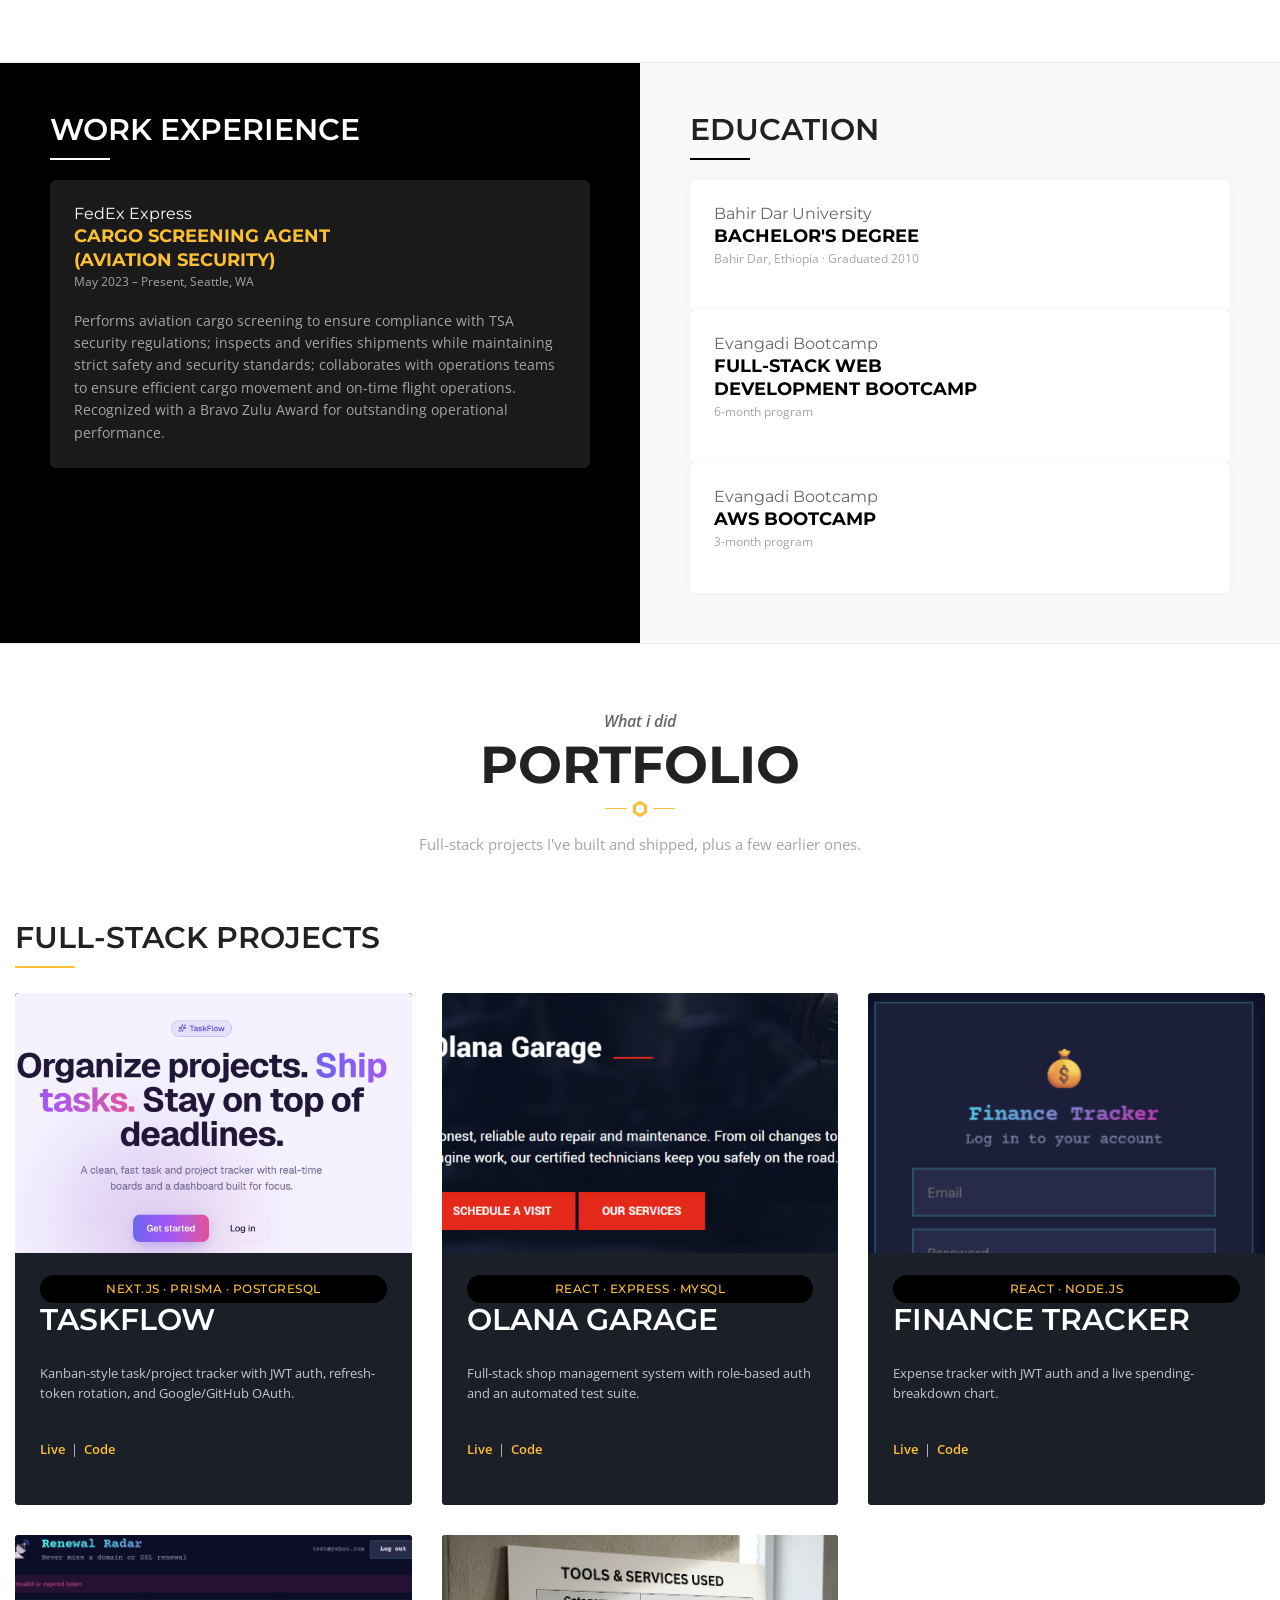
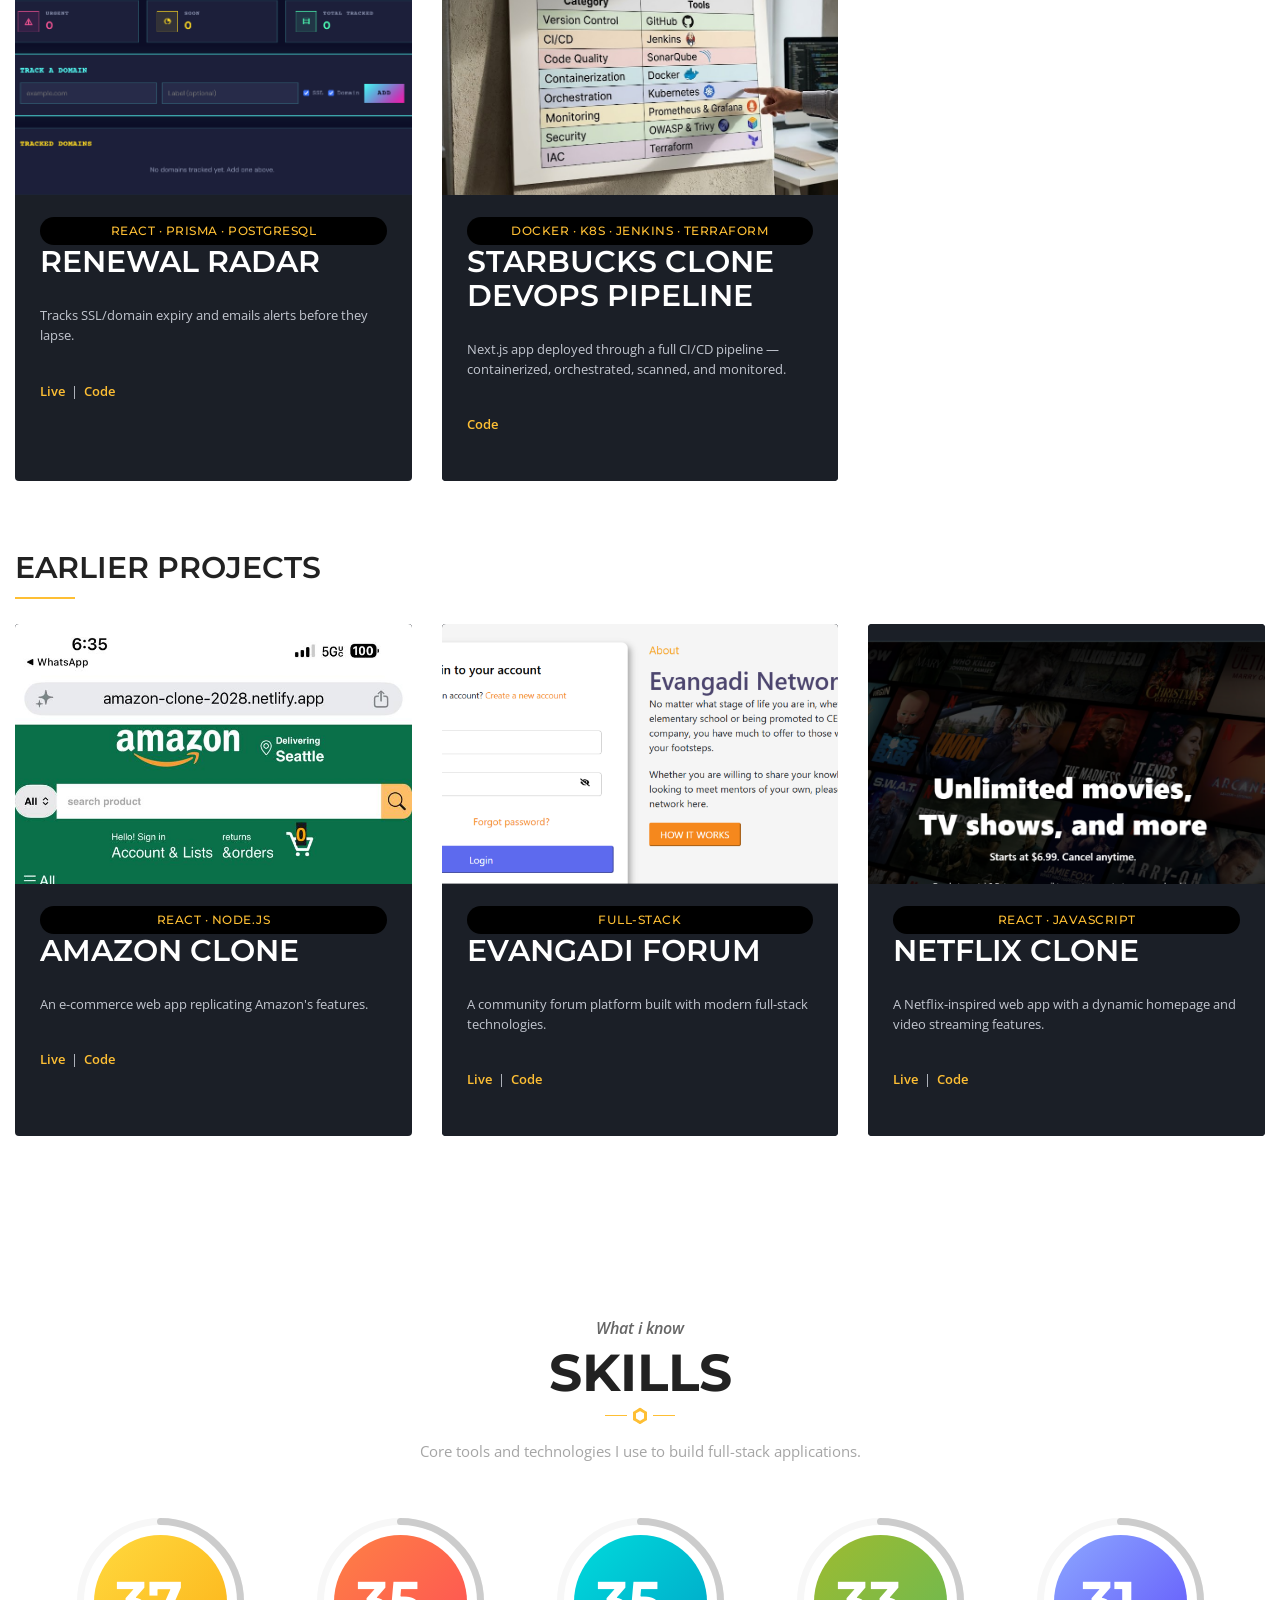
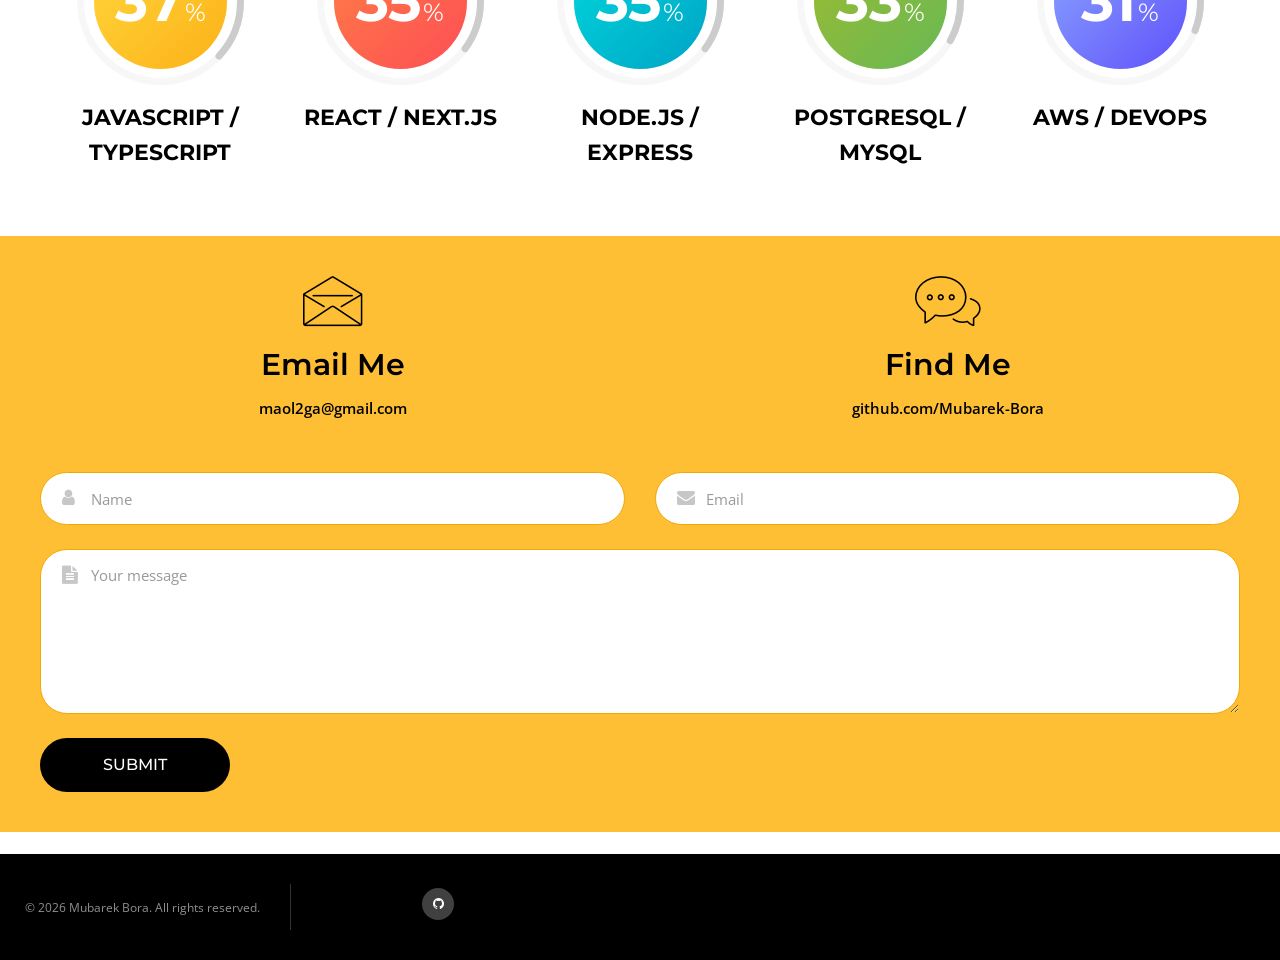
==== commit 809c2731: "Point Hire Me buttons to LinkedIn profile" ====
--- a/html/index.html
+++ b/html/index.html
@@ -63,7 +63,7 @@
 									<li><a href="#portfolio">Portfolio</a></li>
 									<li><a href="#skills">Skills</a></li>
 									<li><a href="#contact">Contact</a></li>
-									<li class="hire-btn header-btn"><a href="#contact"><i class="glyphicon glyphicon-user"></i> Hire me</a></li>
+									<li class="hire-btn header-btn"><a href="https://www.linkedin.com/in/mubarek-bora-824005344/" target="_blank" rel="noopener"><i class="glyphicon glyphicon-user"></i> Hire me</a></li>
 								</ul>
 							</nav><!--/#mainmenu-->
 						</div>
@@ -133,7 +133,7 @@
 							</ul><!--/.list-style-01-->
 							<div class="cta-row">
 								<a href="https://mubarek-bora-resume.vercel.app" target="_blank" rel="noopener" class="btn btn-icon btn-outline"><i class="glyphicon glyphicon-download-alt"></i>View Resume</a>
-								<a href="#contact" class="btn btn-icon"><i class="glyphicon glyphicon-user"></i>Hire Me</a>
+								<a href="https://www.linkedin.com/in/mubarek-bora-824005344/" target="_blank" rel="noopener" class="btn btn-icon"><i class="glyphicon glyphicon-user"></i>Hire Me</a>
 							</div><!--/.cta-row-->
 						</div><!--/.col-->
 					</div><!--/.row-->
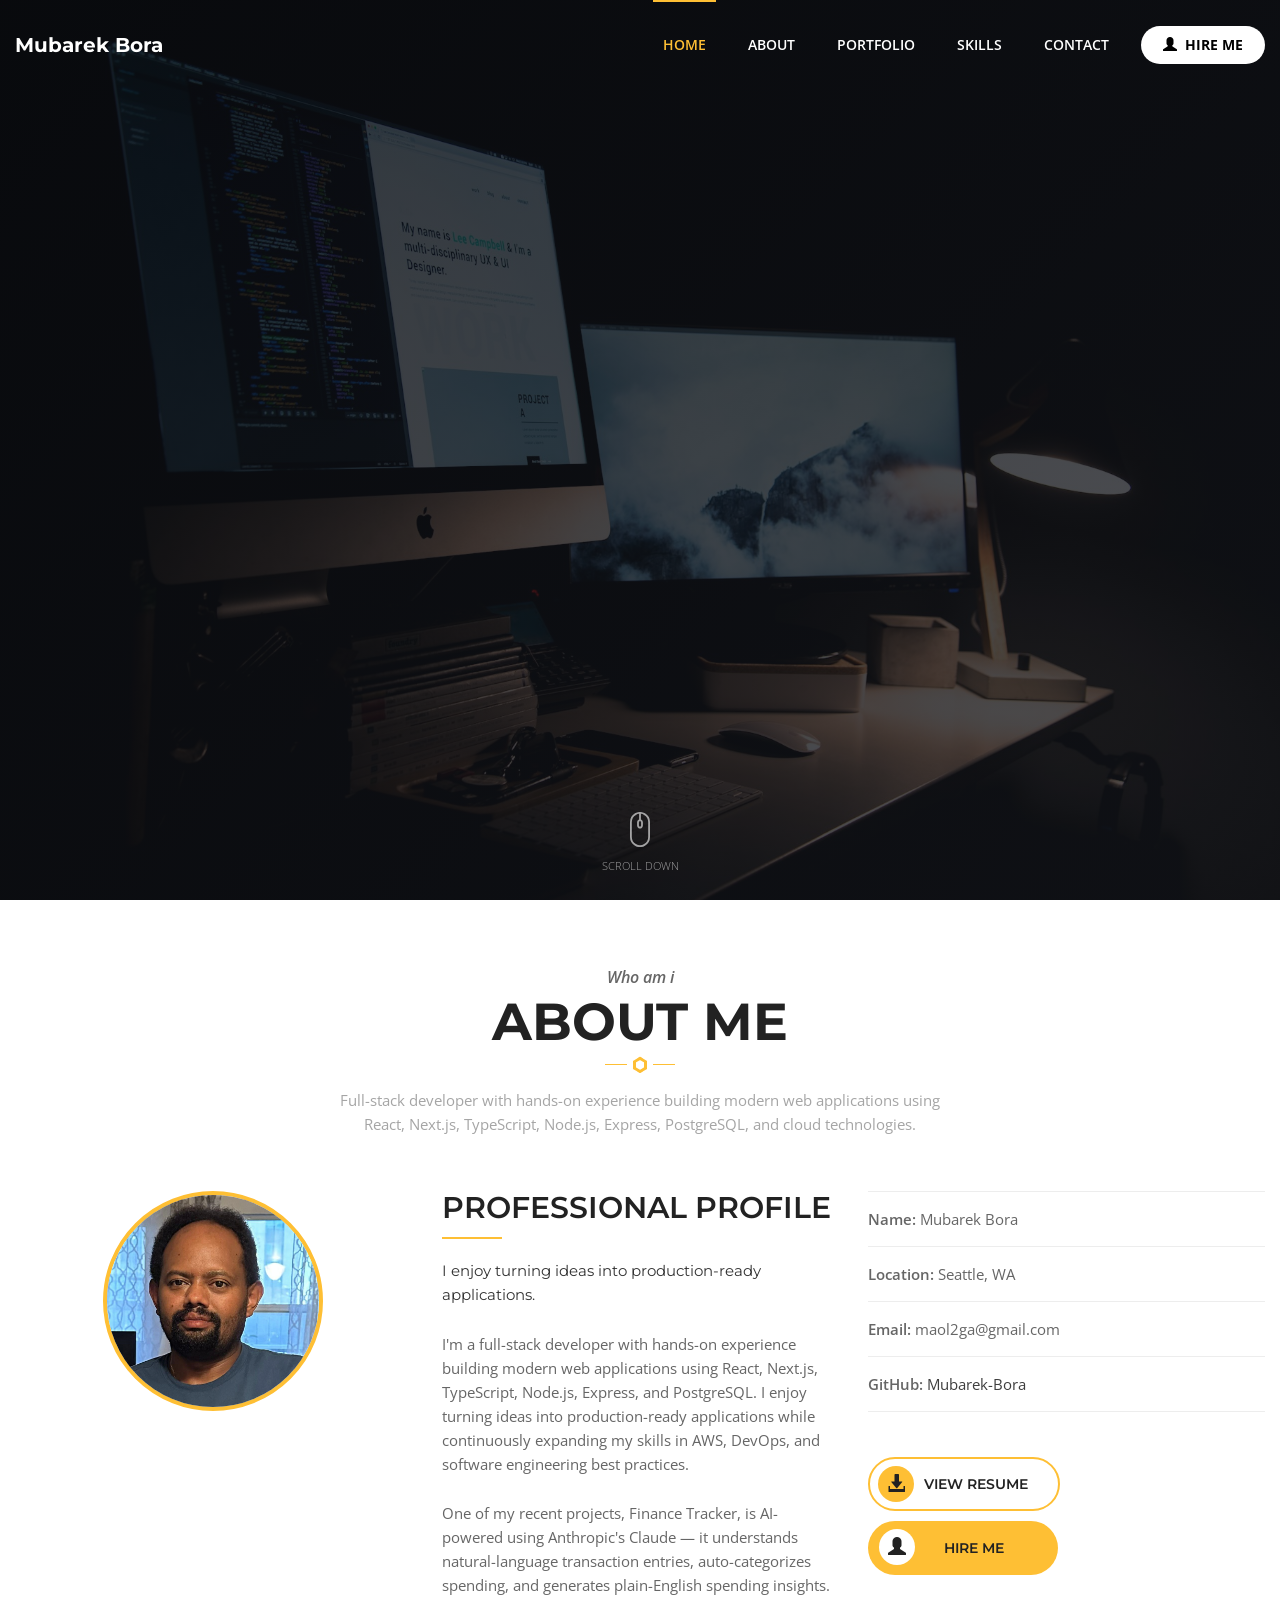
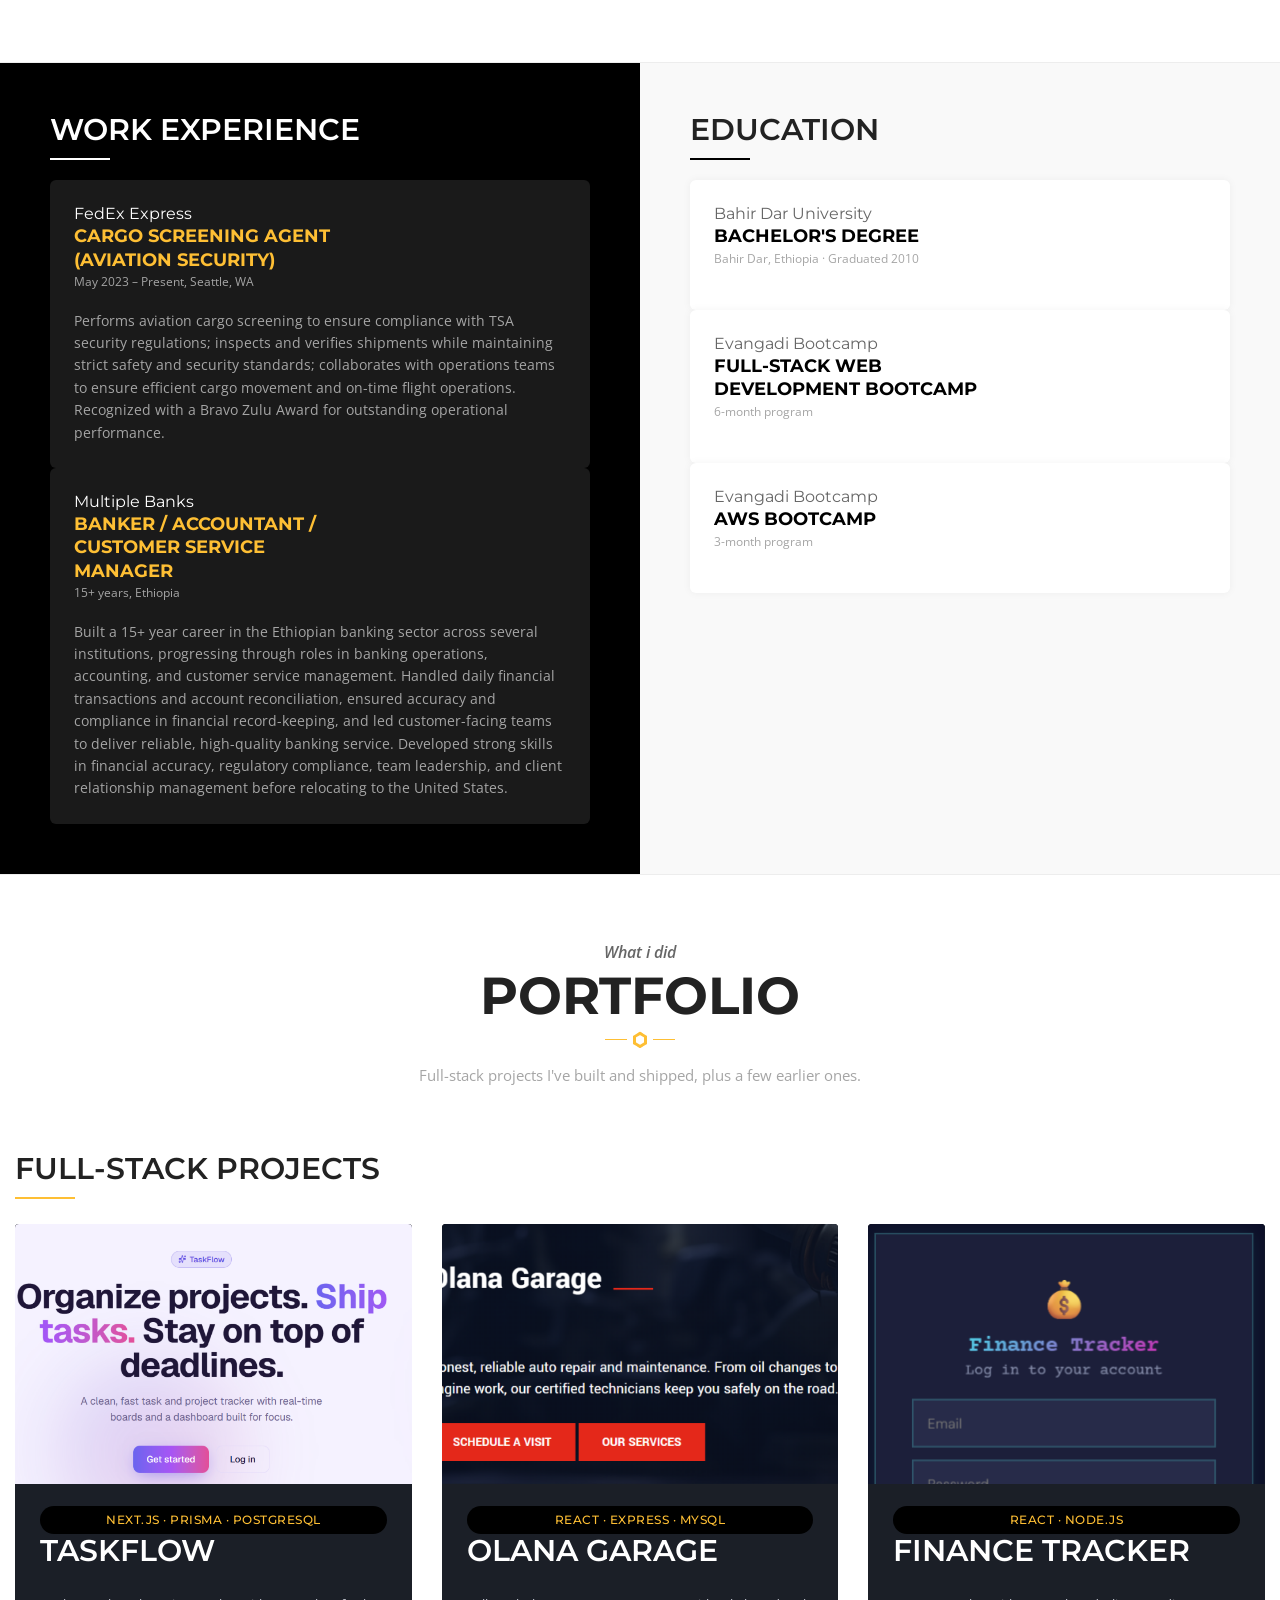
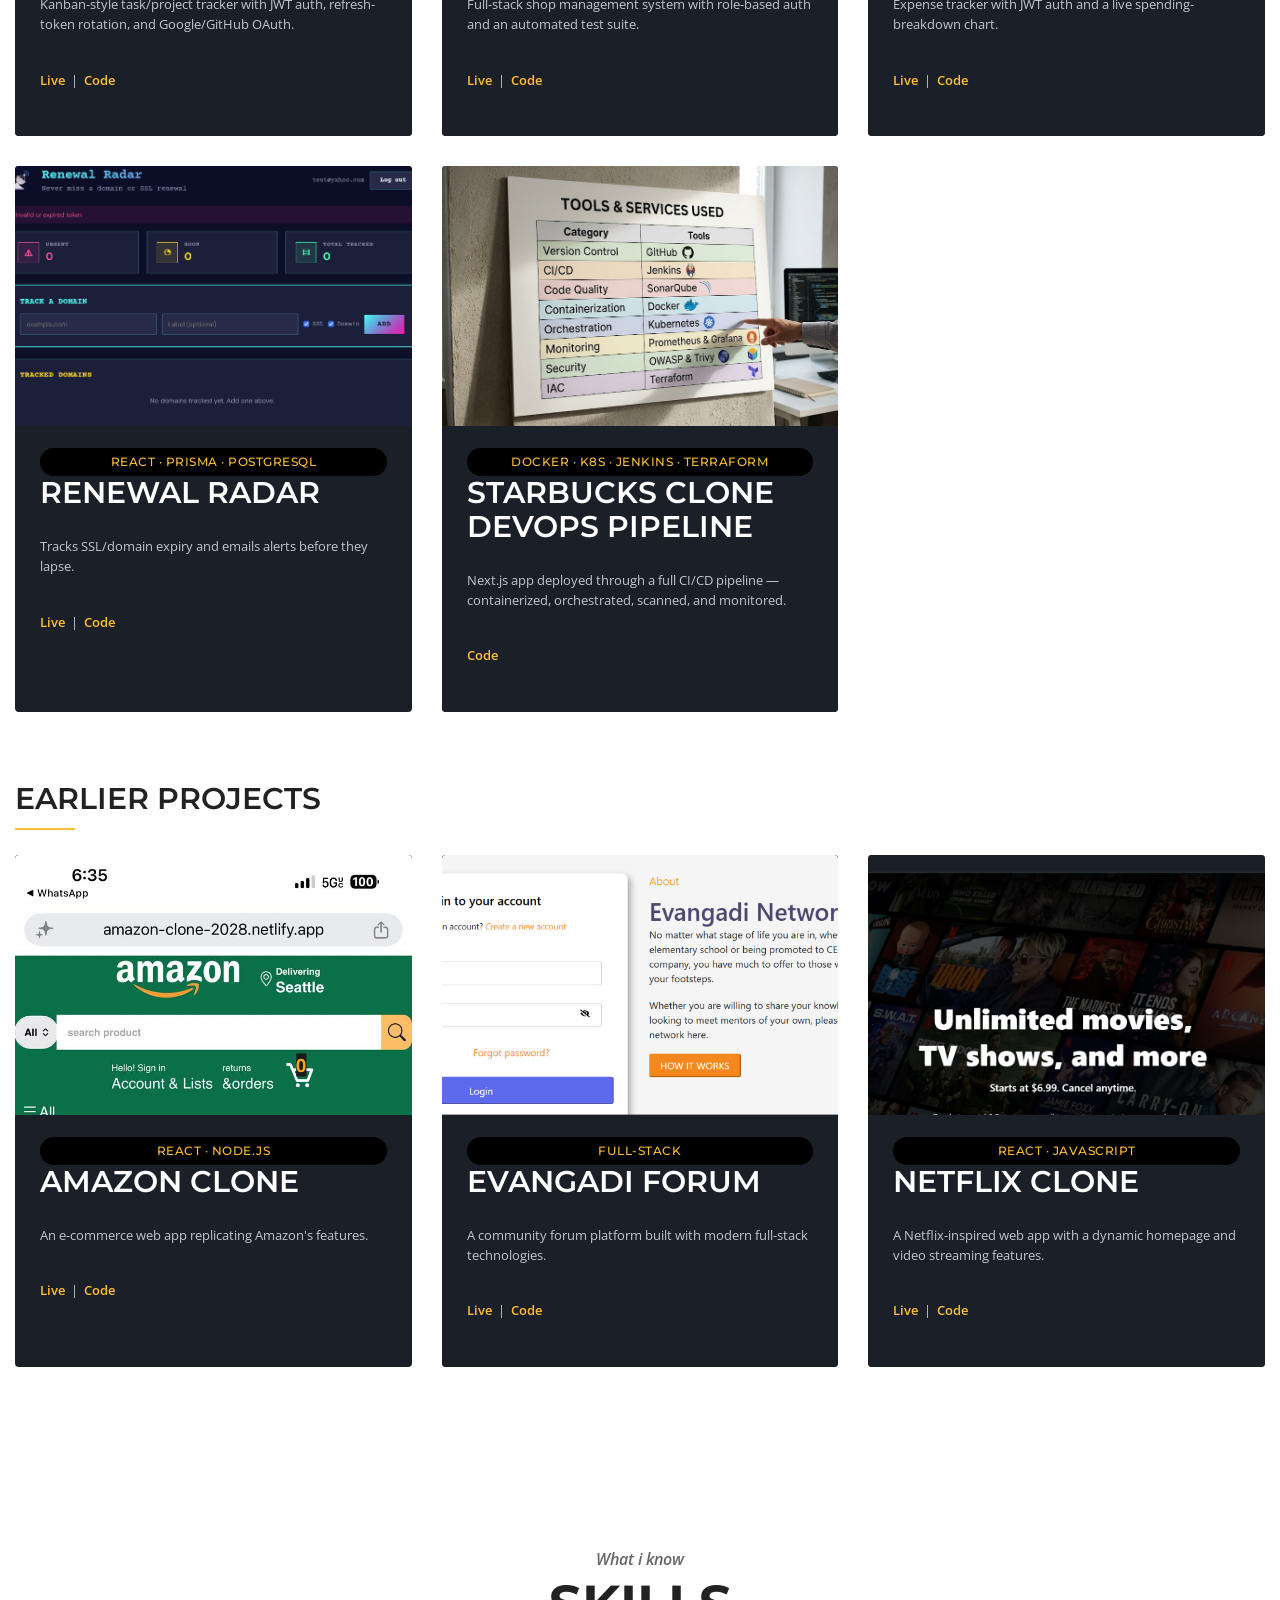
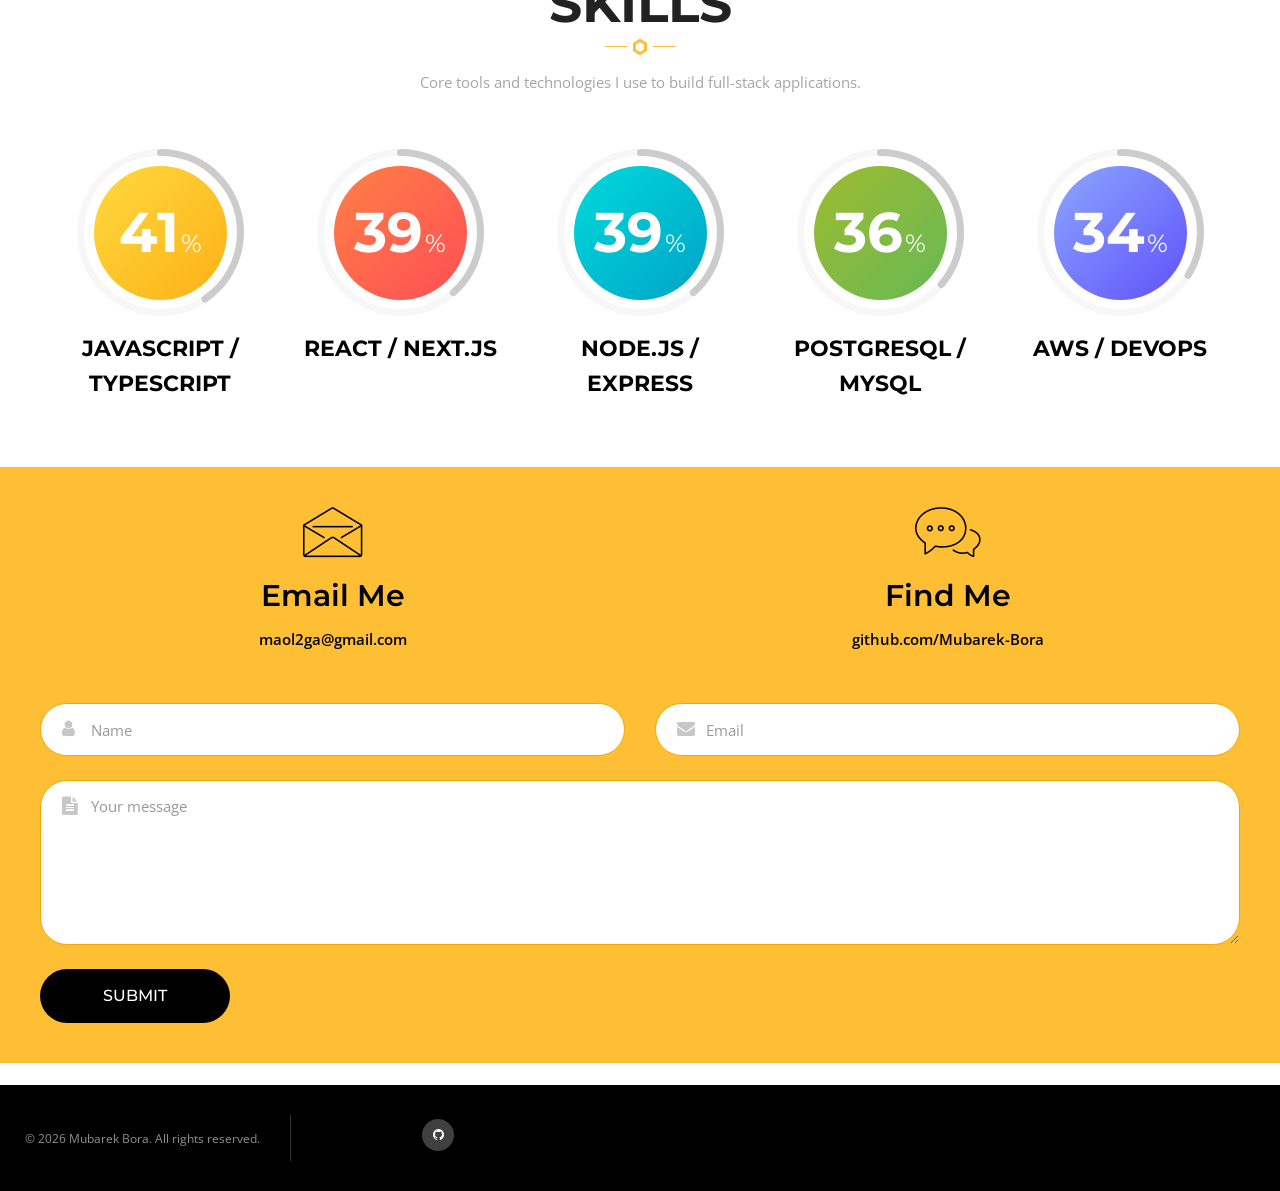
==== commit 0cfdcf37: "Add 15+ year banking career (Ethiopia) to Work Experience" ====
--- a/html/index.html
+++ b/html/index.html
@@ -157,6 +157,16 @@
 										</div><!--/.experience-details-->
 									</div><!--/.experience-col-->
 									<p class="overflowhidden m-0">Performs aviation cargo screening to ensure compliance with TSA security regulations; inspects and verifies shipments while maintaining strict safety and security standards; collaborates with operations teams to ensure efficient cargo movement and on-time flight operations. Recognized with a Bravo Zulu Award for outstanding operational performance.</p>
+								</div><!--/.experience-row-->
+								<div class="experience-row clearfix animate" data-animate="fadeIn">
+									<div class="experience-col-left m-r-20 p-r-20">
+										<div class="experience-details overflowhidden font-secondary">
+											<span class="text-white">Multiple Banks</span>
+											<strong class="text-uppercase text-primary">Banker / Accountant / Customer Service Manager</strong>
+											<em class="years-duration font-primary">15+ years, Ethiopia</em>
+										</div><!--/.experience-details-->
+									</div><!--/.experience-col-->
+									<p class="overflowhidden m-0">Built a 15+ year career in the Ethiopian banking sector across several institutions, progressing through roles in banking operations, accounting, and customer service management. Handled daily financial transactions and account reconciliation, ensured accuracy and compliance in financial record-keeping, and led customer-facing teams to deliver reliable, high-quality banking service. Developed strong skills in financial accuracy, regulatory compliance, team leadership, and client relationship management before relocating to the United States.</p>
 								</div><!--/.experience-row-->
 							</div><!--/.experience-list-->
 						</div>
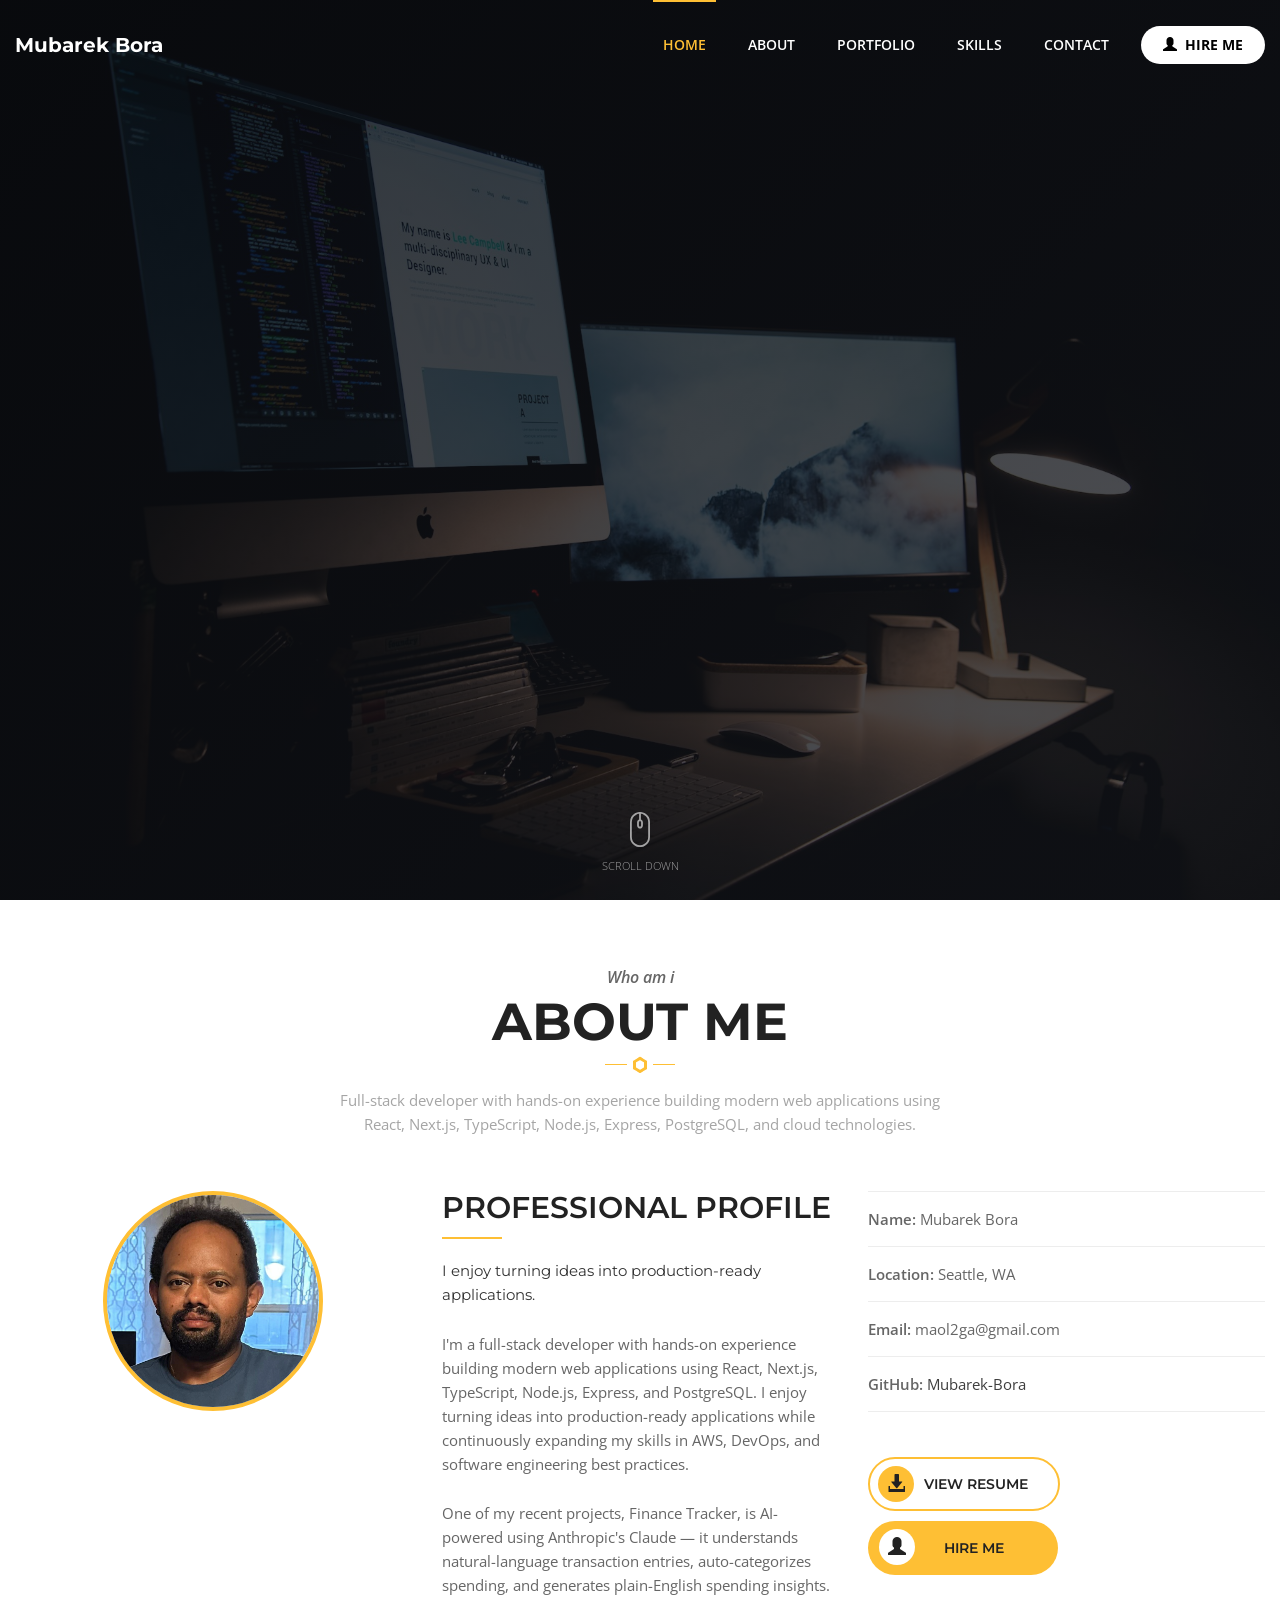
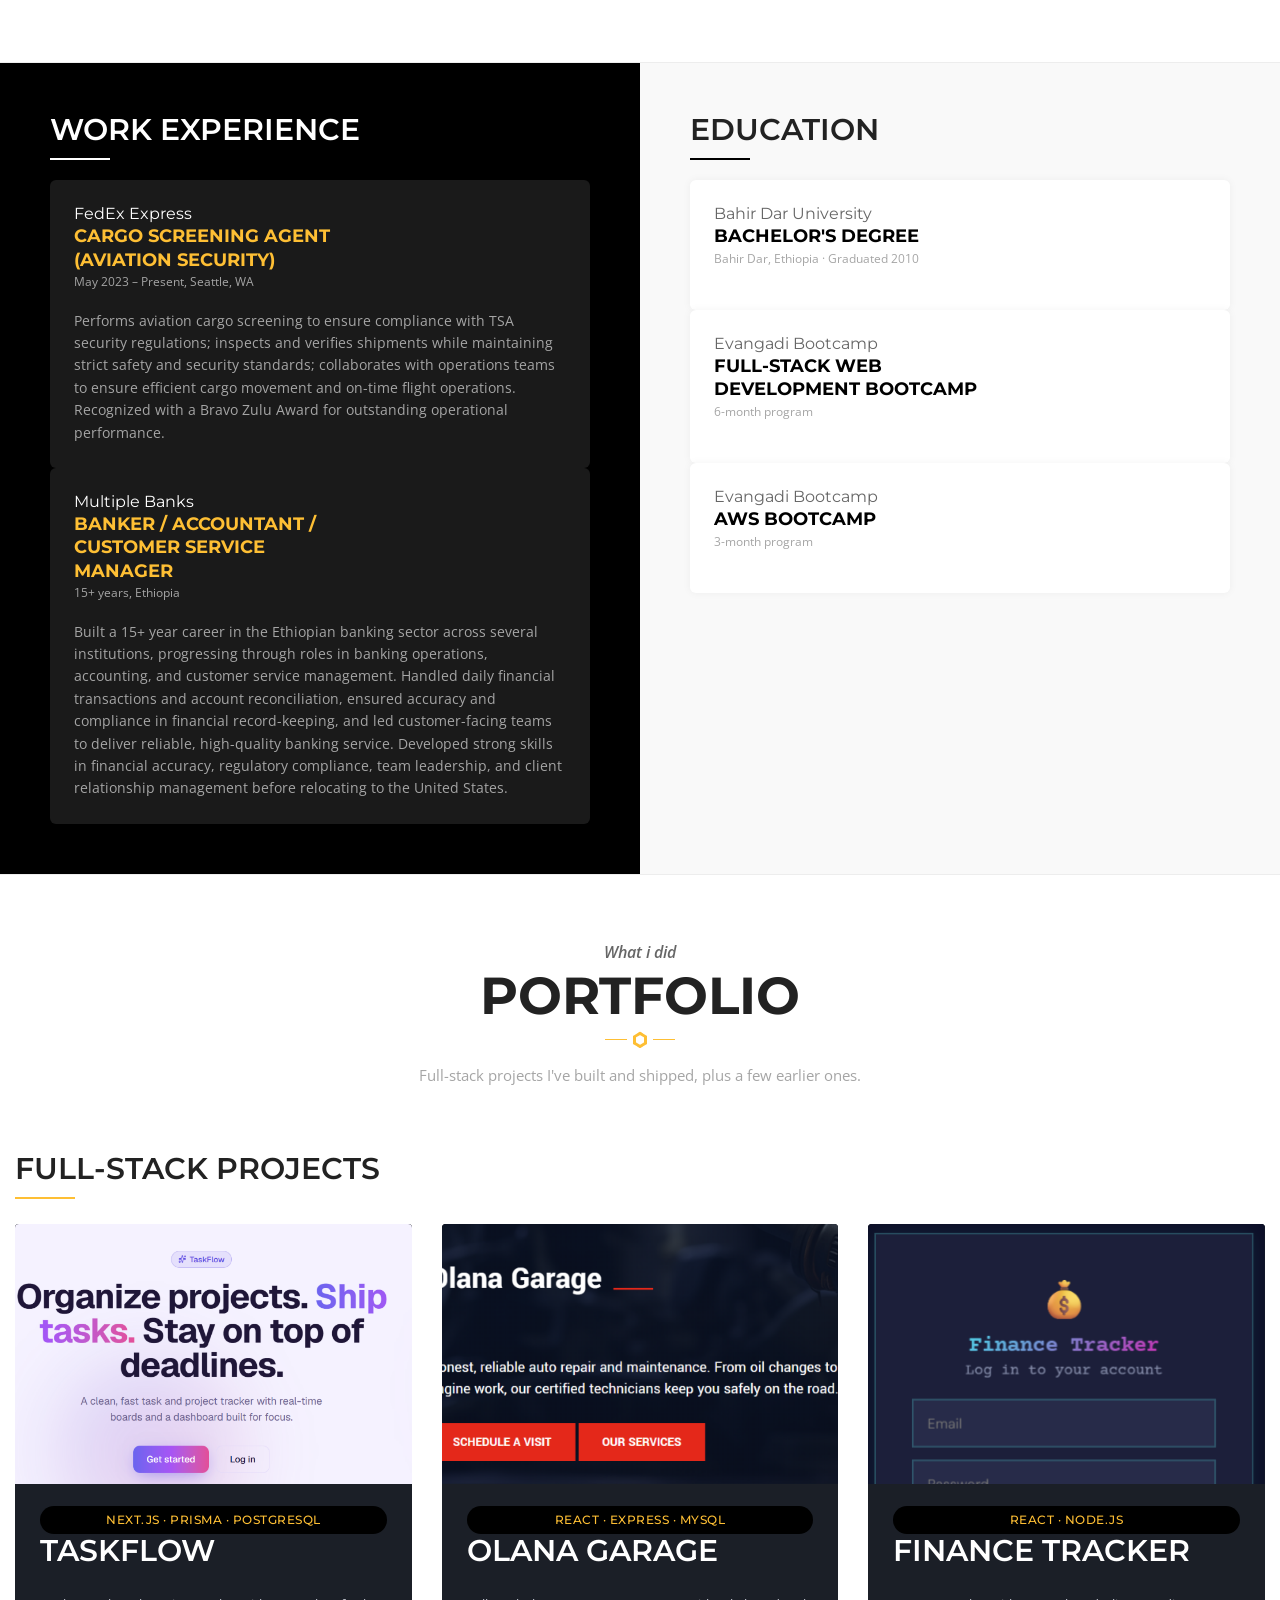
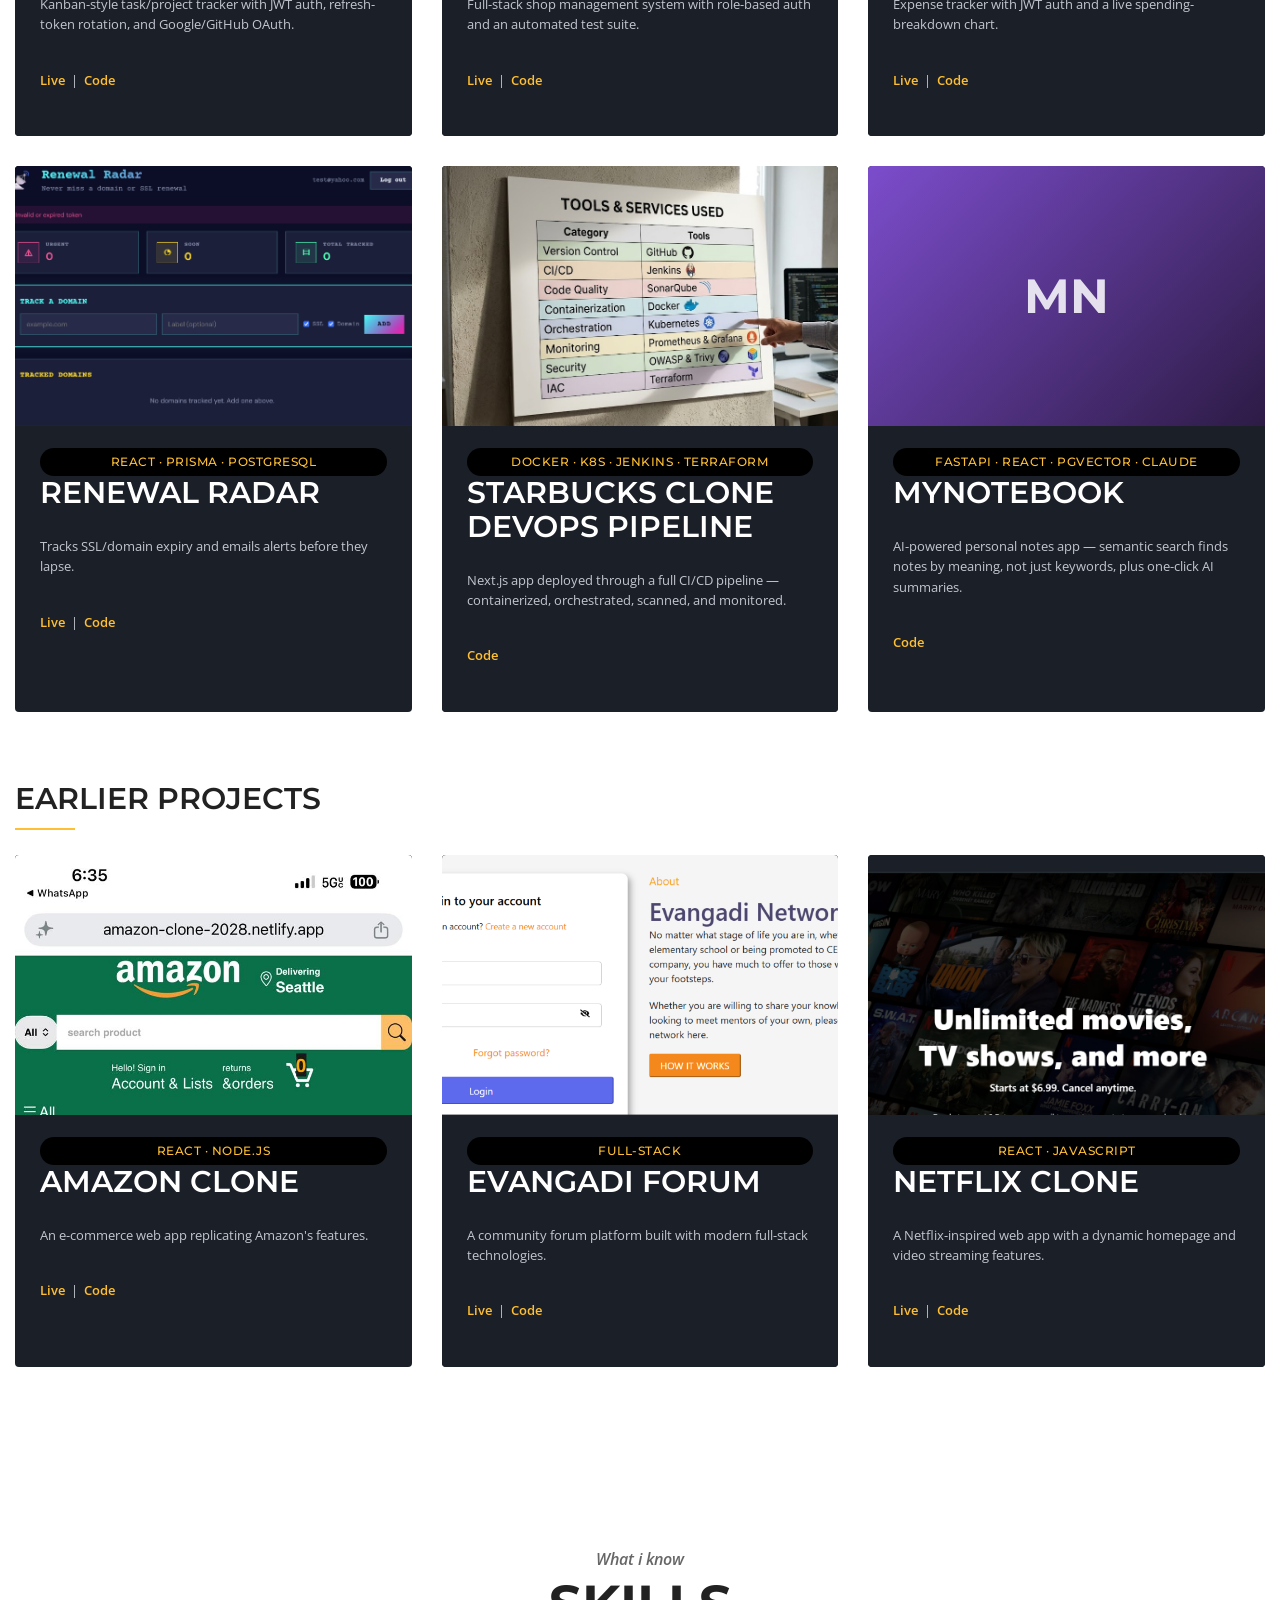
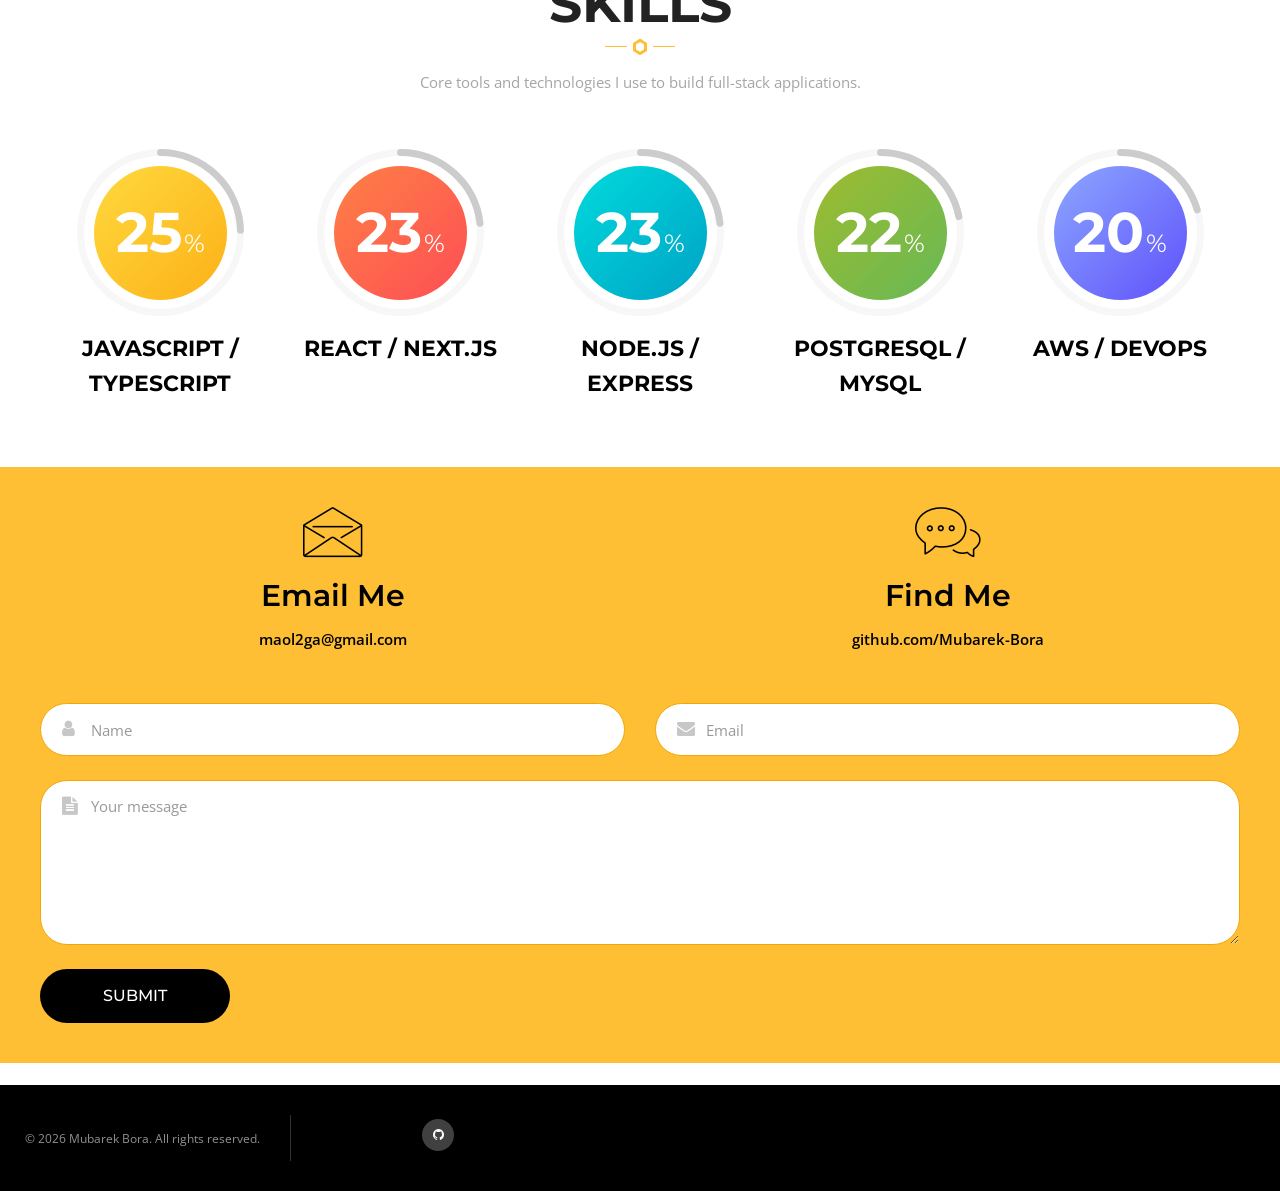
==== commit 8b6dd822: "Add MyNotebook project to portfolio" ====
--- a/html/index.html
+++ b/html/index.html
@@ -306,6 +306,22 @@
 							</div><!--/.portfolio-box-->
 						</div><!--/.col-->
 
+						<div class="col col-sm-6 col-lg-4">
+							<div class="portfolio-box matchheightbox">
+								<div class="portfolio-block">
+									<figure><div class="portfolio-tile tile-9">MN</div></figure>
+									<div class="portfolio-overlay">
+										<div class="portfolio-content">
+											<span class="label">FastAPI &middot; React &middot; pgvector &middot; Claude</span>
+											<h3 class="title-style-01">MyNotebook</h3>
+											<p>AI-powered personal notes app &mdash; semantic search finds notes by meaning, not just keywords, plus one-click AI summaries.</p>
+											<p><a href="https://github.com/Mubarek-Bora/mynotebook" target="_blank" rel="noopener">Code</a></p>
+										</div><!--/.portfolio-content-->
+									</div><!--/.portfolio-overlay-->
+								</div><!--/.portfolio-block-->
+							</div><!--/.portfolio-box-->
+						</div><!--/.col-->
+
 					</div><!--/.row-->
 
 					<h3 class="title-style portfolio-subheading">Earlier Projects</h3>
--- a/html/css/custom.css
+++ b/html/css/custom.css
@@ -84,6 +84,7 @@
 .tile-6 { background: linear-gradient(135deg, #6c7280, #40444f); }
 .tile-7 { background: linear-gradient(135deg, #40b3b3, #2a7a7a); }
 .tile-8 { background: linear-gradient(135deg, #b33f6c, #7a2947); }
+.tile-9 { background: linear-gradient(135deg, #7c4dcc, #2d1b45); }
 
 /* Netlify Forms honeypot field -- hidden from real visitors, catches bots */
 .hidden-honeypot {
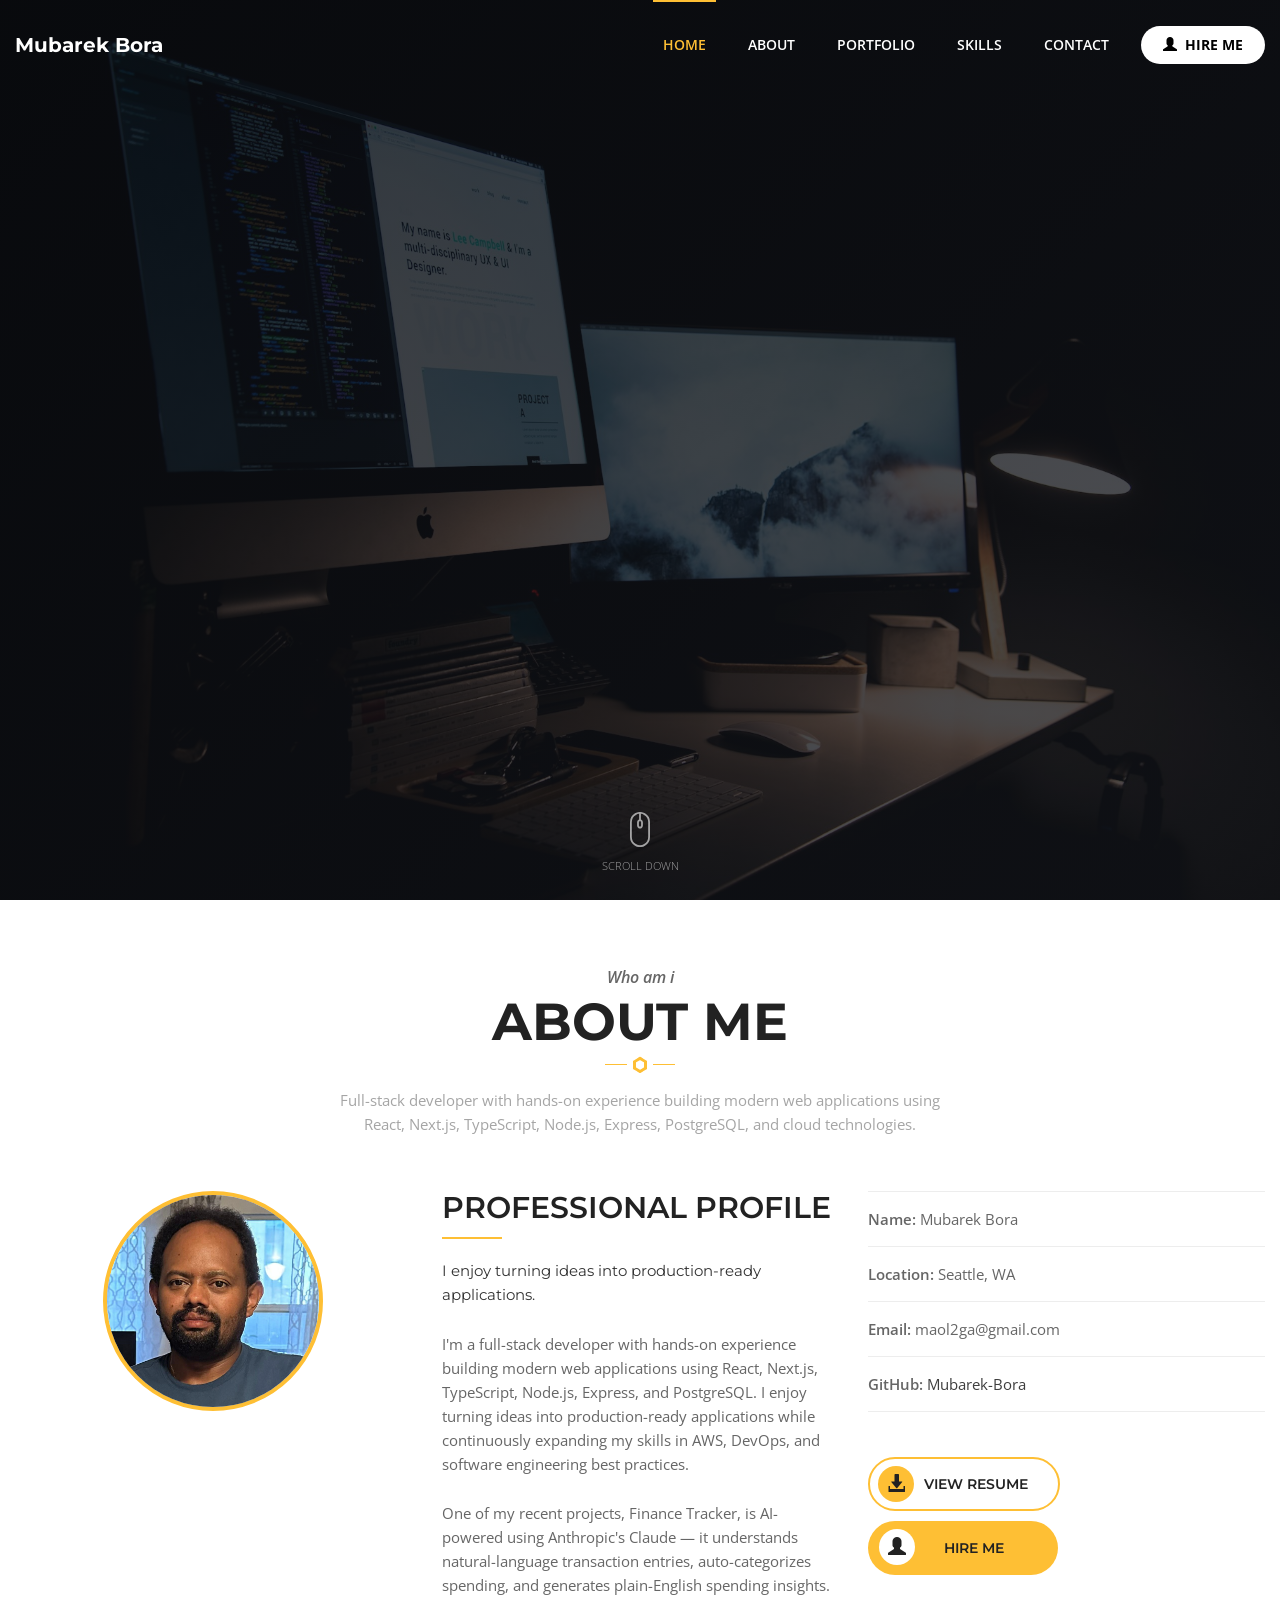
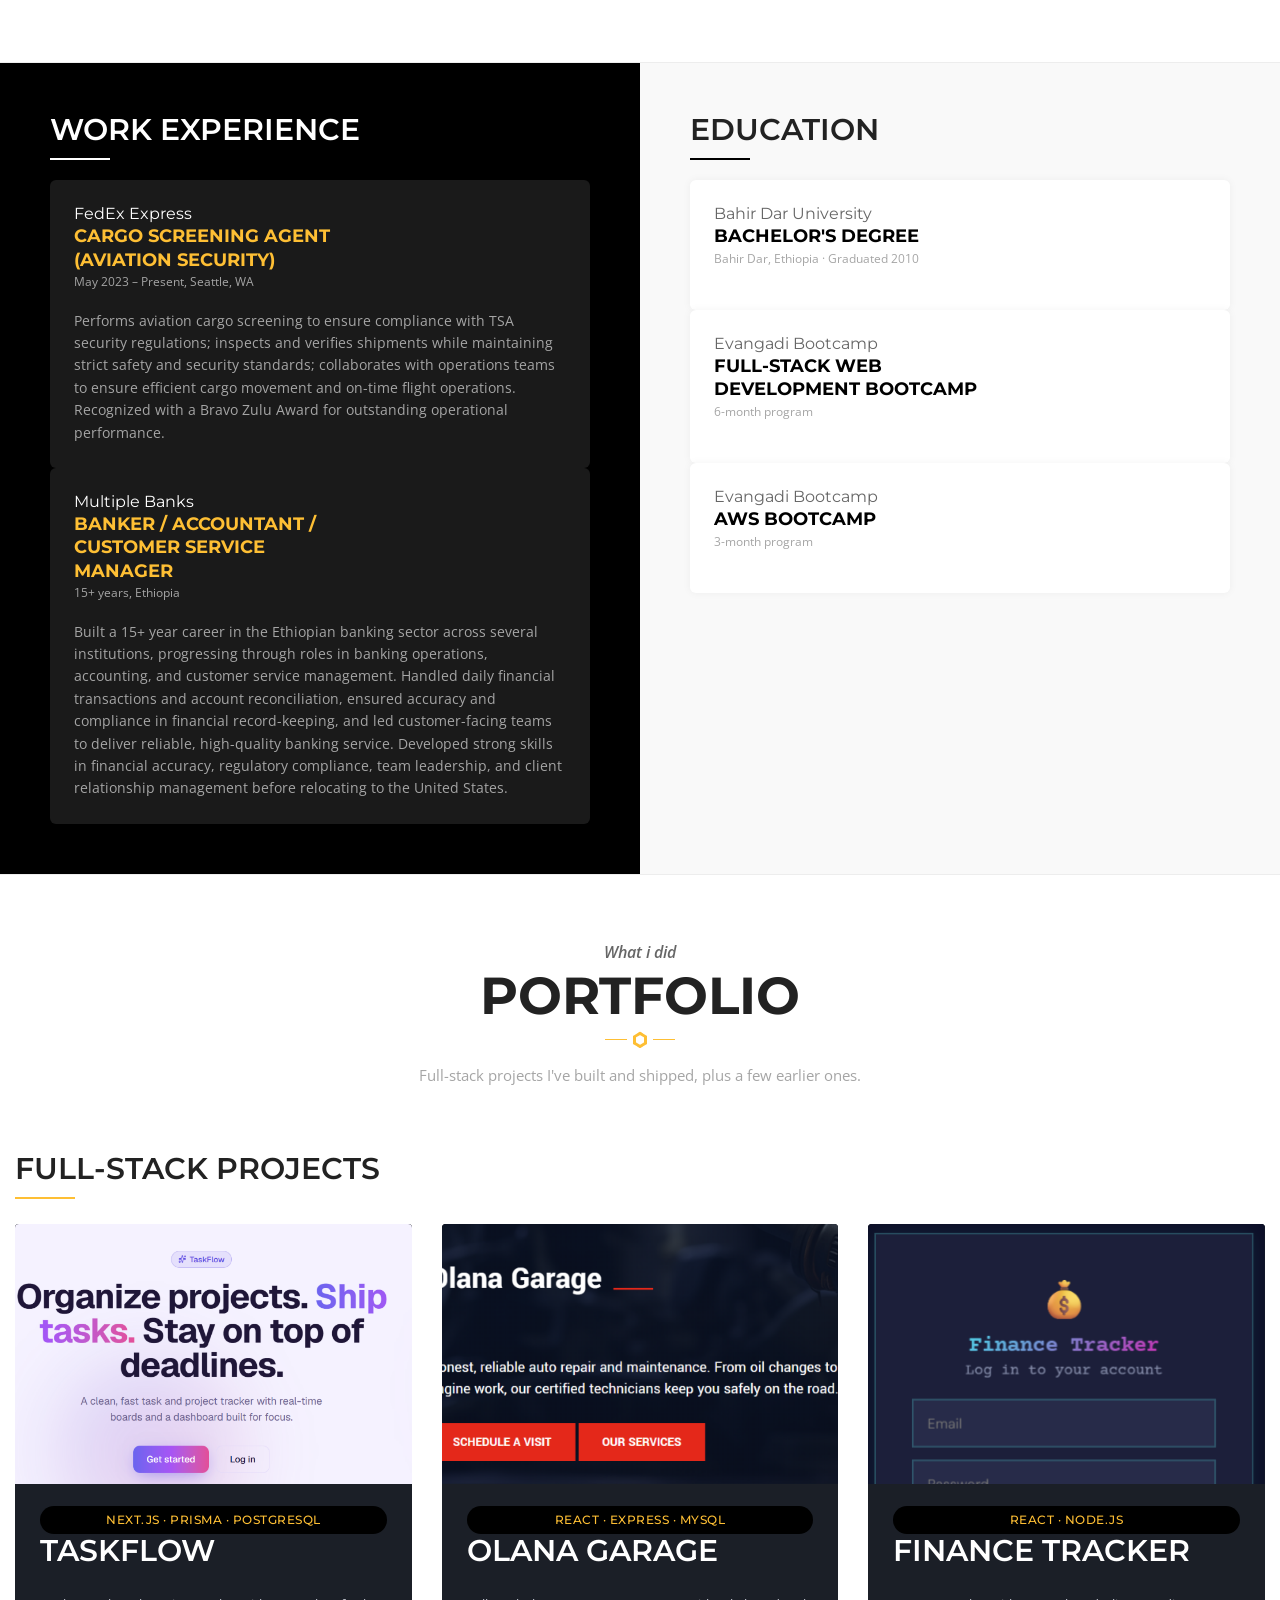
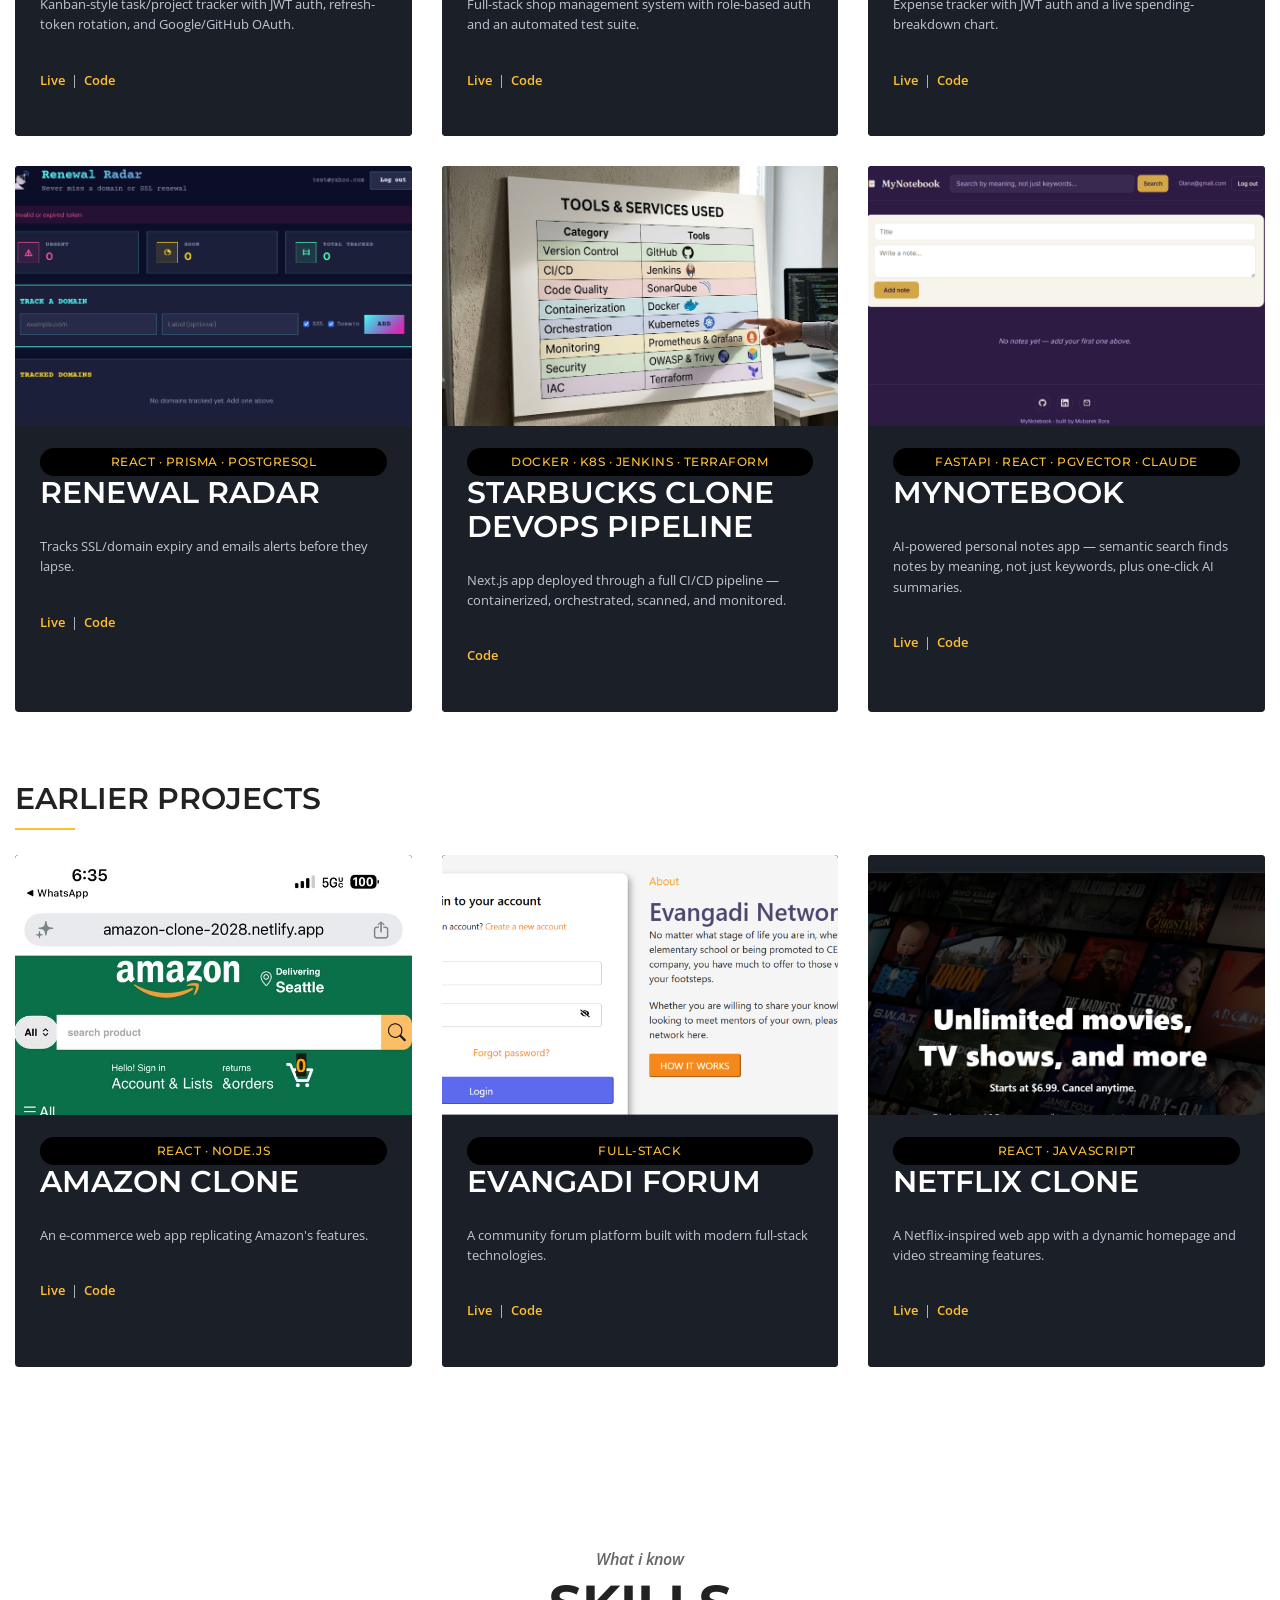
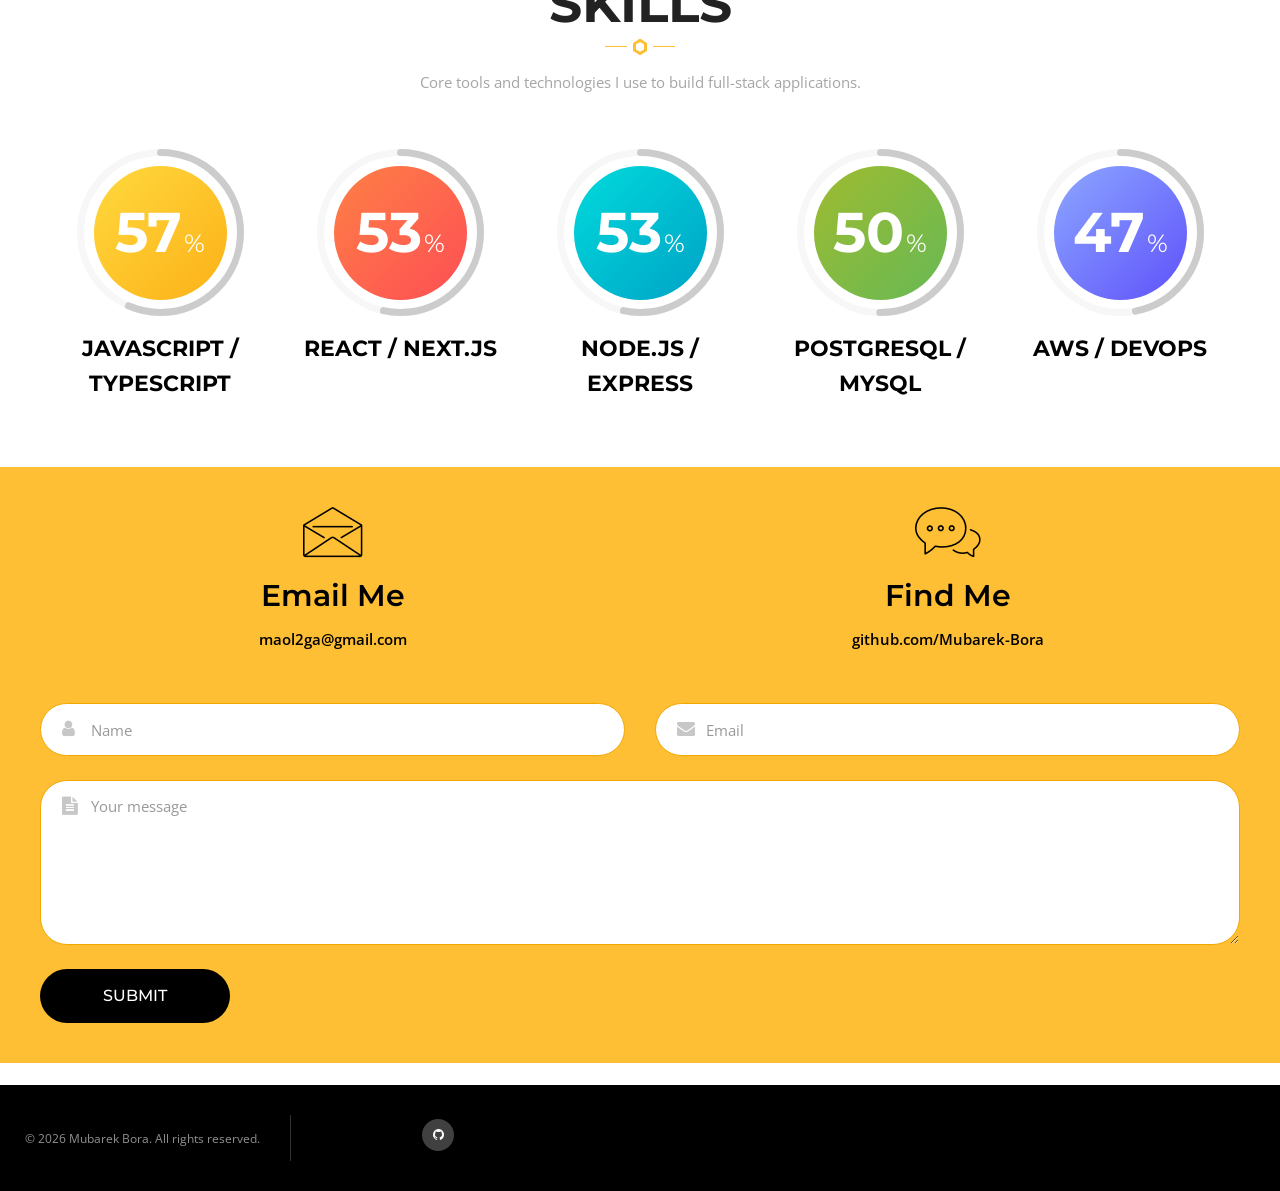
==== commit 2f8201bf: "Add real screenshot and live link for MyNotebook" ====
--- a/html/index.html
+++ b/html/index.html
@@ -309,13 +309,13 @@
 						<div class="col col-sm-6 col-lg-4">
 							<div class="portfolio-box matchheightbox">
 								<div class="portfolio-block">
-									<figure><div class="portfolio-tile tile-9">MN</div></figure>
+									<figure><img class="portfolio-tile" src="images/projects/mynotebook.png" alt="MyNotebook screenshot"></figure>
 									<div class="portfolio-overlay">
 										<div class="portfolio-content">
 											<span class="label">FastAPI &middot; React &middot; pgvector &middot; Claude</span>
 											<h3 class="title-style-01">MyNotebook</h3>
 											<p>AI-powered personal notes app &mdash; semantic search finds notes by meaning, not just keywords, plus one-click AI summaries.</p>
-											<p><a href="https://github.com/Mubarek-Bora/mynotebook" target="_blank" rel="noopener">Code</a></p>
+											<p><a href="https://second-brain-navy-nine.vercel.app" target="_blank" rel="noopener">Live</a> &nbsp;|&nbsp; <a href="https://github.com/Mubarek-Bora/mynotebook" target="_blank" rel="noopener">Code</a></p>
 										</div><!--/.portfolio-content-->
 									</div><!--/.portfolio-overlay-->
 								</div><!--/.portfolio-block-->
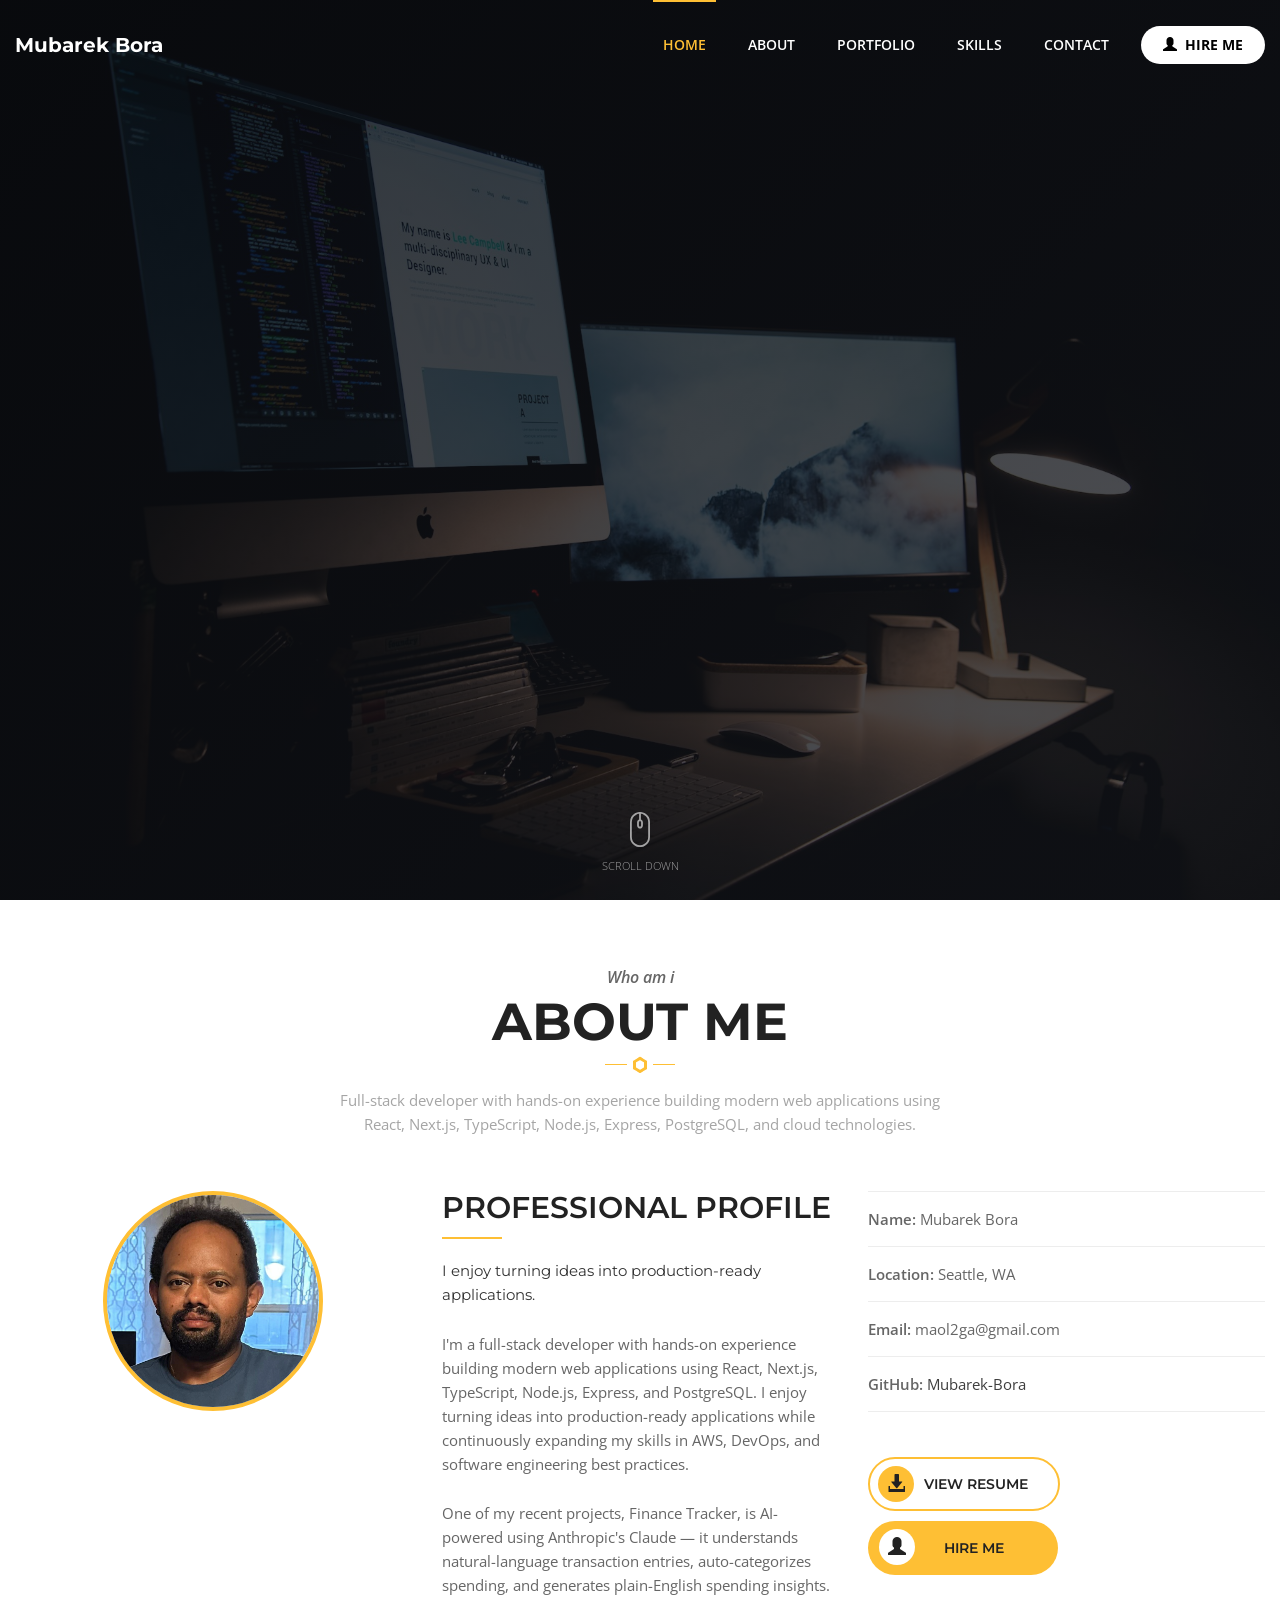
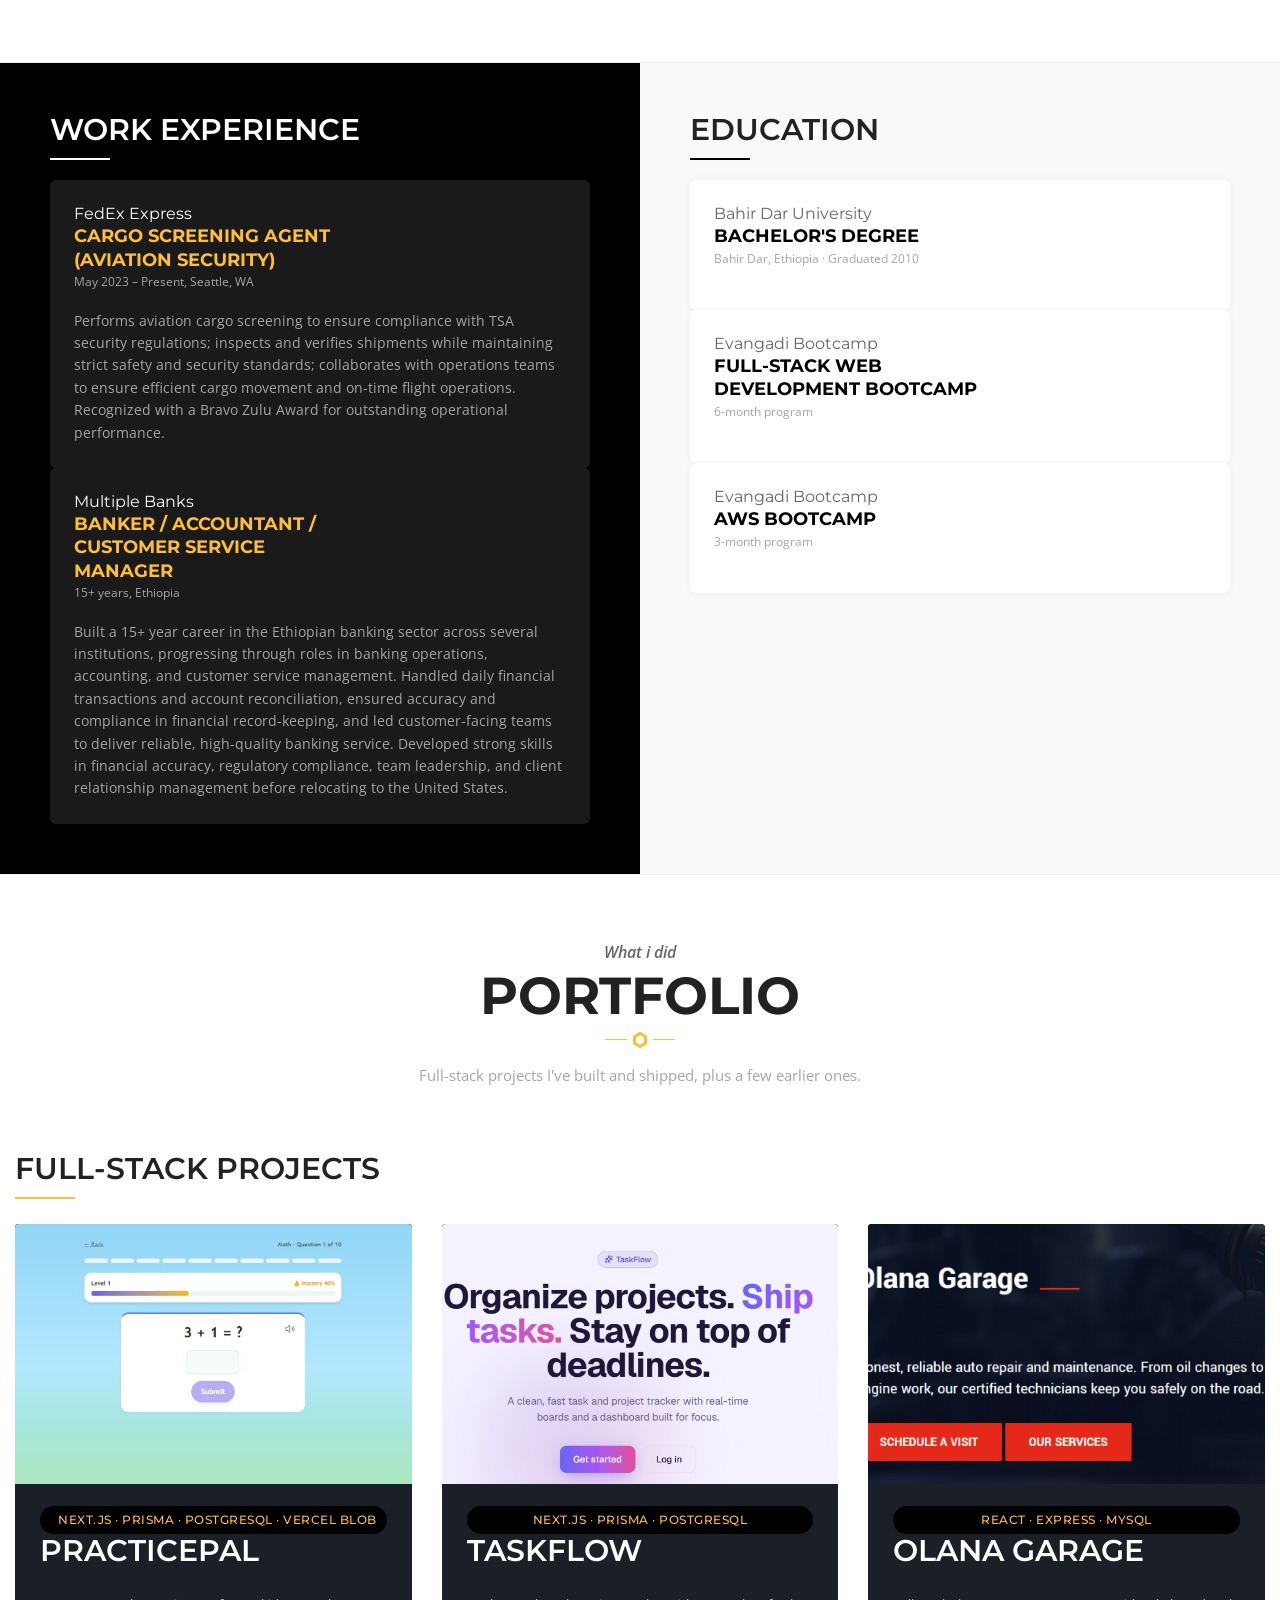
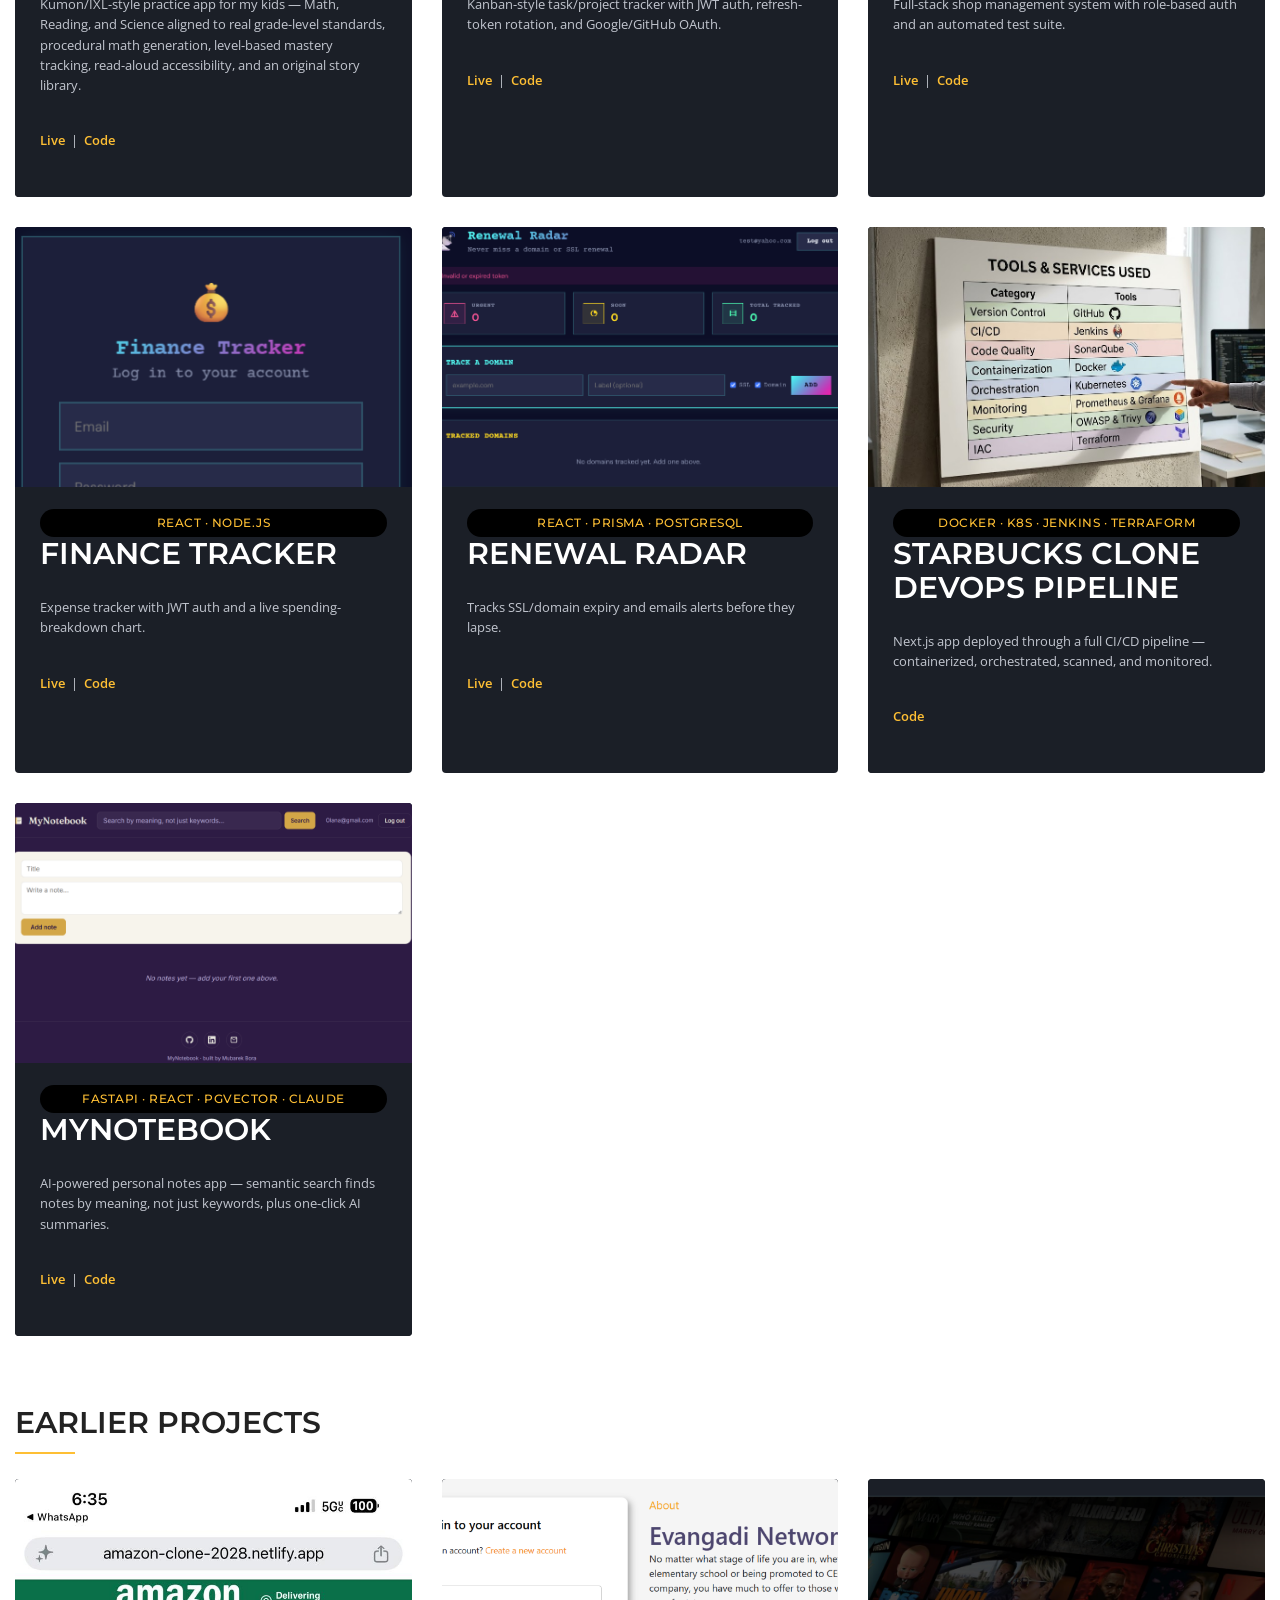
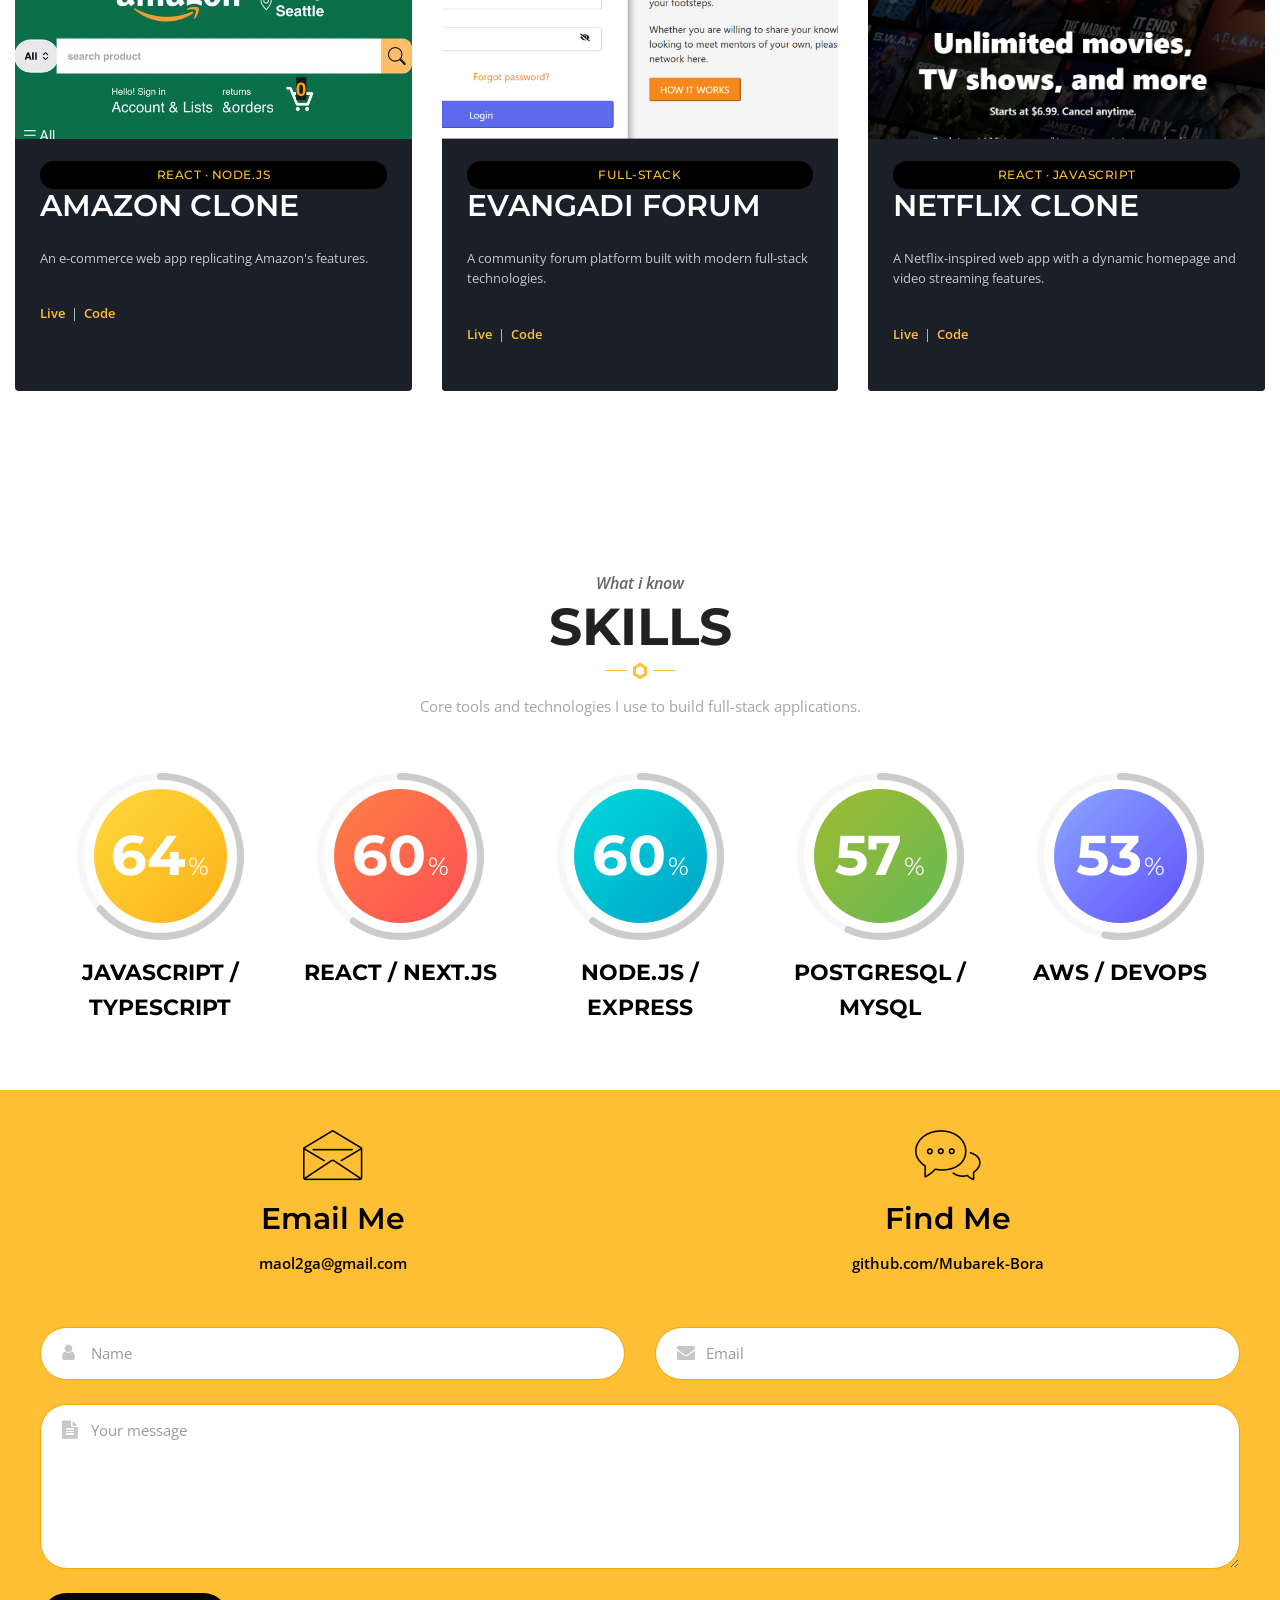
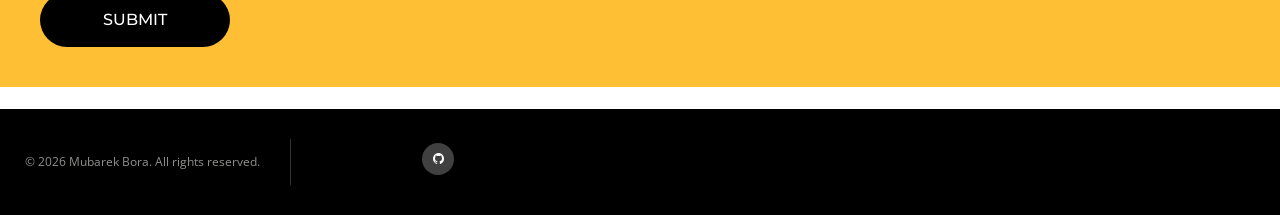
==== commit b58cf9b4: "Add PracticePal to portfolio projects Kumon/IXL-style practice app built for my kids, deployed on Ve" ====
--- a/html/index.html
+++ b/html/index.html
@@ -229,6 +229,22 @@
 						<div class="col col-sm-6 col-lg-4">
 							<div class="portfolio-box matchheightbox">
 								<div class="portfolio-block">
+									<figure><img class="portfolio-tile" src="images/projects/practicepal.jpg" alt="PracticePal screenshot"></figure>
+									<div class="portfolio-overlay">
+										<div class="portfolio-content">
+											<span class="label">Next.js &middot; Prisma &middot; PostgreSQL &middot; Vercel Blob</span>
+											<h3 class="title-style-01">PracticePal</h3>
+											<p>Kumon/IXL-style practice app for my kids &mdash; Math, Reading, and Science aligned to real grade-level standards, procedural math generation, level-based mastery tracking, read-aloud accessibility, and an original story library.</p>
+											<p><a href="https://practicepal-lilac.vercel.app" target="_blank" rel="noopener">Live</a> &nbsp;|&nbsp; <a href="https://github.com/Mubarek-Bora/practicepal" target="_blank" rel="noopener">Code</a></p>
+										</div><!--/.portfolio-content-->
+									</div><!--/.portfolio-overlay-->
+								</div><!--/.portfolio-block-->
+							</div><!--/.portfolio-box-->
+						</div><!--/.col-->
+
+						<div class="col col-sm-6 col-lg-4">
+							<div class="portfolio-box matchheightbox">
+								<div class="portfolio-block">
 									<figure><img class="portfolio-tile" src="images/projects/taskflow.png" alt="TaskFlow screenshot"></figure>
 									<div class="portfolio-overlay">
 										<div class="portfolio-content">
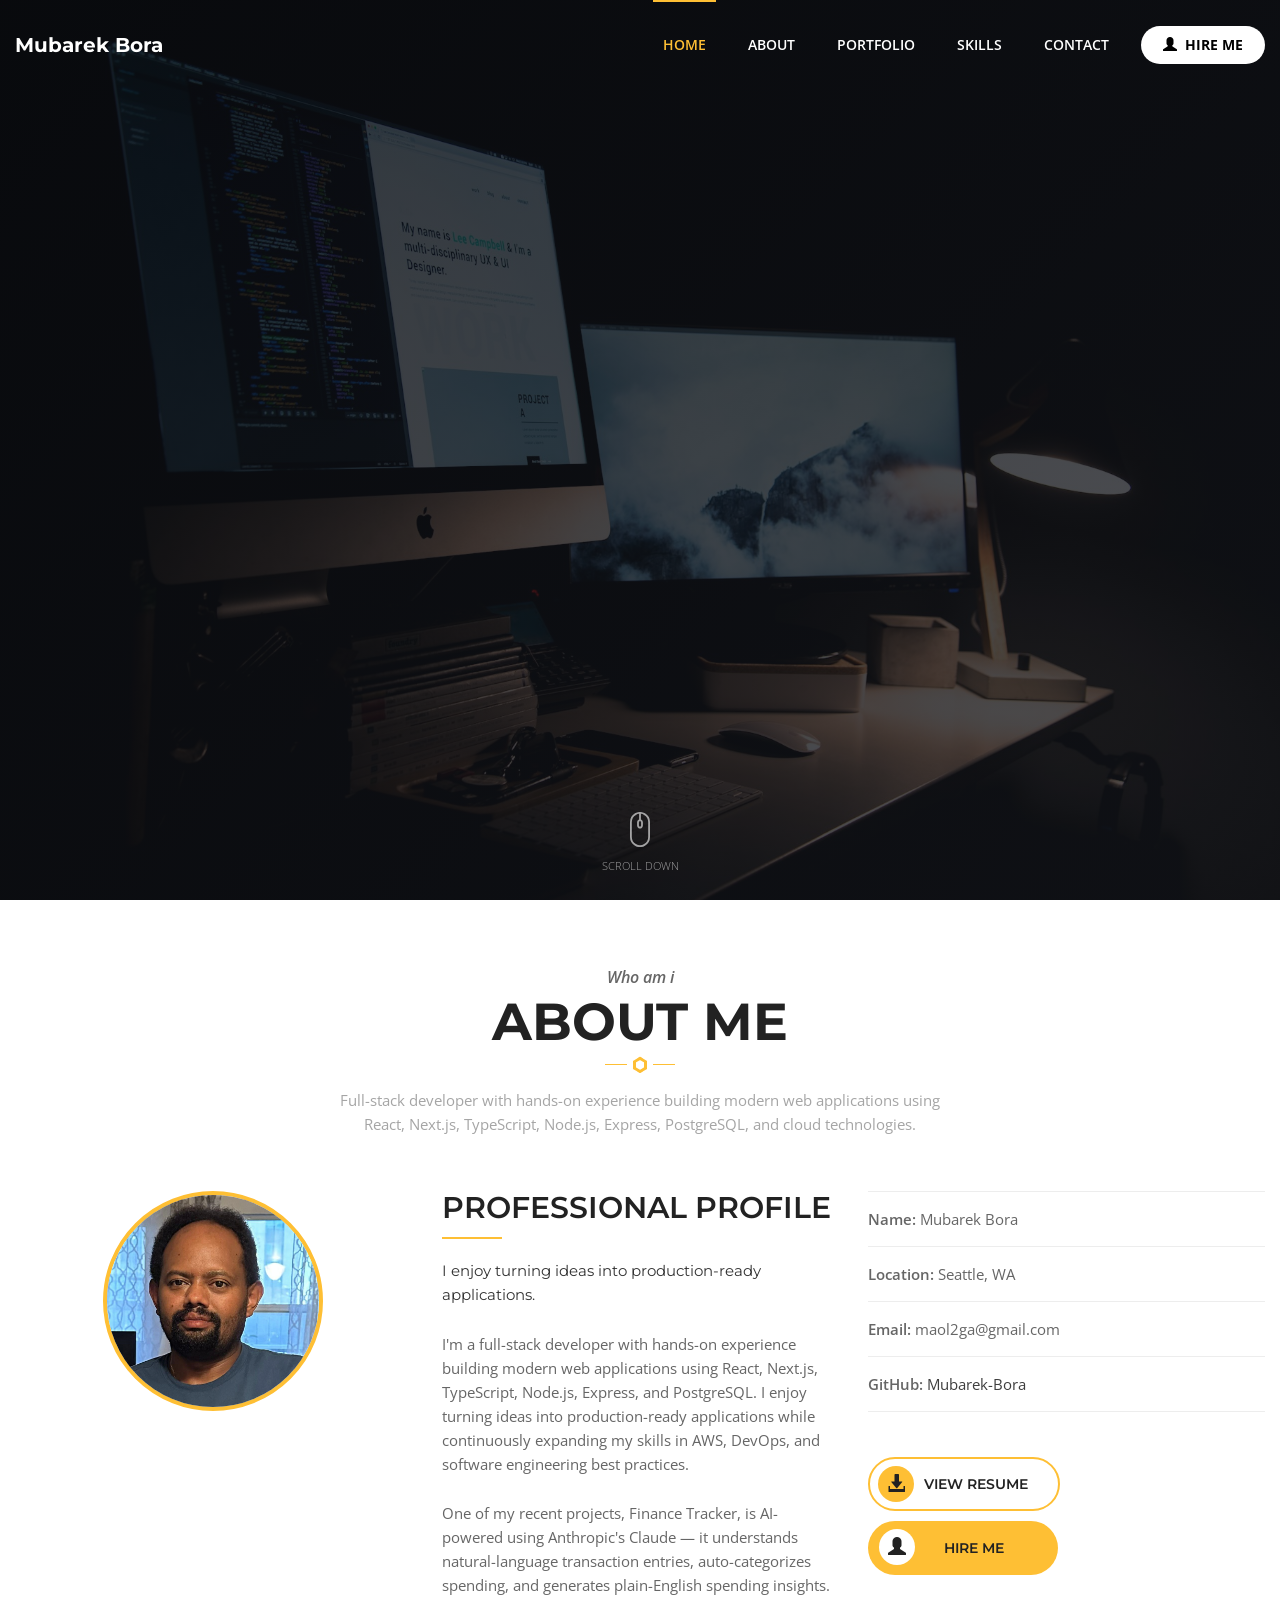
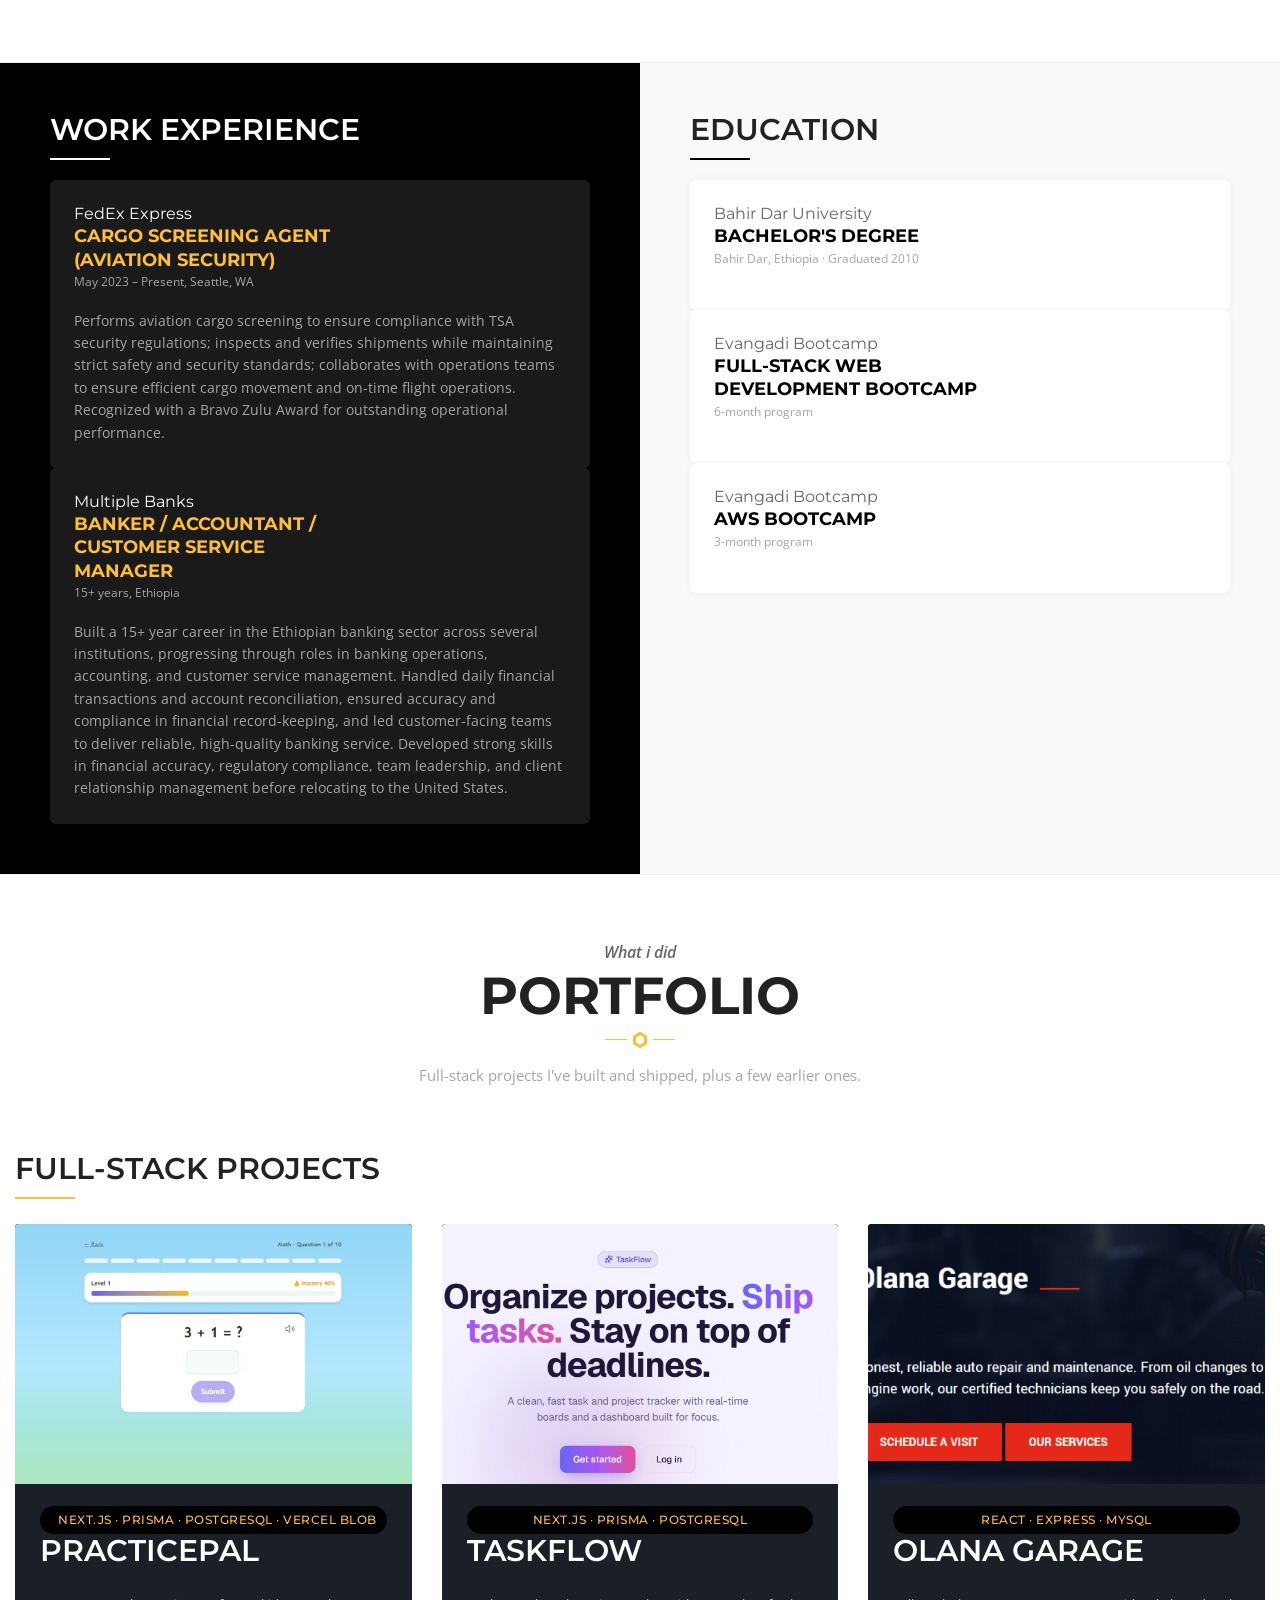
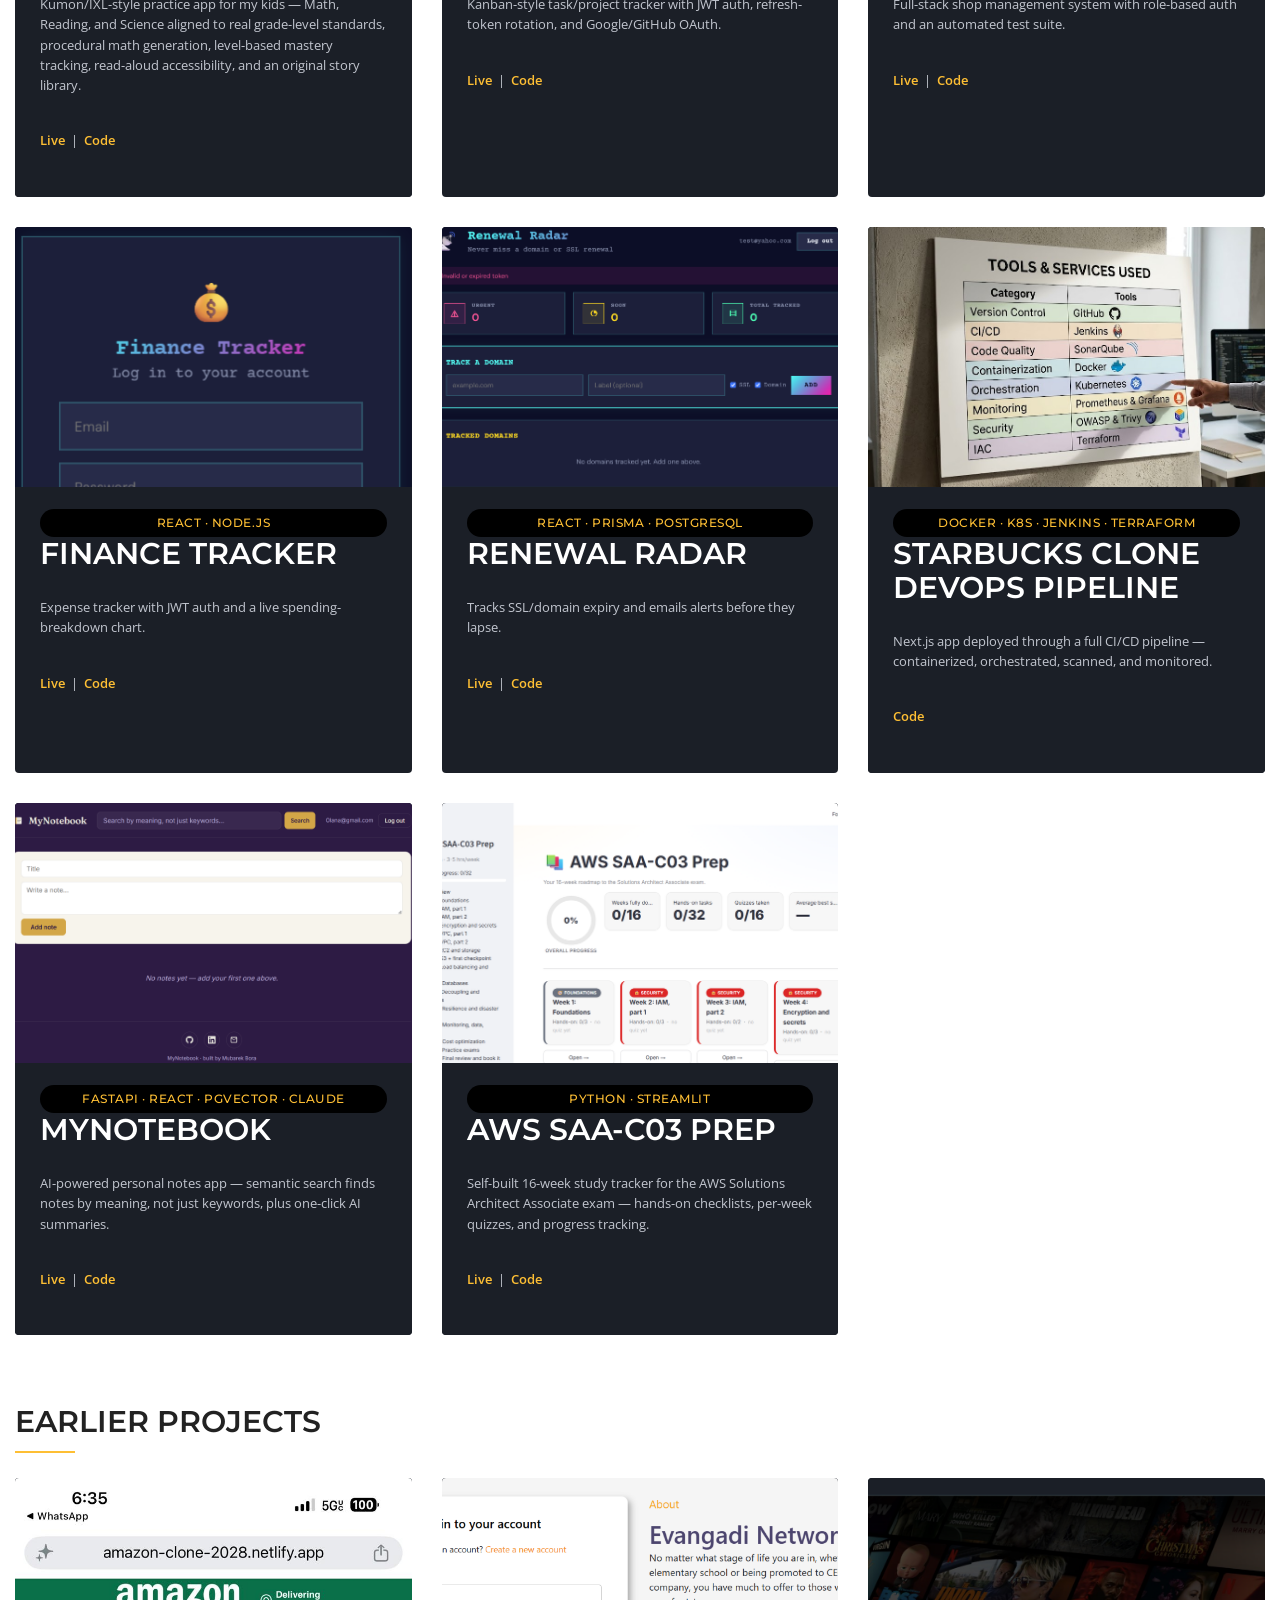
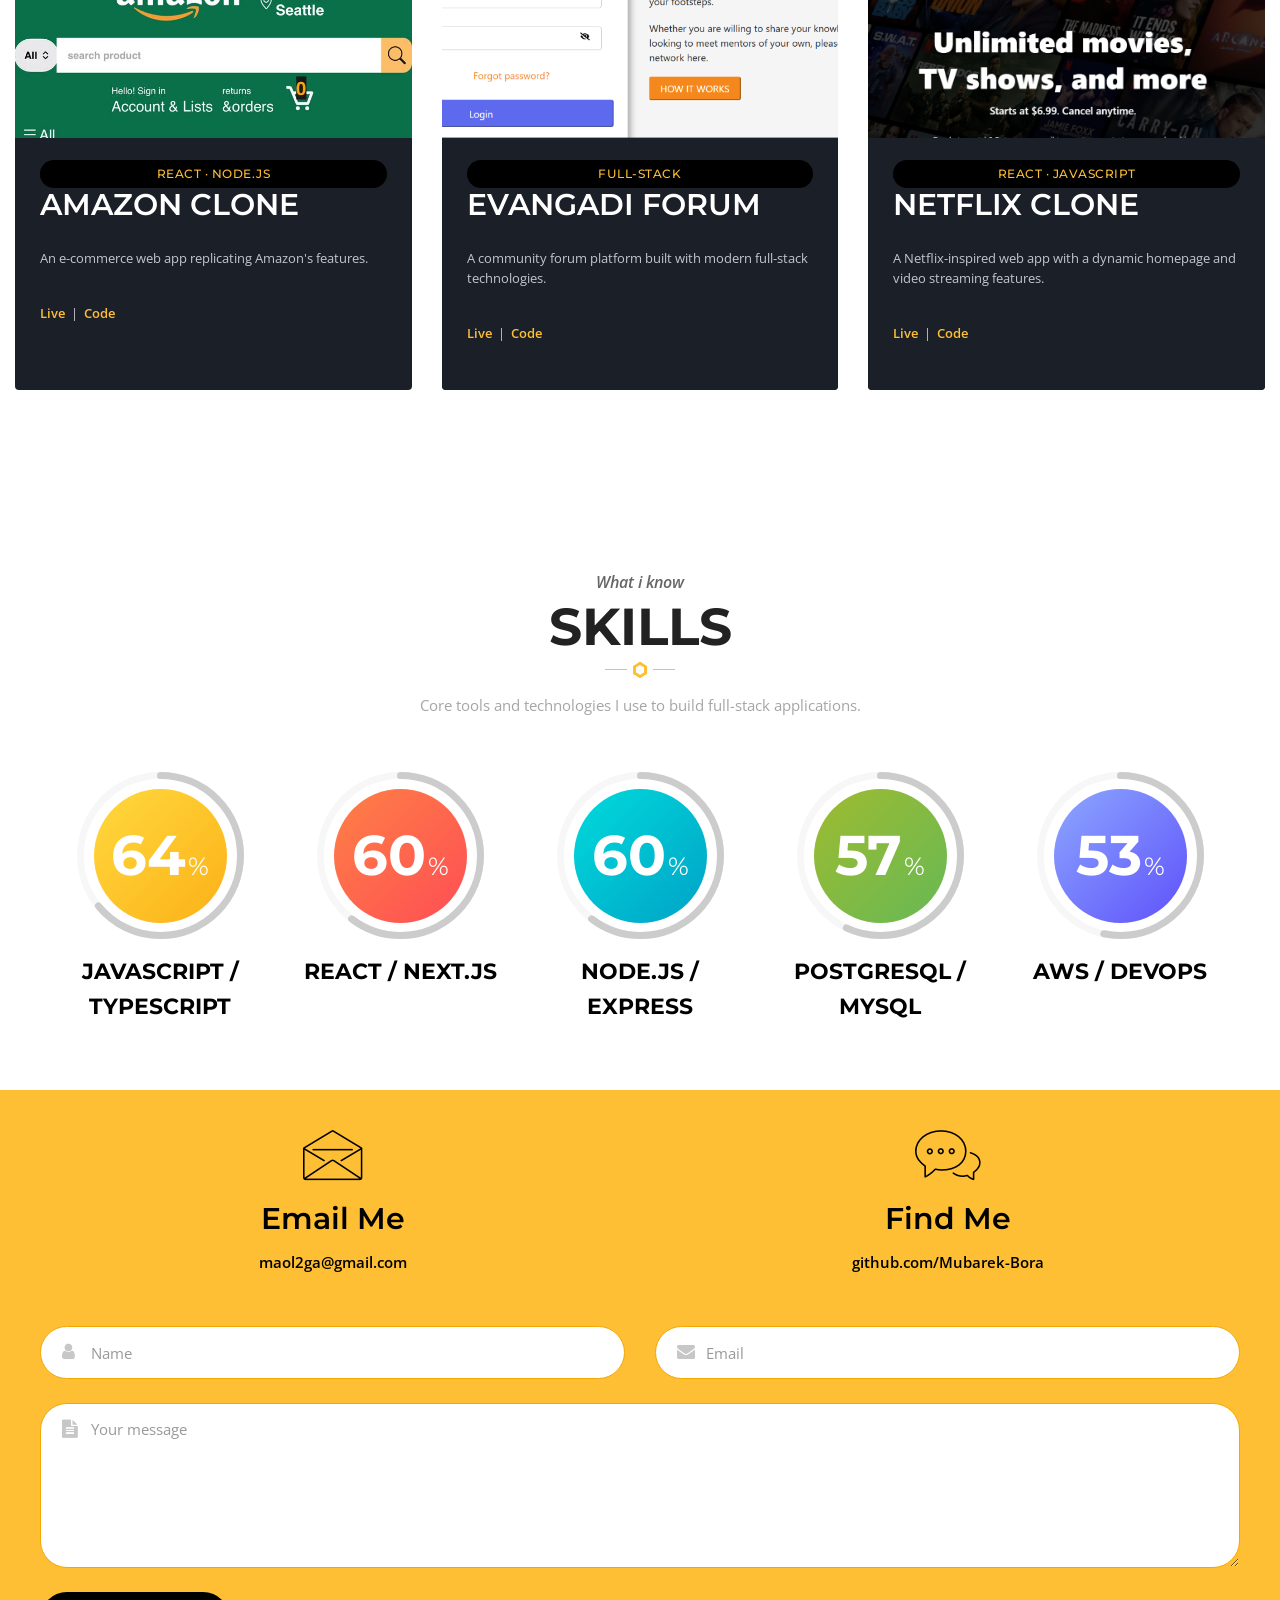
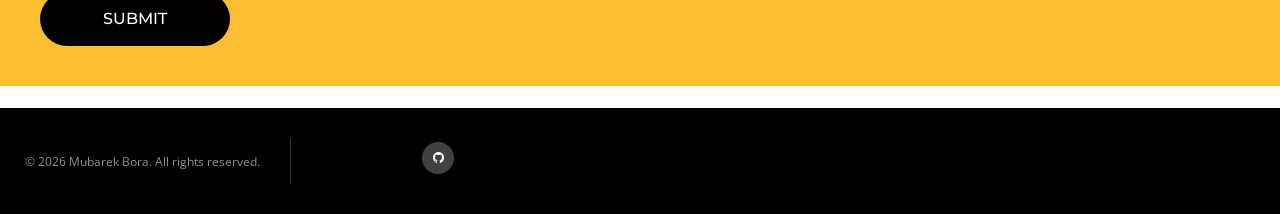
==== commit 6be4e42e: "Add AWS SAA-C03 Prep project to portfolio Streamlit study tracker for the AWS Solutions Architect As" ====
--- a/html/index.html
+++ b/html/index.html
@@ -338,6 +338,22 @@
 							</div><!--/.portfolio-box-->
 						</div><!--/.col-->
 
+						<div class="col col-sm-6 col-lg-4">
+							<div class="portfolio-box matchheightbox">
+								<div class="portfolio-block">
+									<figure><img class="portfolio-tile" src="images/projects/aws-saa-prep.png" alt="AWS SAA-C03 Prep screenshot"></figure>
+									<div class="portfolio-overlay">
+										<div class="portfolio-content">
+											<span class="label">Python &middot; Streamlit</span>
+											<h3 class="title-style-01">AWS SAA-C03 Prep</h3>
+											<p>Self-built 16-week study tracker for the AWS Solutions Architect Associate exam &mdash; hands-on checklists, per-week quizzes, and progress tracking.</p>
+											<p><a href="https://mubarek-bora-aws-saa-prep-app-cifxna.streamlit.app" target="_blank" rel="noopener">Live</a> &nbsp;|&nbsp; <a href="https://github.com/Mubarek-Bora/aws-saa-prep" target="_blank" rel="noopener">Code</a></p>
+										</div><!--/.portfolio-content-->
+									</div><!--/.portfolio-overlay-->
+								</div><!--/.portfolio-block-->
+							</div><!--/.portfolio-box-->
+						</div><!--/.col-->
+
 					</div><!--/.row-->
 
 					<h3 class="title-style portfolio-subheading">Earlier Projects</h3>
